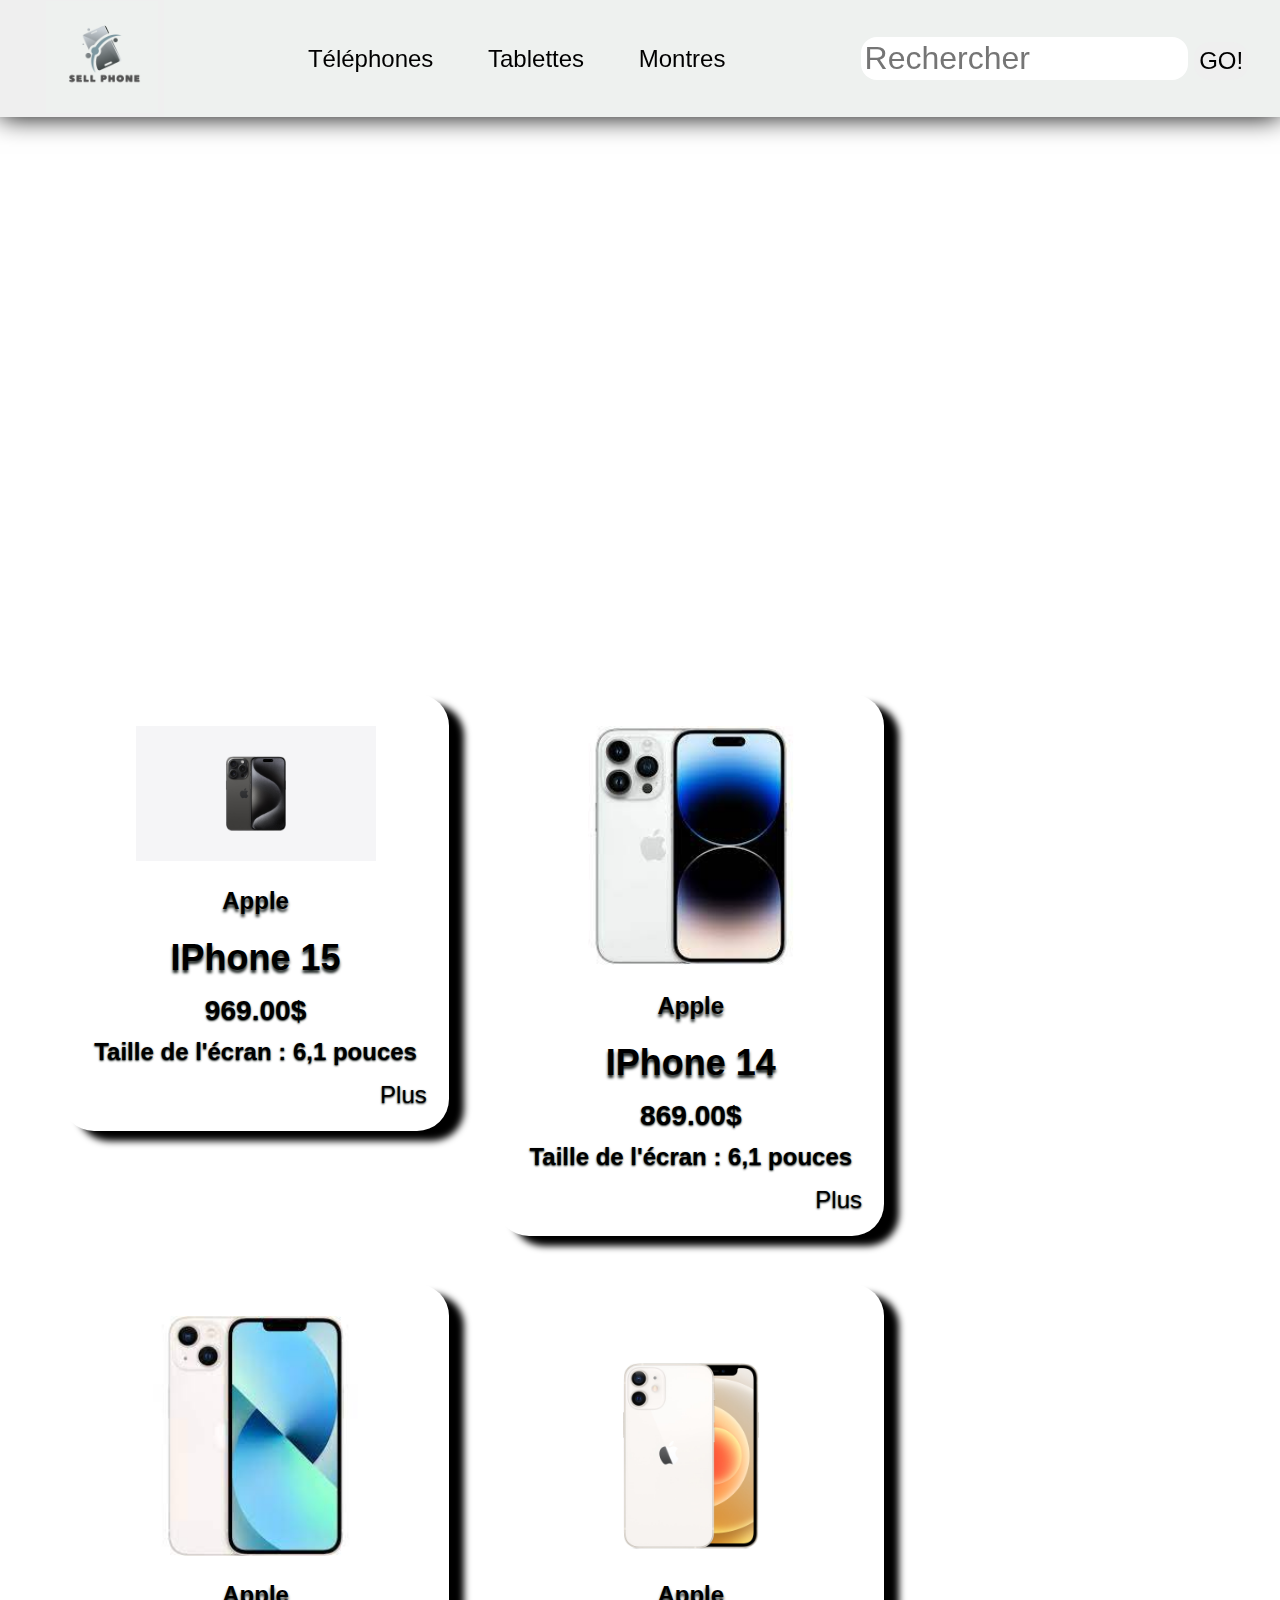
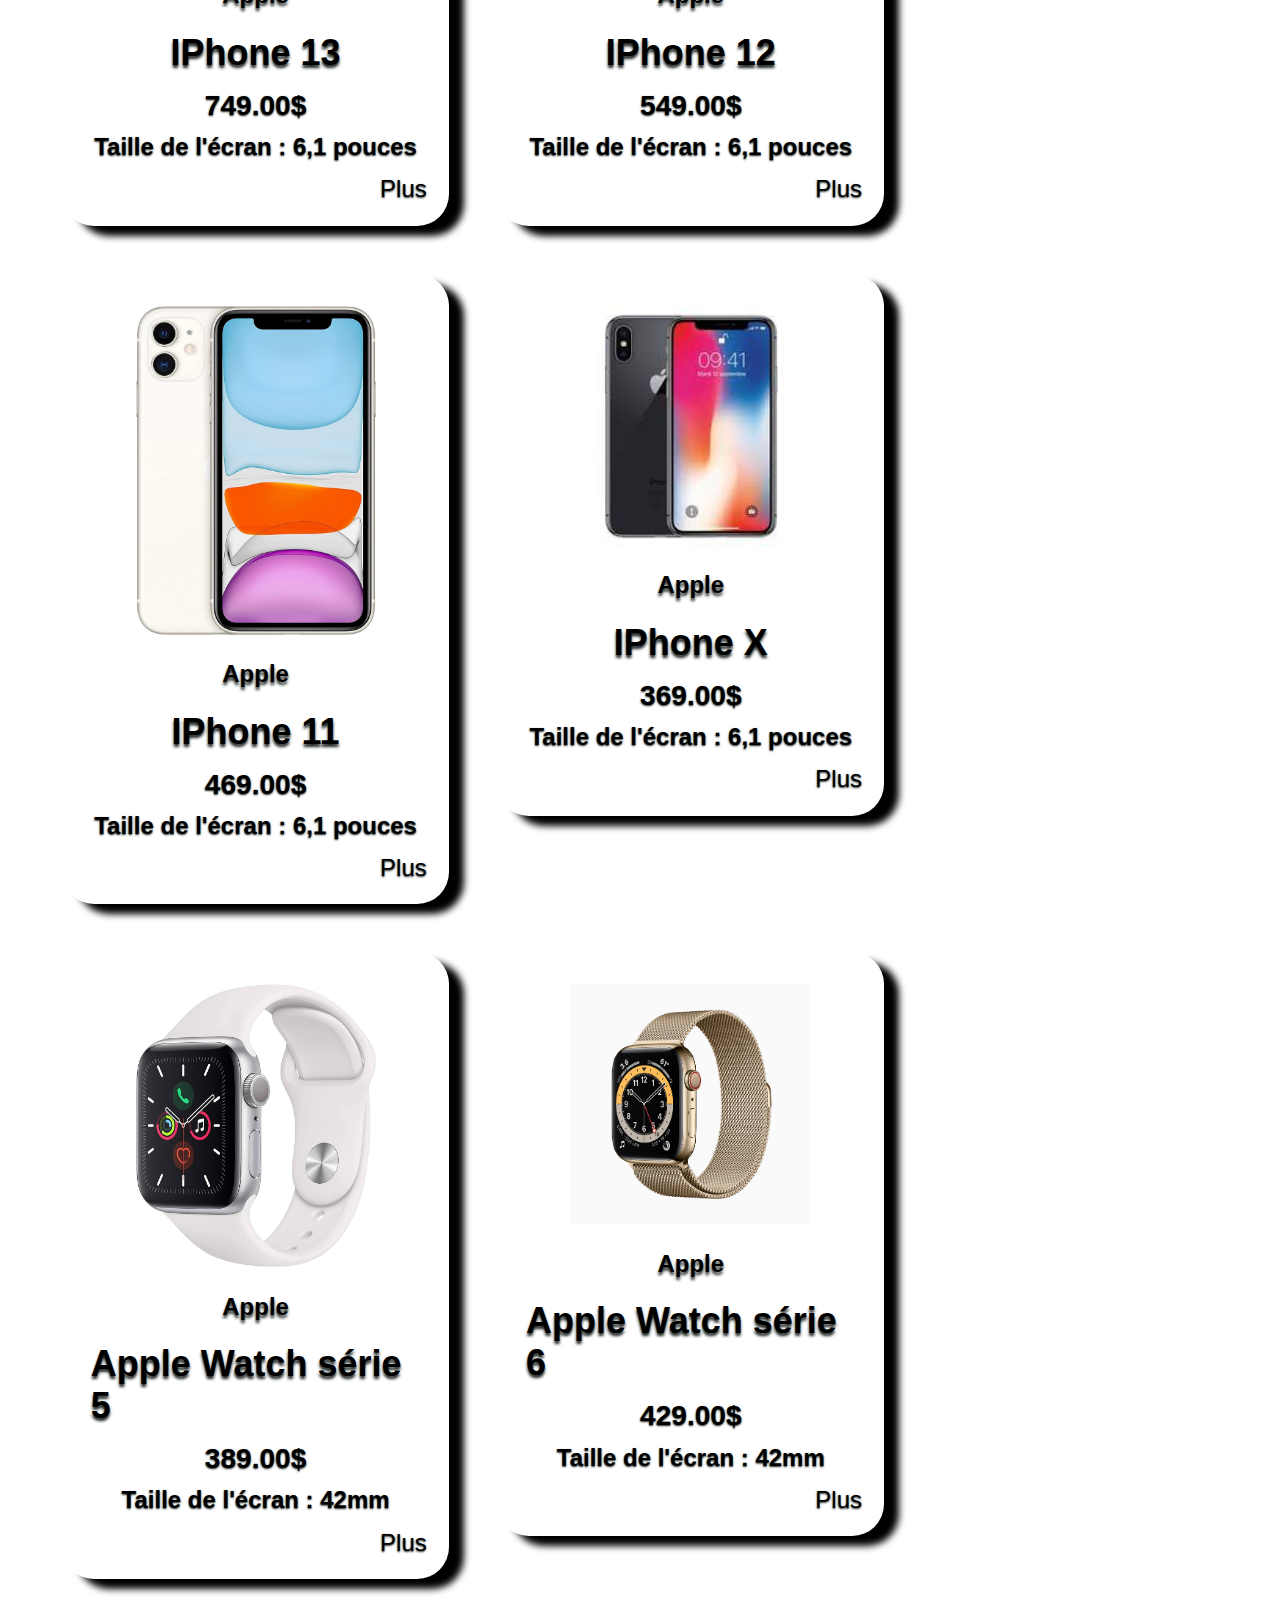
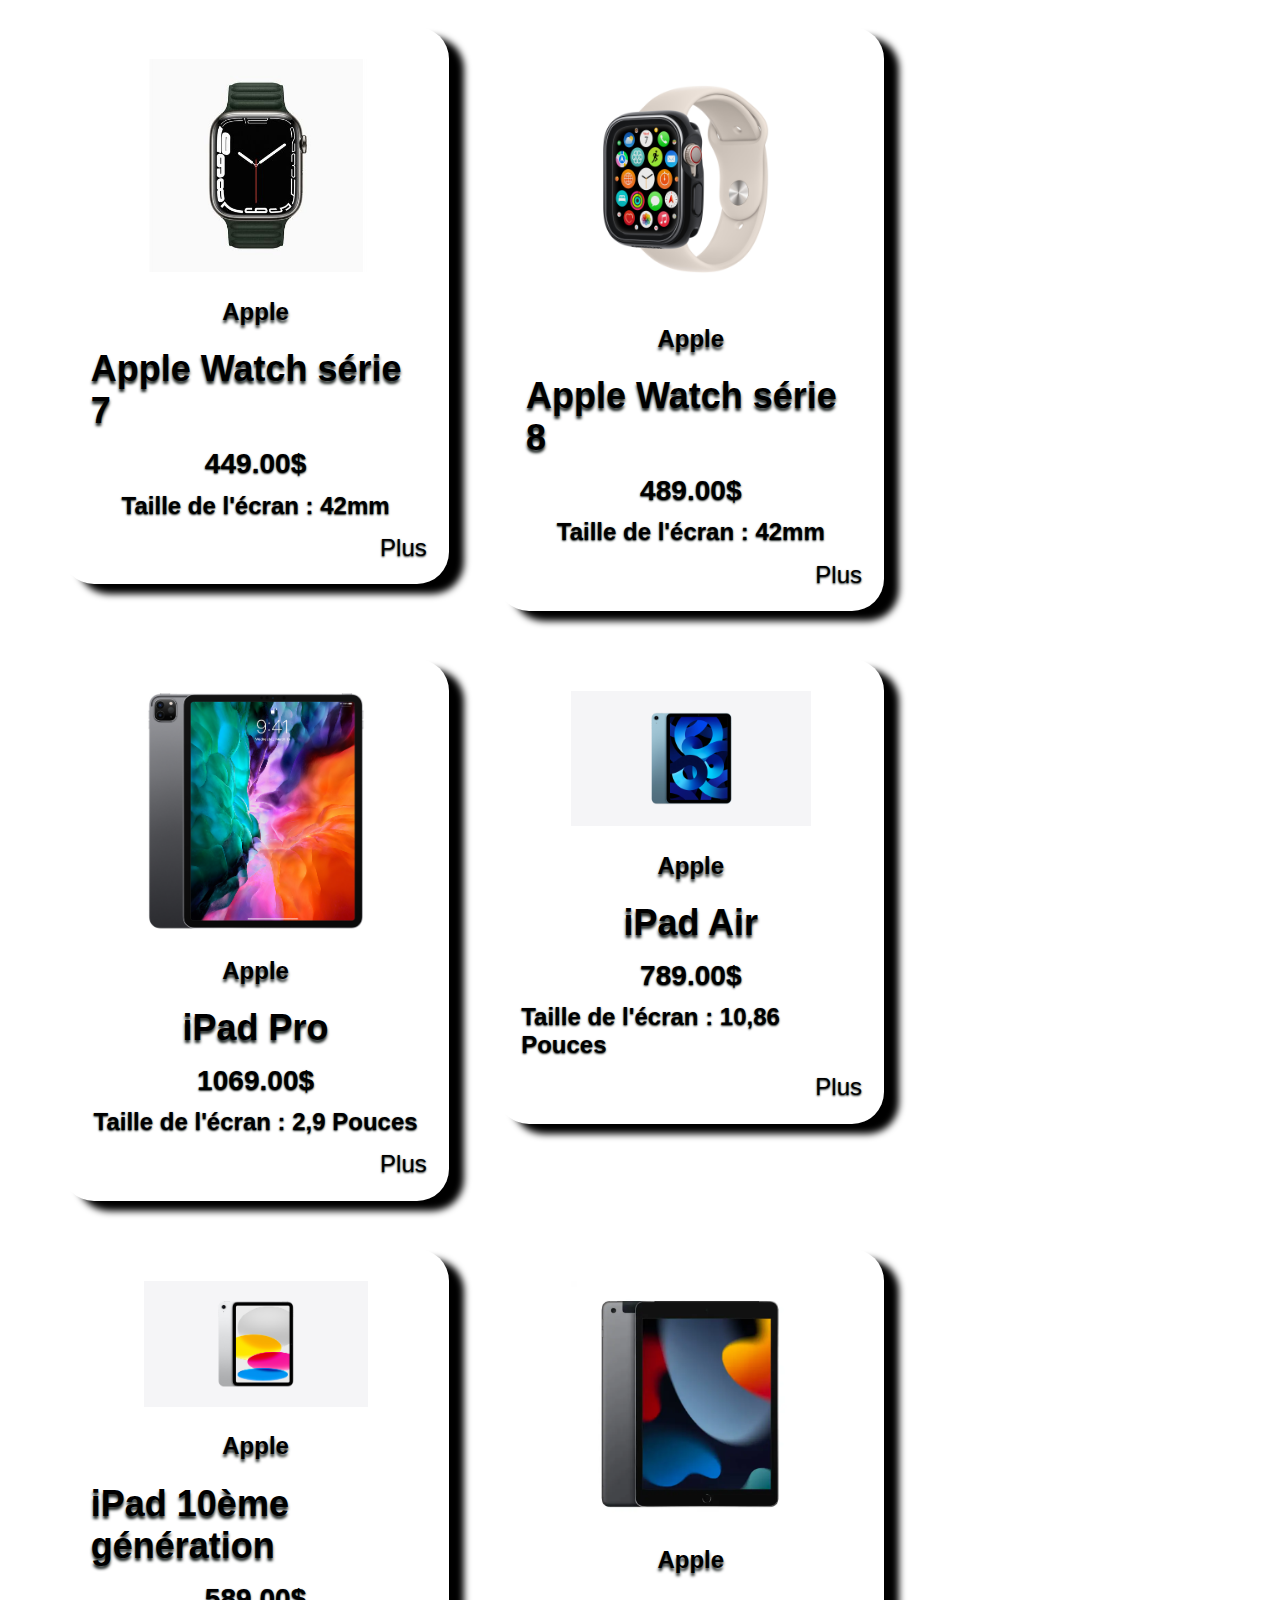
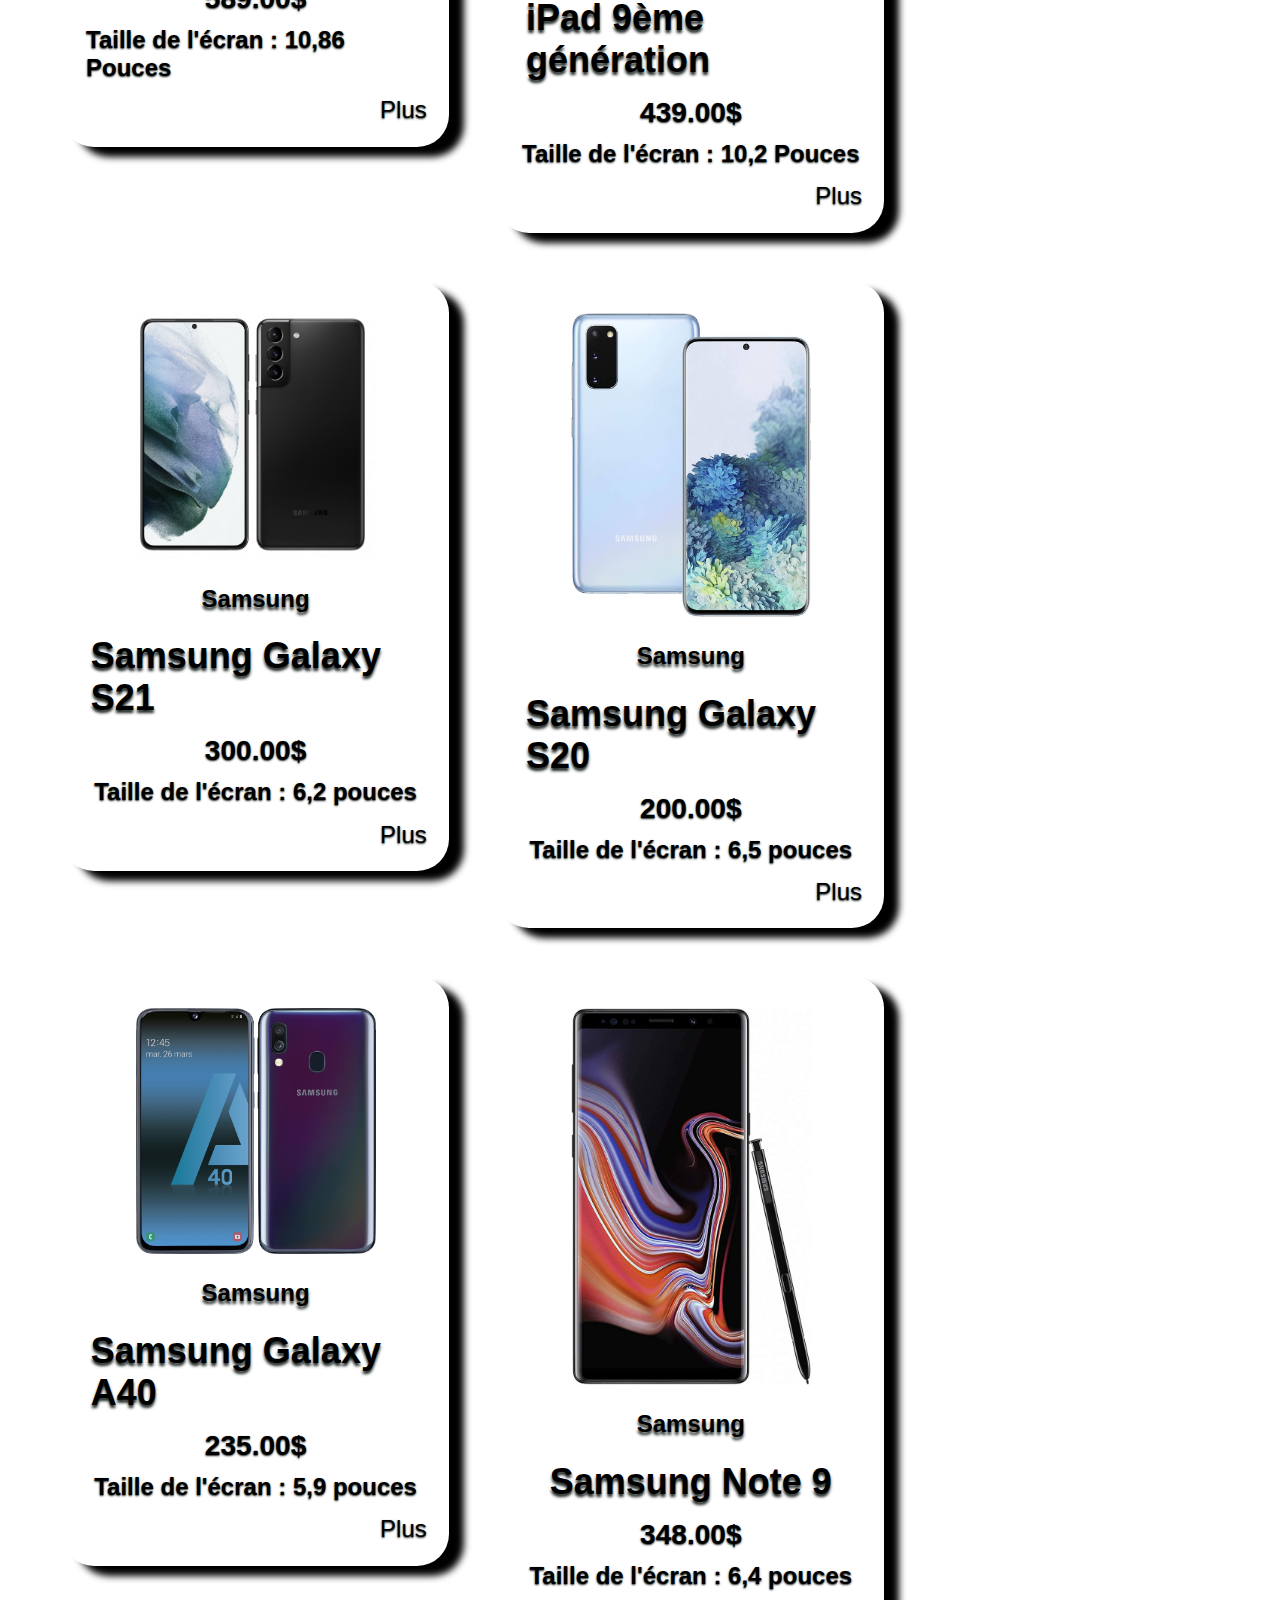
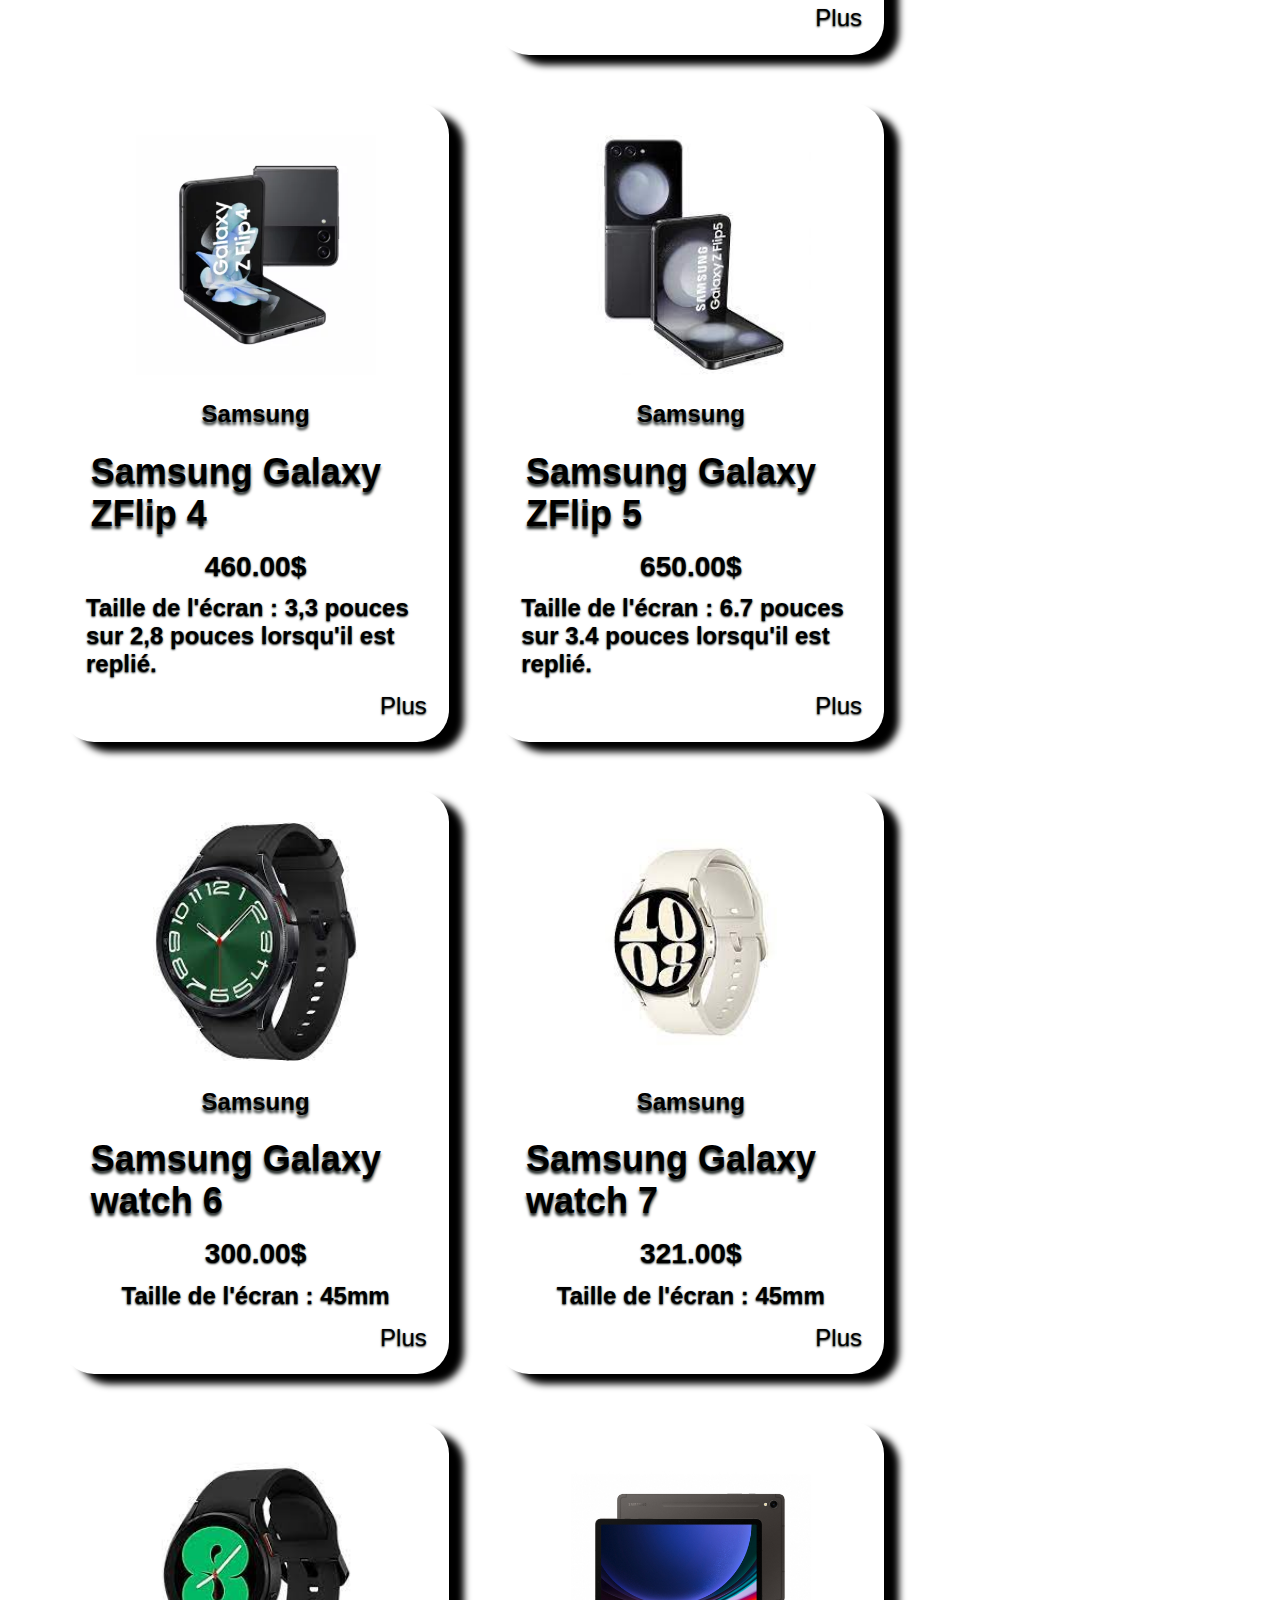
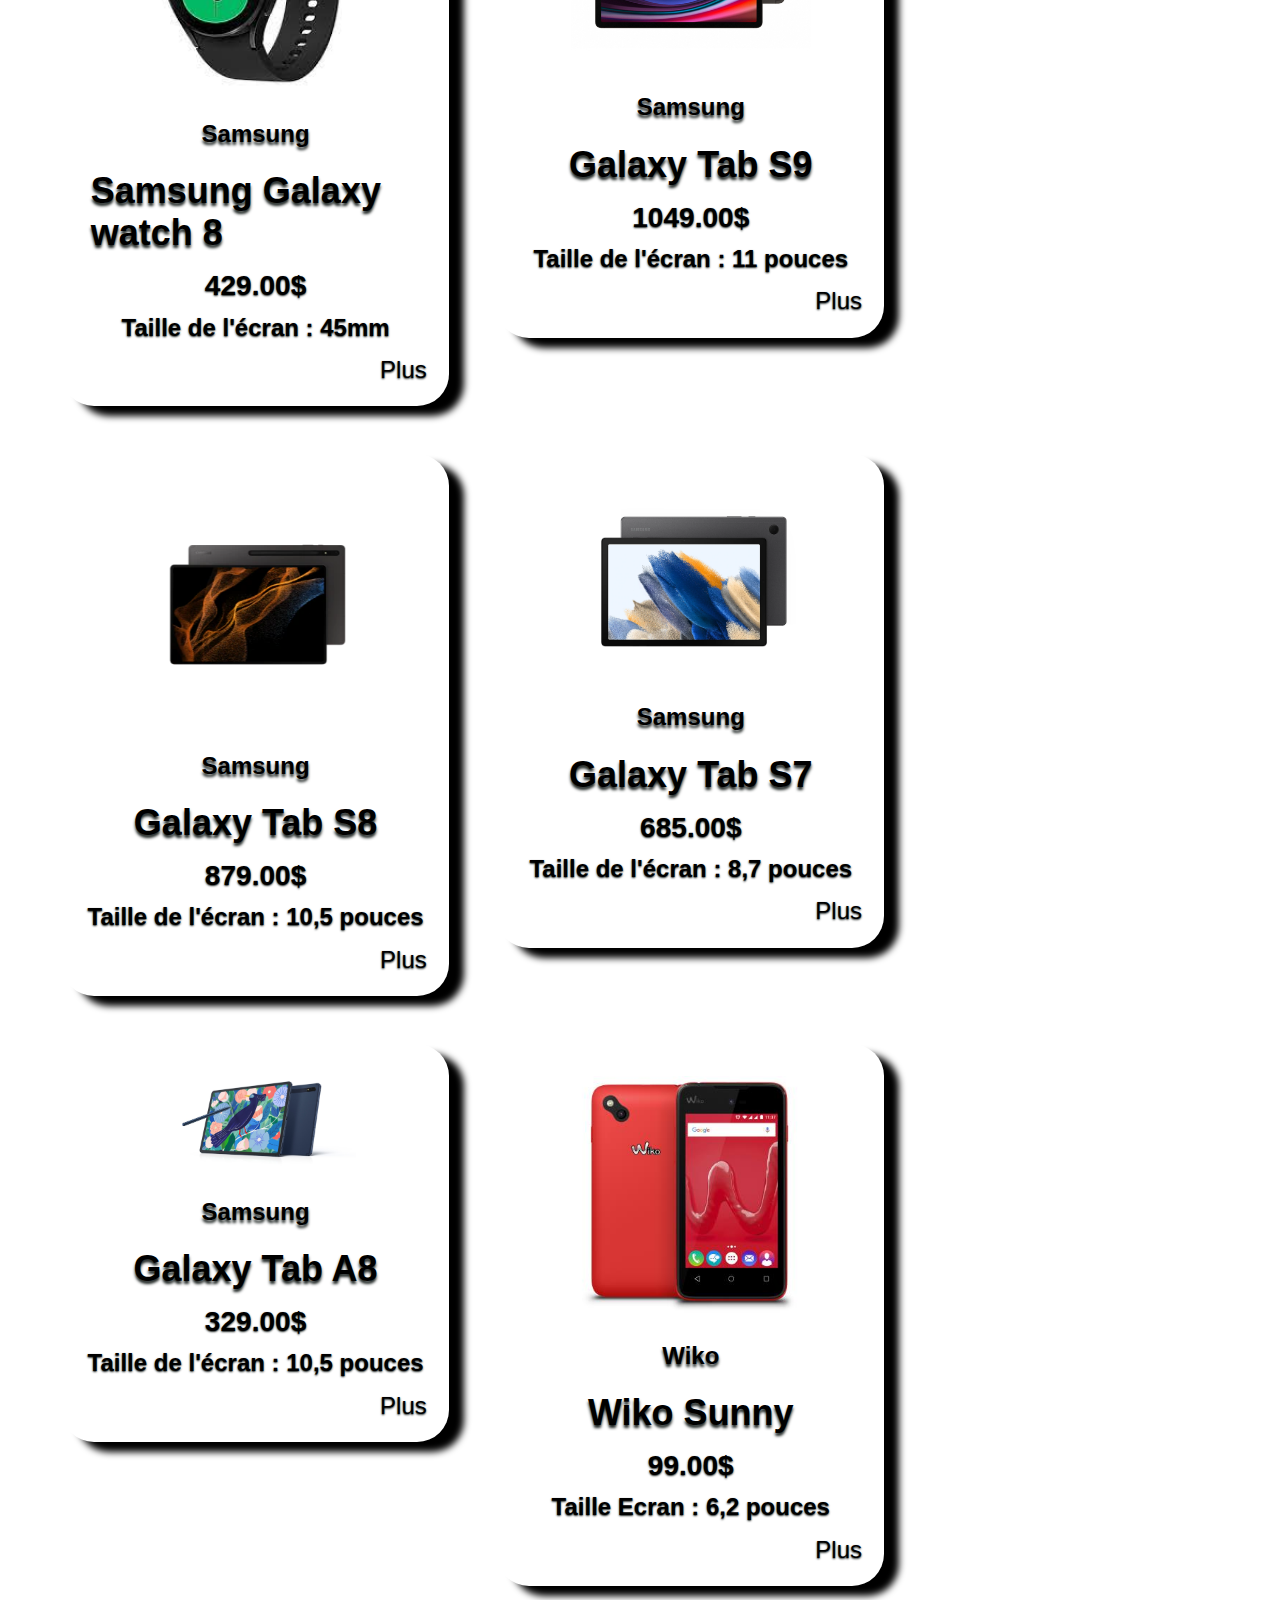
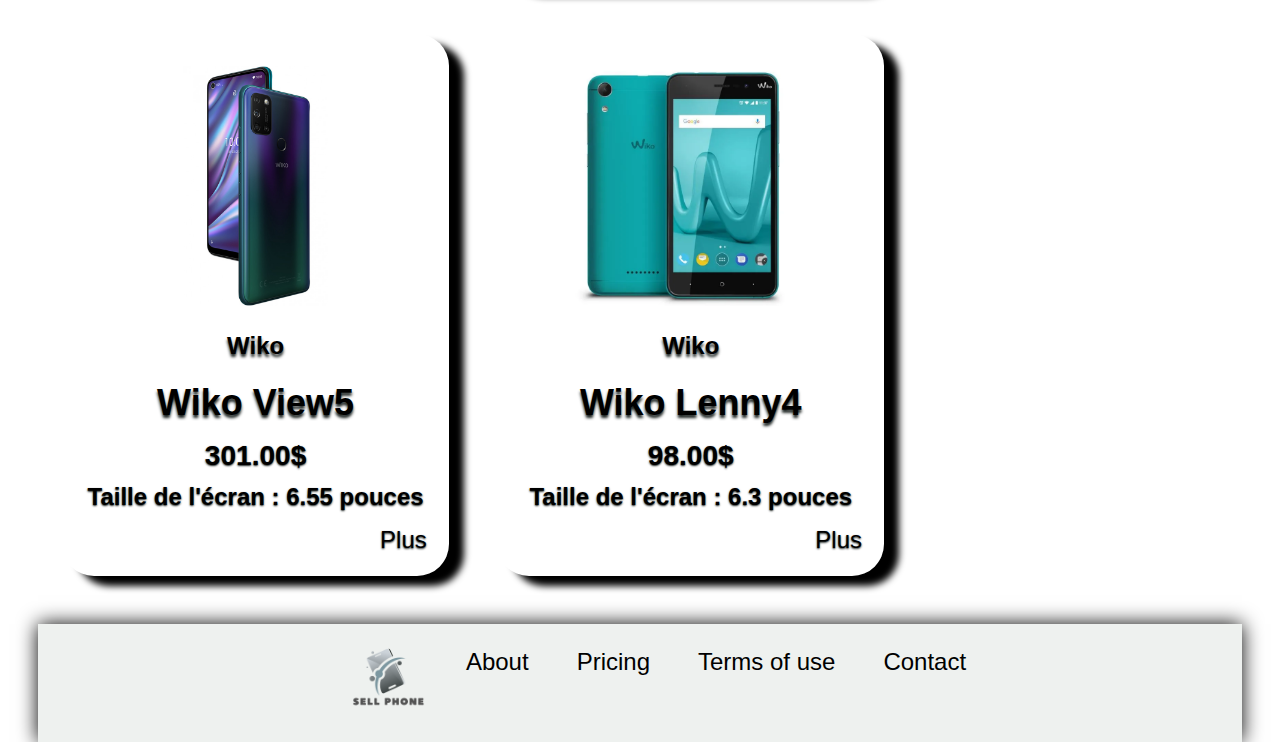
==== index.html @ 301ef8b0 "commit" ====
<!DOCTYPE html>
<html lang="fr">

<head>
  <meta charset="UTF-8" />
  <meta name="viewport" content="width=device-width, initial-scale=1.0" />
  <link rel="stylesheet" href="assets/style.css" />
  <link rel="stylesheet" href="https://cdn.jsdelivr.net/npm/bootstrap-icons@1.11.2/font/bootstrap-icons.min.css">
  <title>Sell phone</title>
</head>

<body>

  <header>

    <button id="logo">
      <a href="index.html"><img class="logo" src="./assets/img/logo.png"></a>
    </button>

    <nav class="navlinks">
      <ul>
        <li>
          <a id="btnTel" href="#">
            Téléphones
          </a>
        </li>
        <li>
          <a id="btnTab" href="#">
            Tablettes
          </a>
        </li>
        <li>
          <a id="btnWatch" href="#">
            Montres
          </a>
        </li>
      </ul>


    </nav>
    <div class="navbar">
      <label for="searchbar"></label>
      <input id="searchbar" type="text" placeholder="Rechercher">

      <button id="btnSearch">
        GO!
      </button>

      </nav>
  </header>



  <!-- <div id="card">

    <img src="assets/img/001.jpg" alt="">
    <h1 id="marque">Apple</h1>
    <h2 id="nomArticle">IPhone 11</h2>
    <h3 id="prix">999$</h3>
    <h4 id="description">Taille de l'ecran : 6.5 Pouces</h4>
    <a class="enSavoirPlus" href="#">Plus</a>

  </div> -->

  <br><br><br><br><br><br><br><br><br><br><br><br><br><br><br><br><br><br><br><br>

  <div id="article"></div>
  <div id="telephones"></div>
  <div id="tablettes"></div>
  <div id="objetsconnectes"></div>



  <footer>
    <nav>
      <ul>
        <a href="index.html">
          <img class="logo" src="./assets/img/logo.png">
        </a>
        <li><a href="#">About</a></li>
        <li><a href="#">Pricing</a></li>
        <li><a href="#">Terms of use</a></li>
        <li><a href="#">Contact</a></li>
      </ul>
    </nav>



  </footer>




  <script src="assets/script.js"></script>

</body>

</html>
---- assets/style.css ----
body {
  height: 125vh;
  background-size: cover;
  font-family: sans-serif;
  margin-top: 80px;
  padding: 30px;
  font-size: 1.5rem;
}
body header * {
  display: inline;
}
body header {
  background-color: #EEF1EF;
  position: fixed;
  top: 0;
  left: 0;
  right: 0;
  display: flex;
  box-shadow: 0 0 25px 0 black;
  height: -moz-fit-content;
  height: fit-content;
  width: 100%;
  align-items: center;
  justify-content: space-between;
}
body header #logo {
  width: -moz-fit-content;
  width: fit-content;
  border: none;
}
body header #logo .logo {
  margin-left: 2.5rem;
  height: 7rem;
}
body header .navlinks {
  flex-direction: row-reverse;
}
body header .navlinks li {
  margin: 1.5;
  width: -moz-fit-content;
  width: fit-content;
  height: -moz-fit-content;
  height: fit-content;
}
body header .navlinks li a {
  margin: 1rem;
  padding: 0.5rem;
  color: black;
  text-decoration: none;
  border-radius: 1rem;
  width: -moz-fit-content;
  width: fit-content;
  height: -moz-fit-content;
  height: fit-content;
}
body header .navlinks li a:hover {
  background-color: #5E6572;
  cursor: pointer;
  color: white;
}
body header .navbar {
  width: -moz-fit-content;
  width: fit-content;
  height: -moz-fit-content;
  height: fit-content;
  margin: 2rem;
}
body header .navbar #searchbar {
  font-size: 2rem;
  width: 20rem;
  height: -moz-fit-content;
  height: fit-content;
  border: none;
  border-radius: 1rem;
  padding: 0.2rem;
}
body header .navbar #btnSearch {
  font-size: 1.5rem;
  border: none;
  padding: 0.3rem;
  border-radius: 1rem;
  height: -moz-fit-content;
  height: fit-content;
}
body header .navbar #btnSearch:hover {
  background-color: #5E6572;
  cursor: pointer;
  color: white;
}
body #card {
  padding: 1rem;
  border-radius: 2rem;
  width: 22.2rem;
  display: flex;
  border: none;
  flex-direction: column;
  height: -moz-fit-content;
  height: fit-content;
  align-items: center;
  background-color: #ffffff;
  box-shadow: 15px 10px 7px black;
  margin: 1.5rem;
}
body #card img {
  padding: 1rem;
  width: 15rem;
  border: #EEF1EF;
}
body #card #marque {
  font-size: 1.5rem;
  border-radius: 1rem;
  padding: 0.4rem;
  margin: 0.2rem;
  text-shadow: 0 3px 3px #1c2321;
}
body #card #nomArticle {
  margin: 0.8rem;
  text-shadow: 0 3px 3px #1c2321;
}
body #card #prix {
  text-shadow: 0 1px 2px #1c2321;
  margin: 0.2rem;
}
body #card #description {
  text-shadow: 0 1px 2px #1c2321;
  margin: 0.5rem;
}
body #card .enSavoirPlus {
  text-decoration: none;
  color: black;
  align-self: flex-end;
  border-radius: 1rem;
  padding: 0.4rem;
  text-shadow: 0 1px 2px #1c2321;
}
body #card .enSavoirPlus:hover {
  text-decoration: underline;
}
body #article {
  margin: 0 auto;
  display: flex;
  flex-wrap: wrap;
  width: -moz-fit-content;
  width: fit-content;
}
body #article img {
  padding: 1rem;
  width: 15rem;
  border: #EEF1EF;
}
body #telephones img {
  padding: 1rem;
  width: 15rem;
  border: #EEF1EF;
}
body #objetsconnectes img {
  padding: 1rem;
  width: 15rem;
  border: #EEF1EF;
}
body #tablettes img {
  padding: 1rem;
  width: 15rem;
  border: #EEF1EF;
}
body footer * {
  display: inline;
}
body footer {
  background-color: #EEF1EF;
  height: -moz-fit-content;
  height: fit-content;
  box-shadow: 0 0 1.2rem 0 black;
}
body footer nav ul {
  display: flex;
  justify-content: center;
}
body footer nav ul img {
  height: 7rem;
}
body footer nav ul li {
  margin: 1.5rem;
  height: -moz-fit-content;
  height: fit-content;
}
body footer nav ul li a {
  width: 2rem;
  color: black;
  text-decoration: none;
}/*# sourceMappingURL=style.css.map */
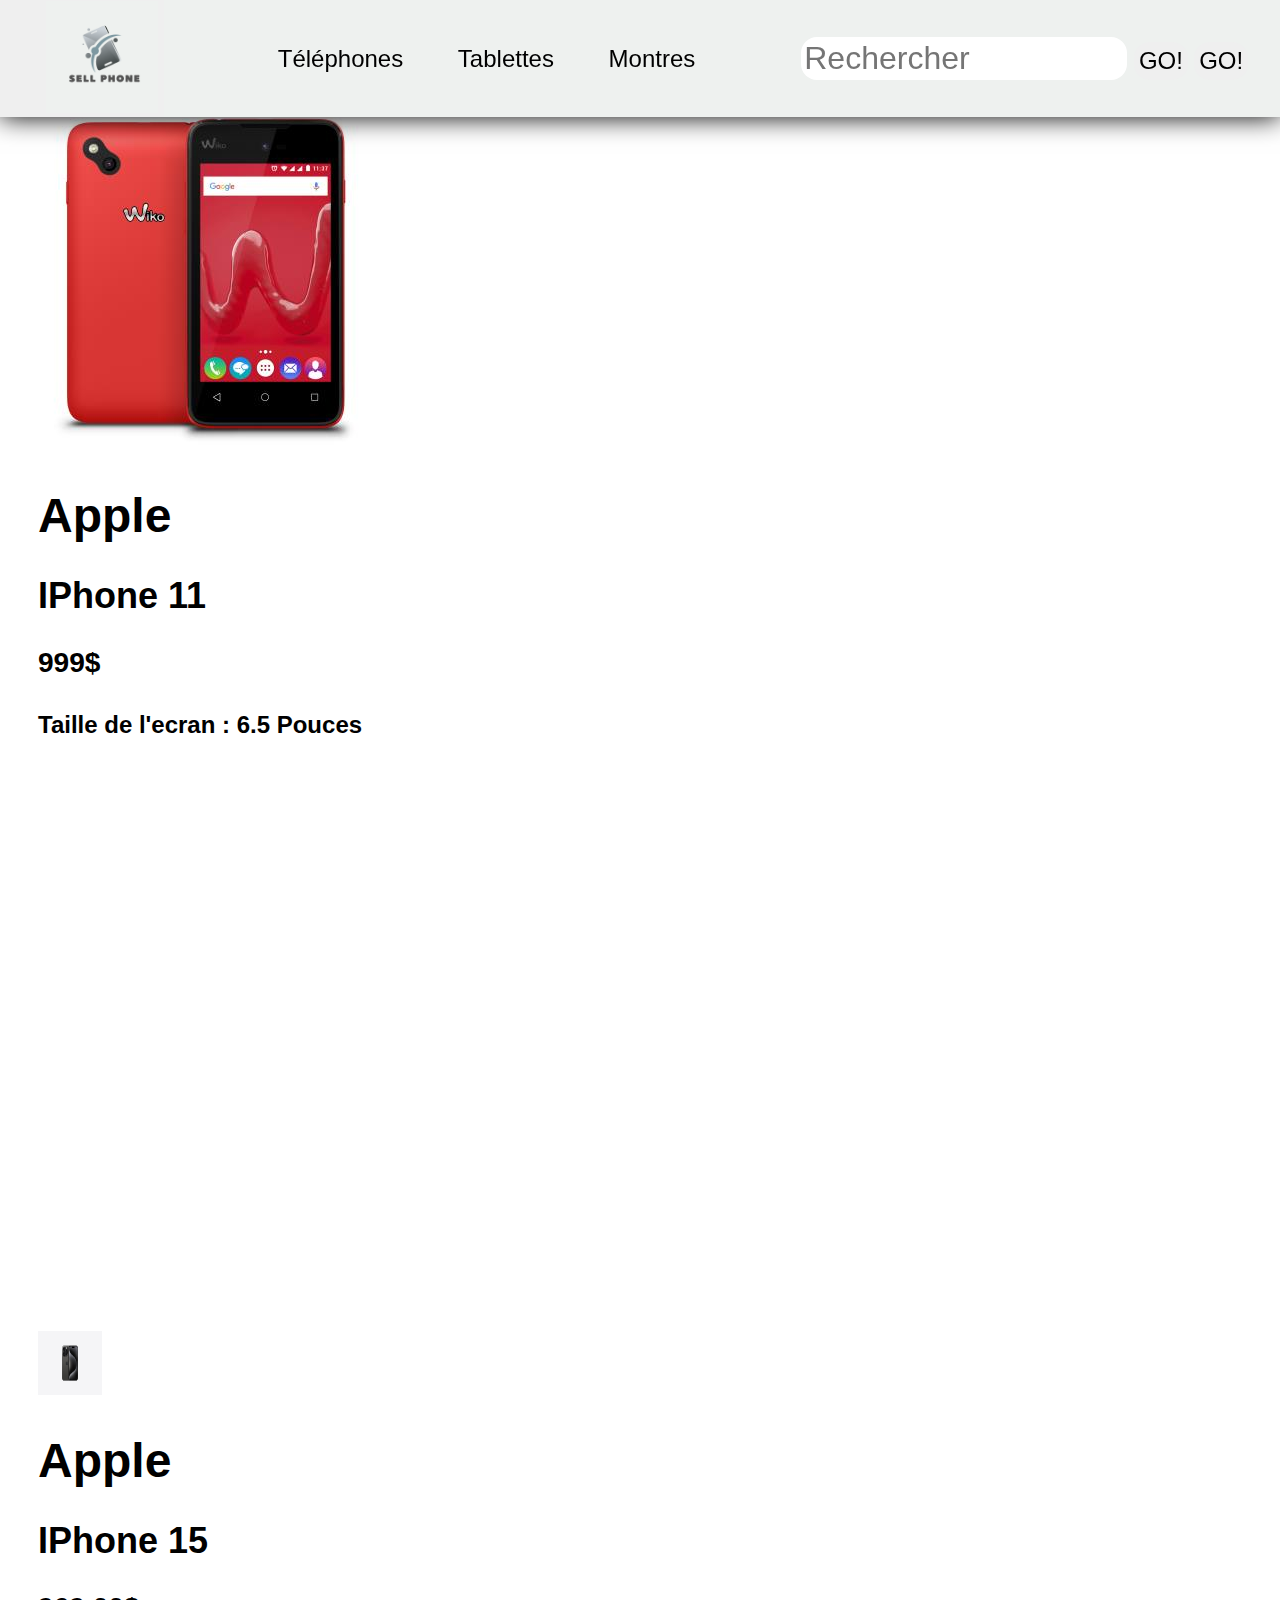
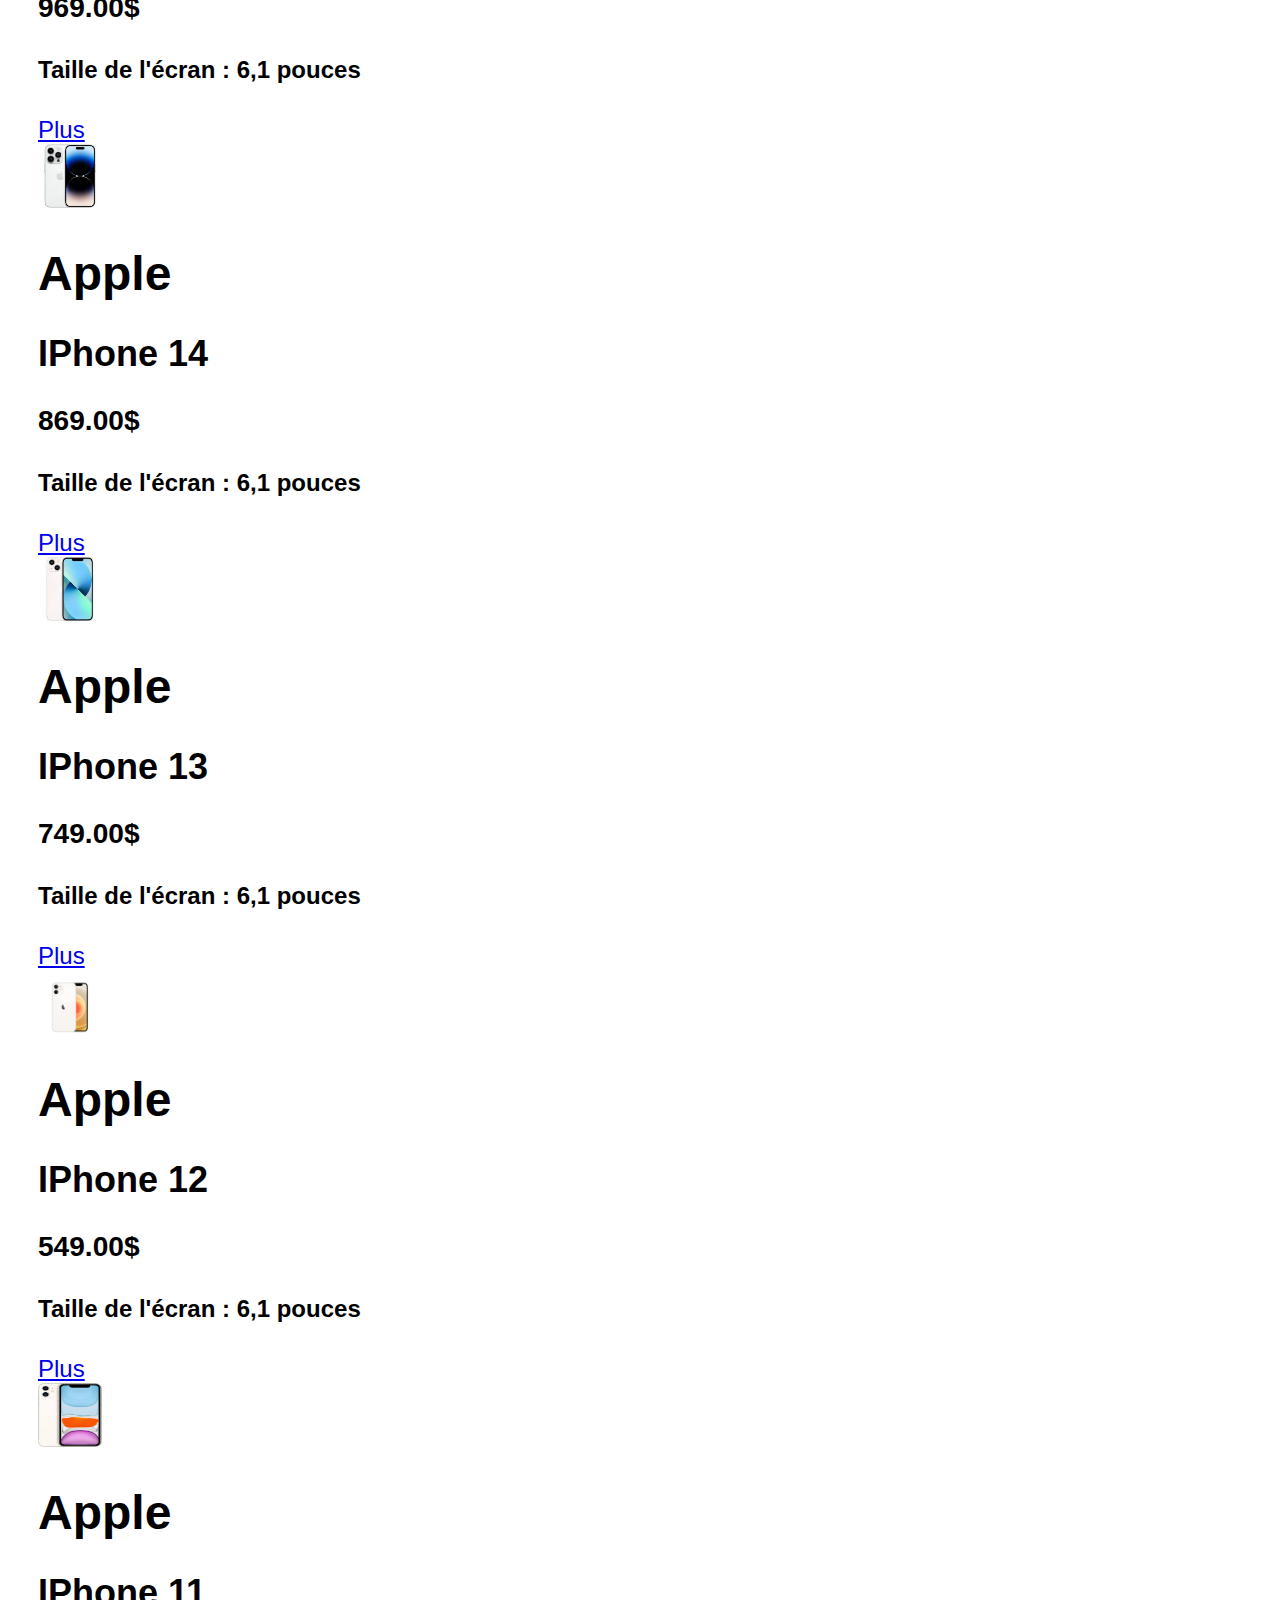
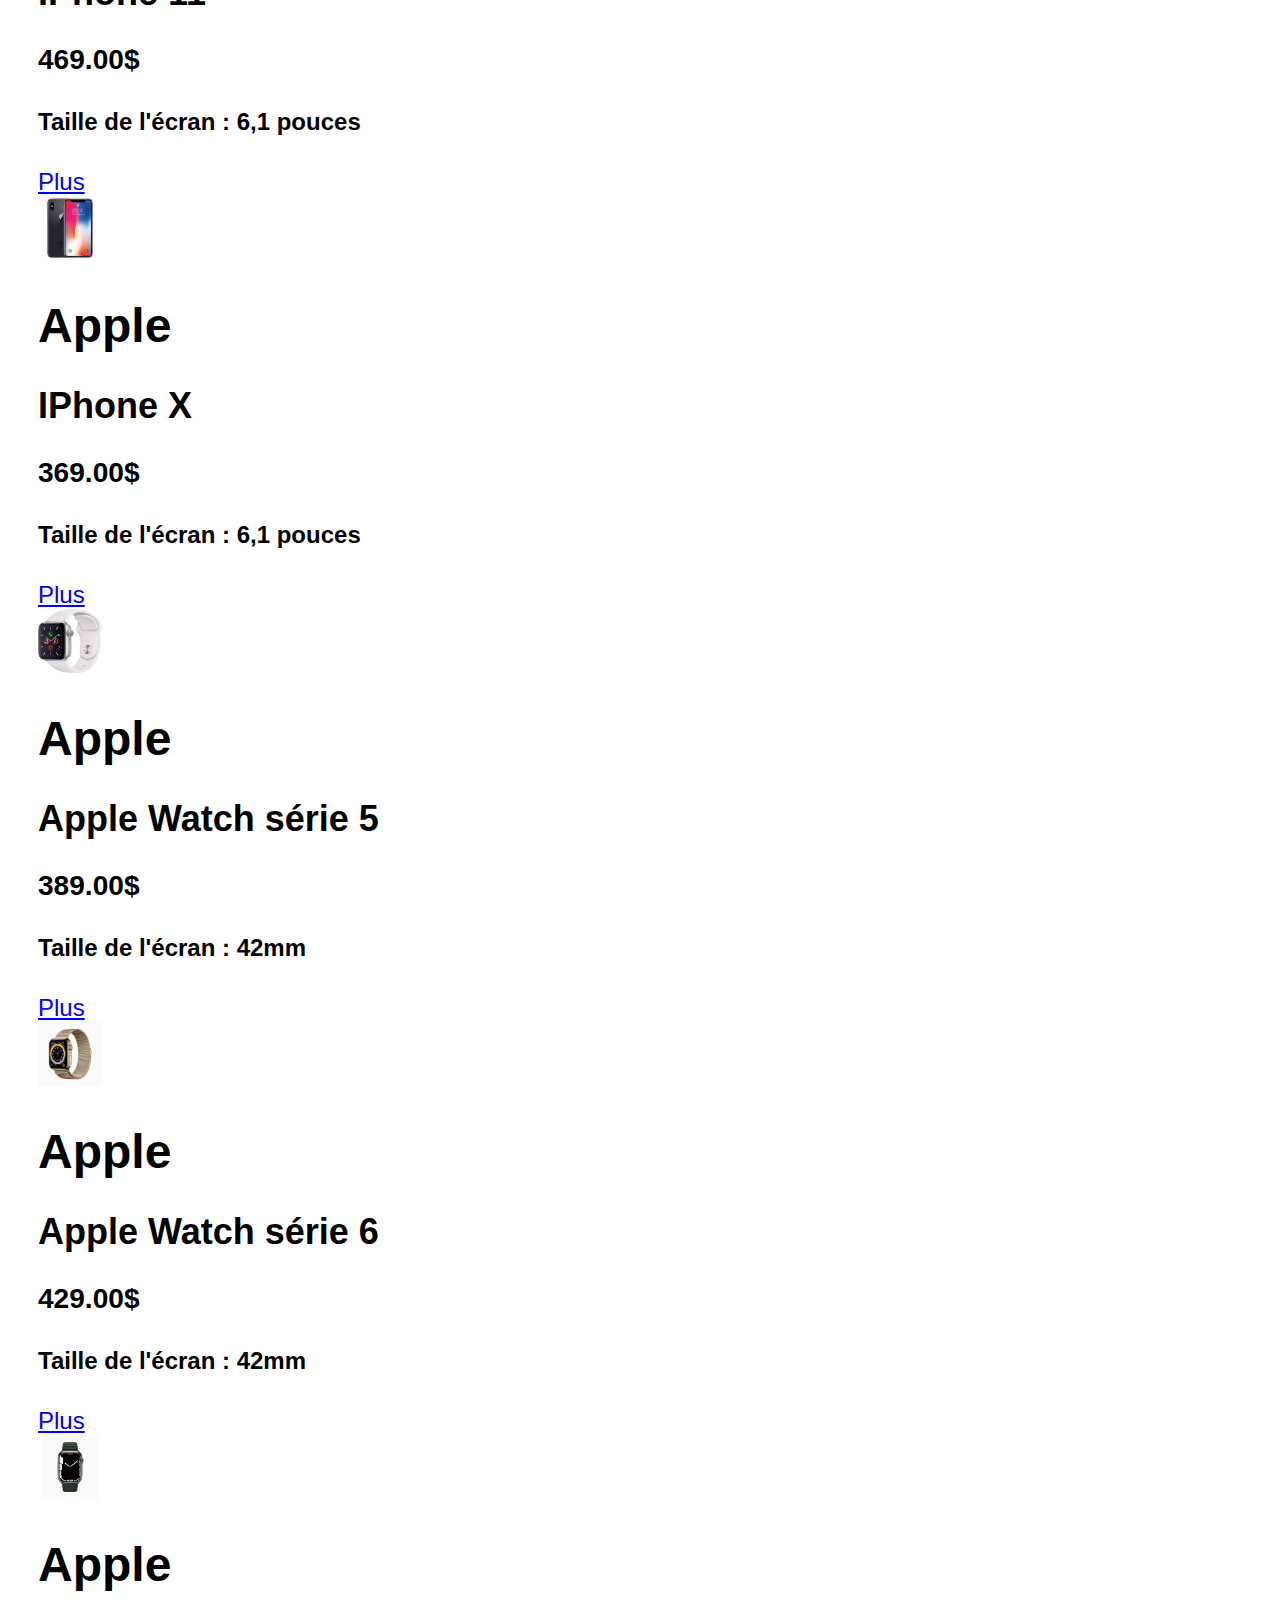
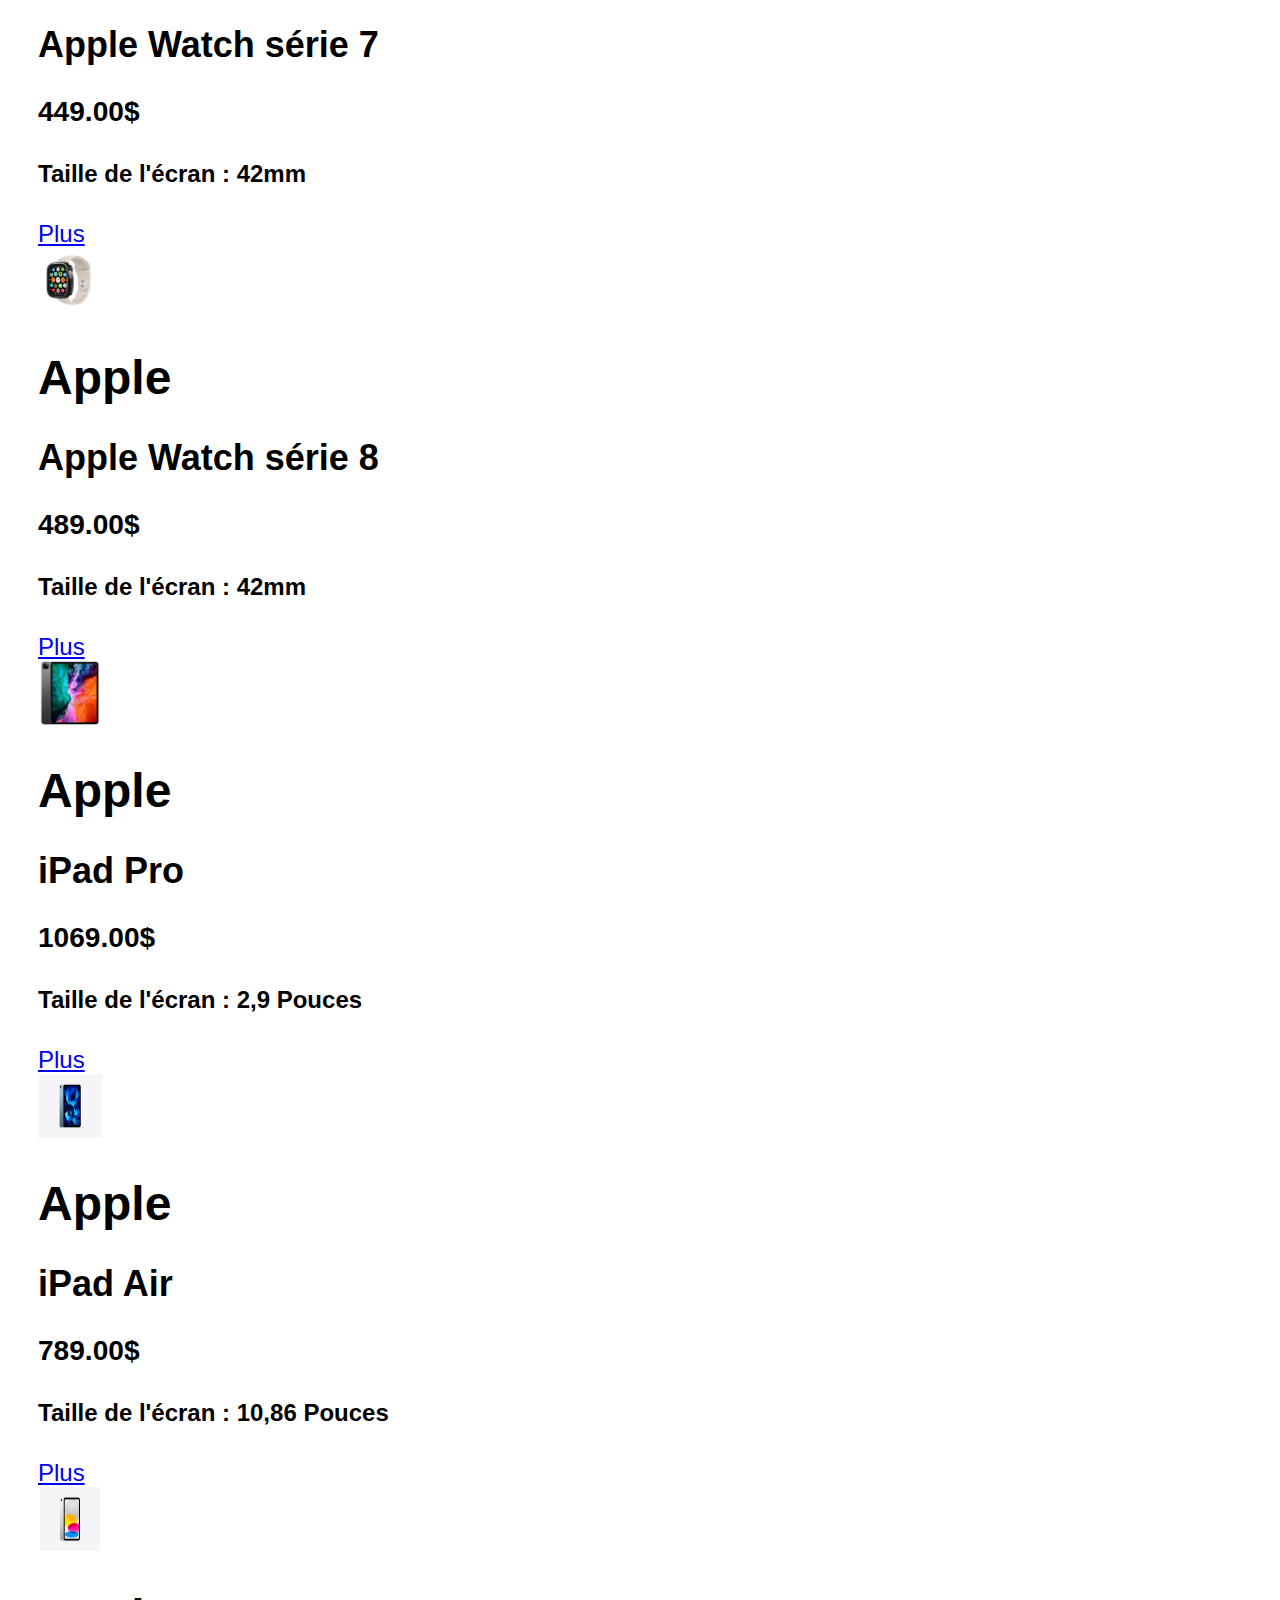
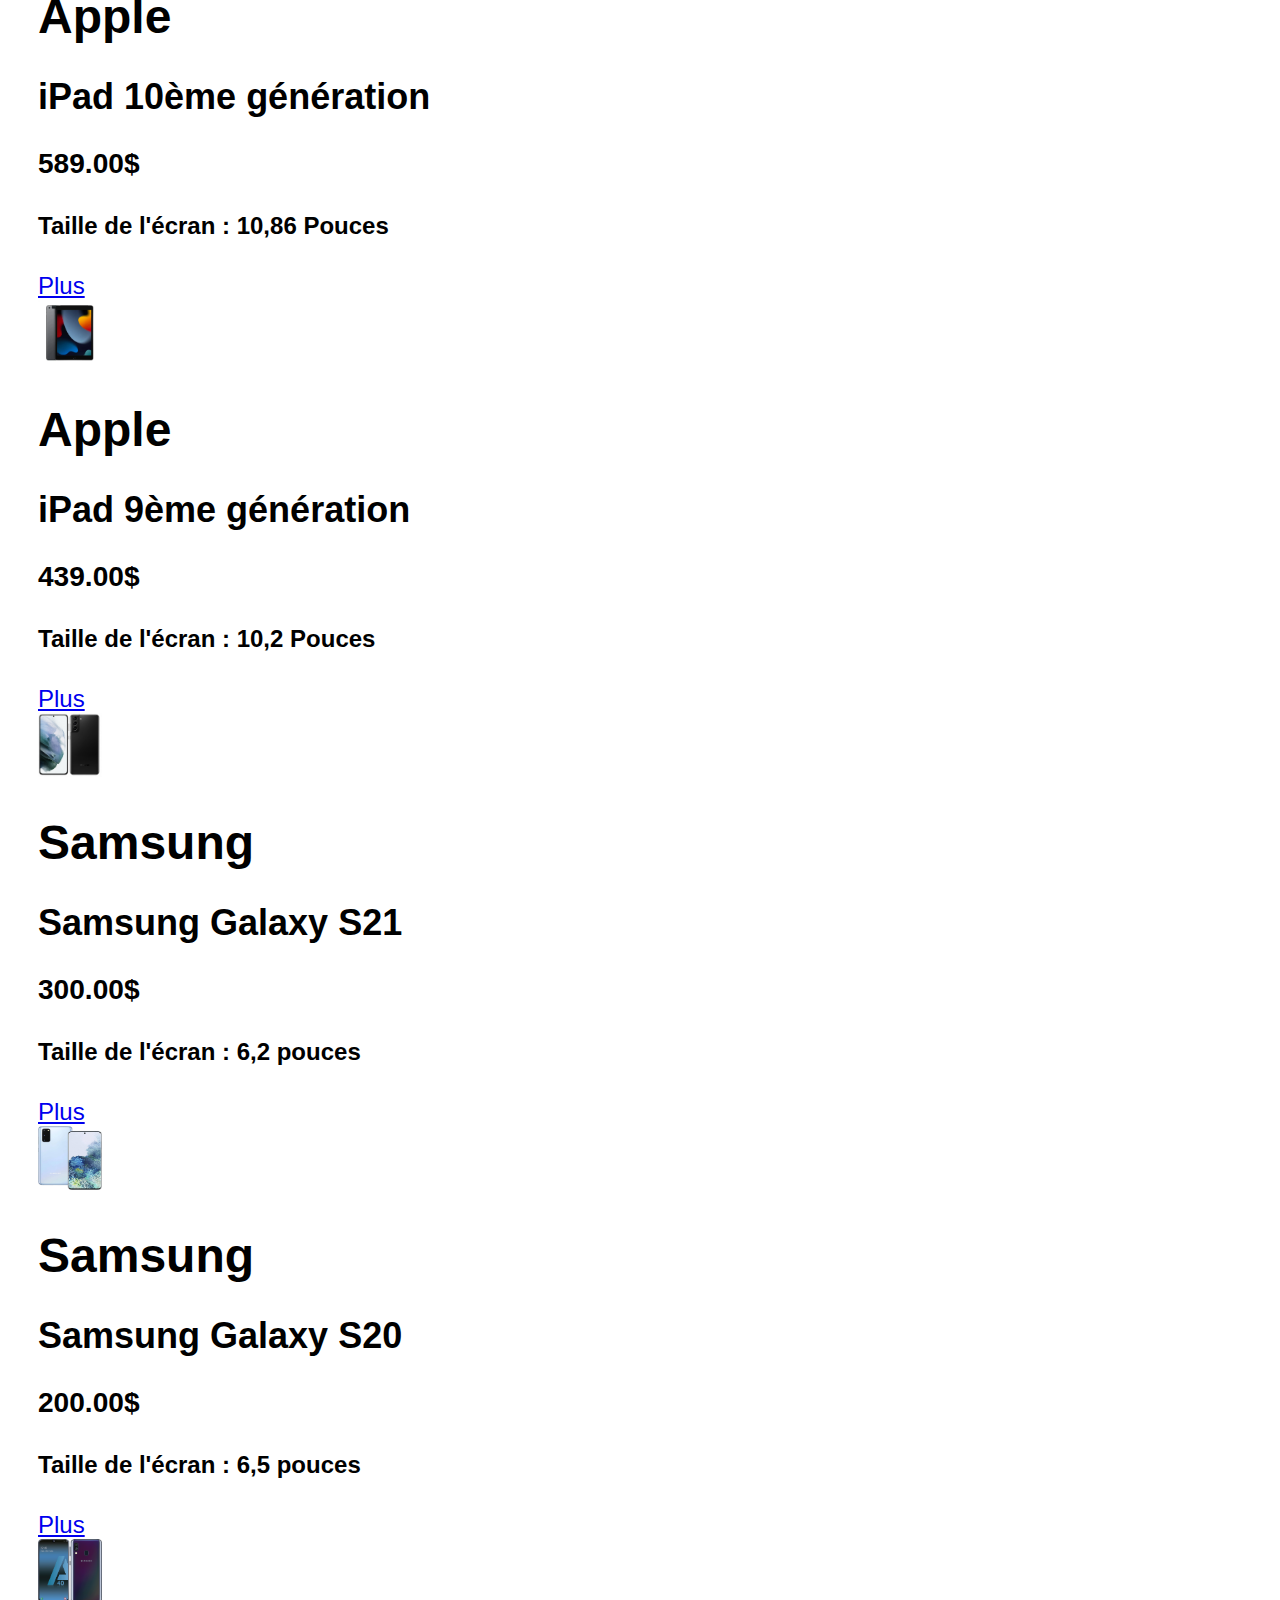
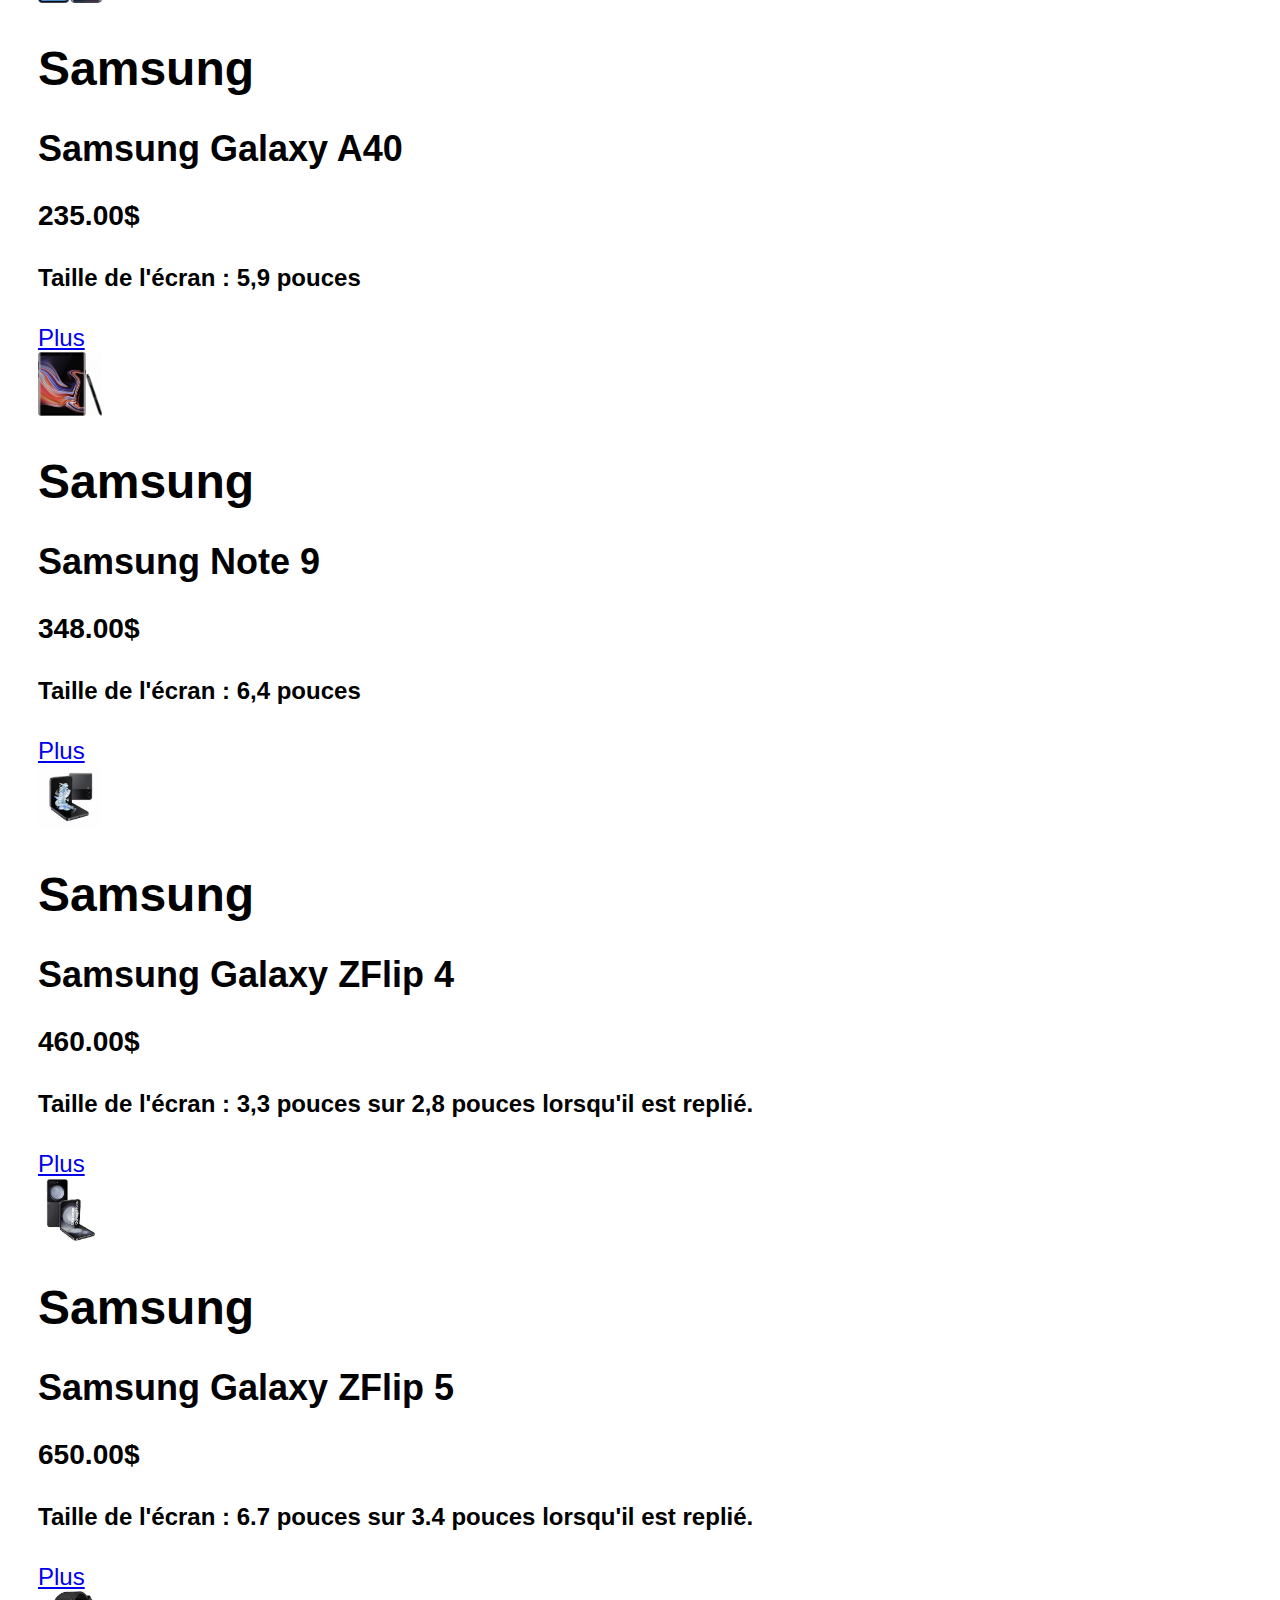
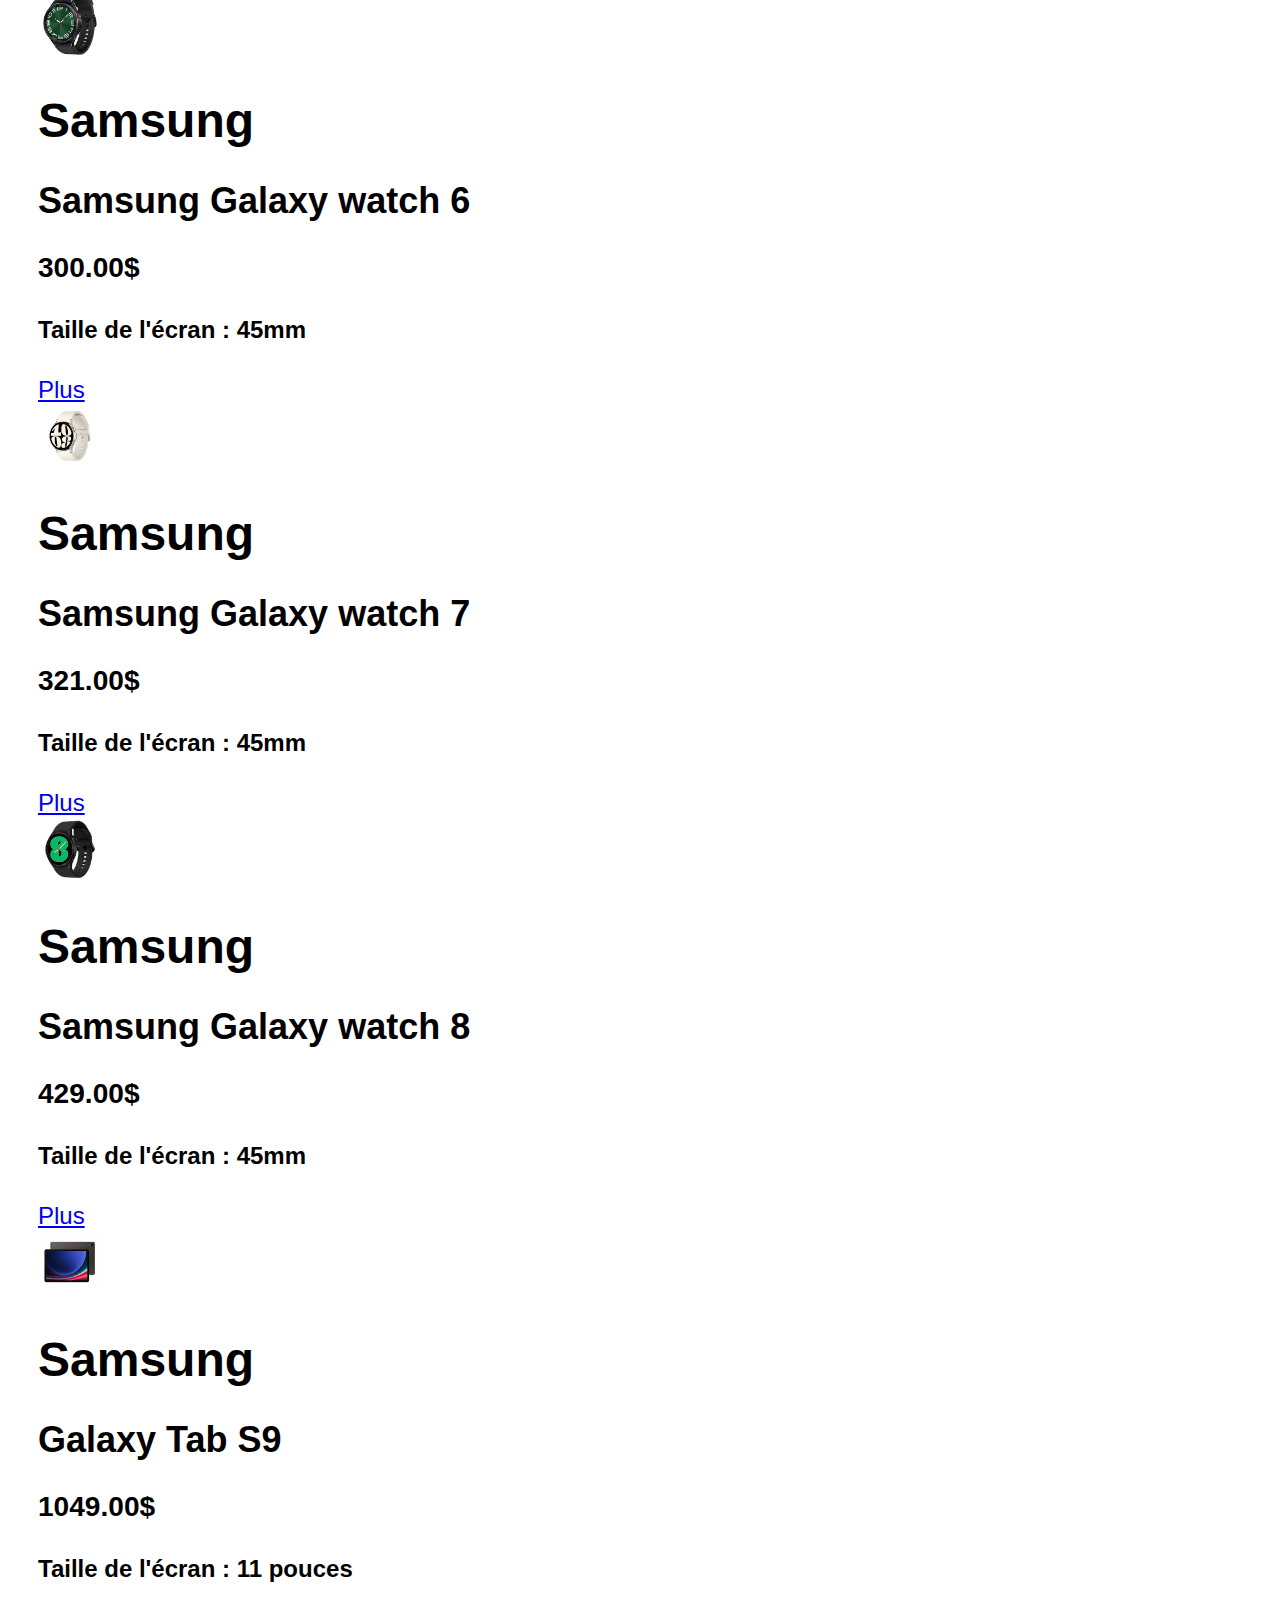
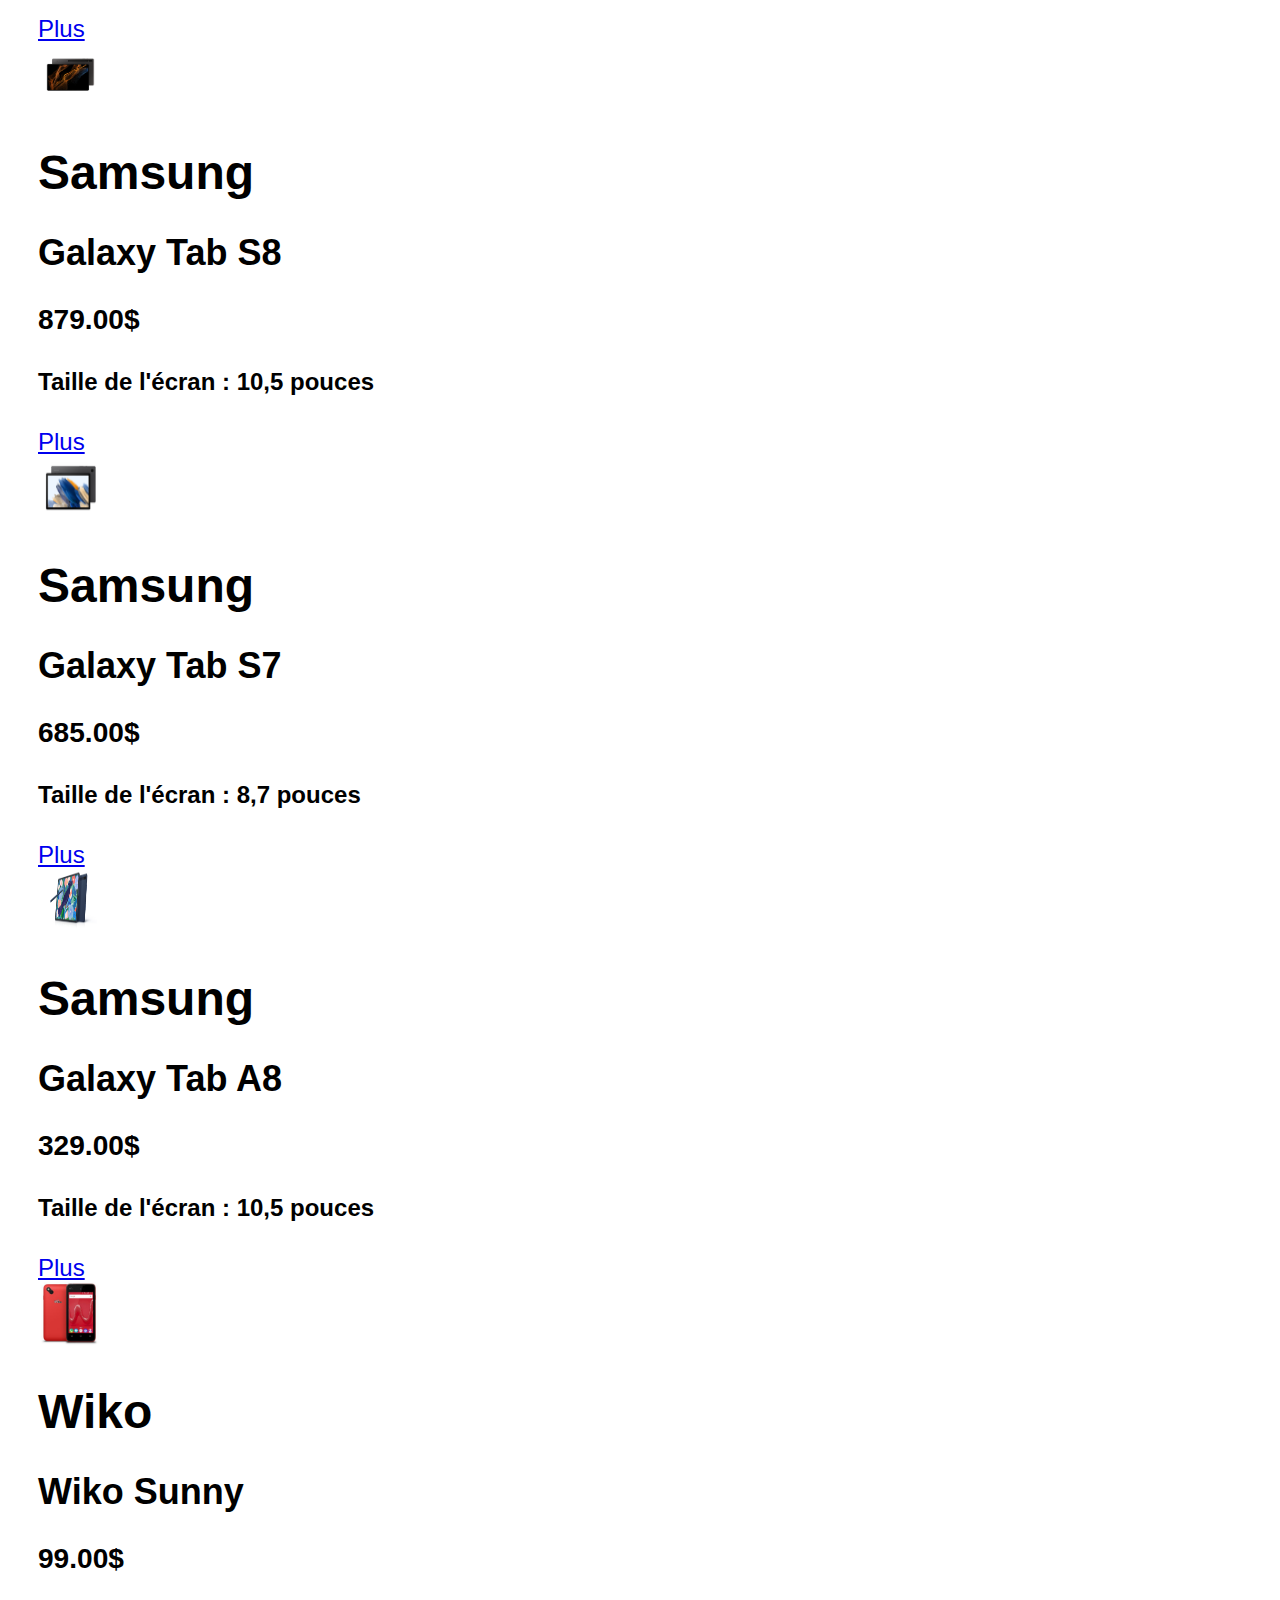
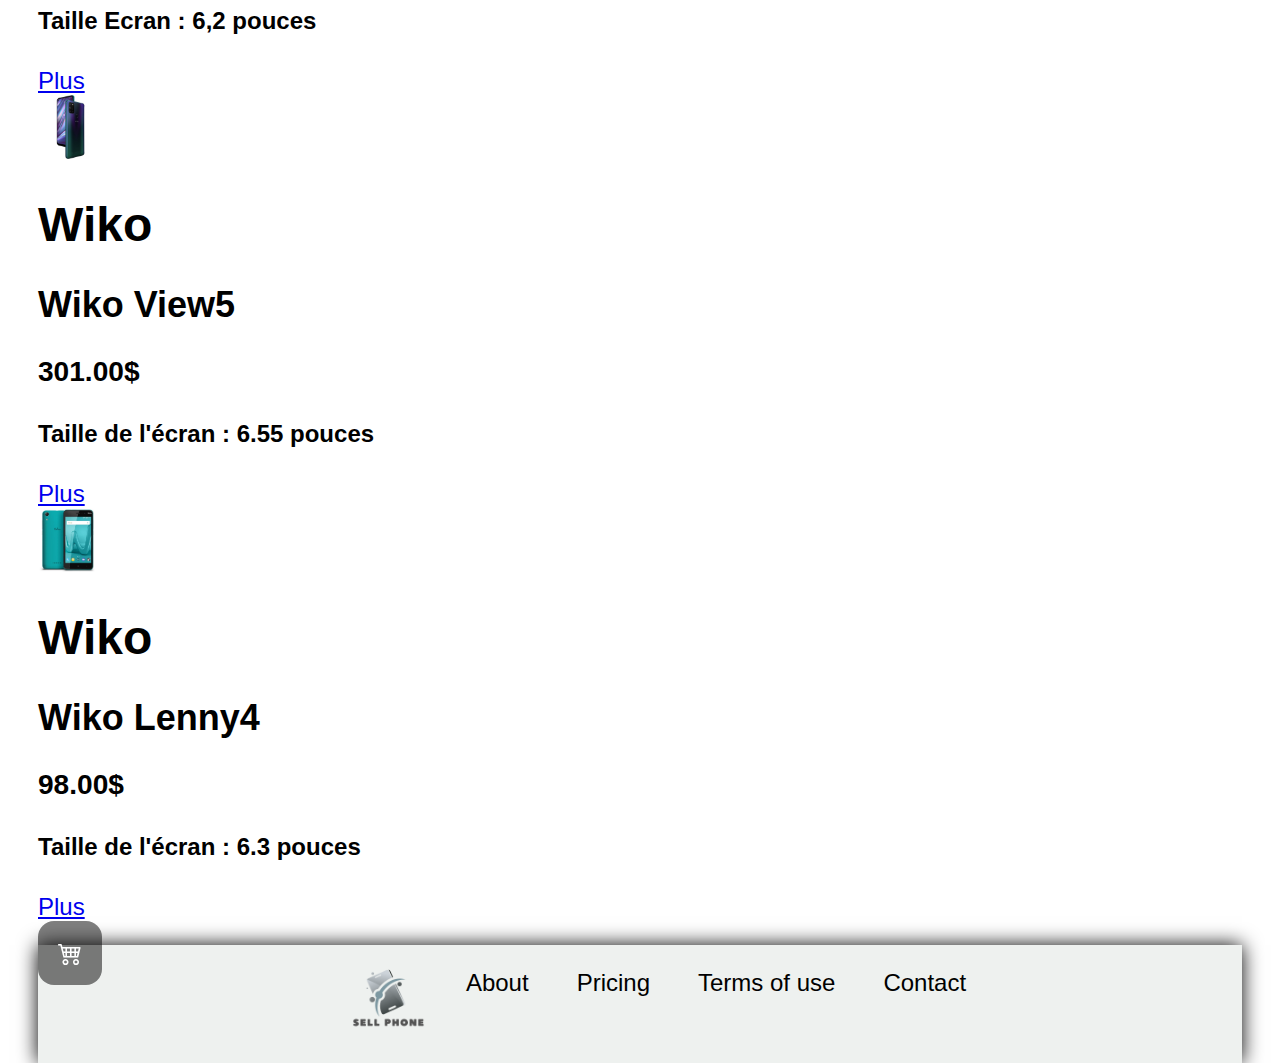
==== commit 3036ee40: "panier debut" ====
--- a/index.html
+++ b/index.html
@@ -45,22 +45,25 @@
       <button id="btnSearch">
         GO!
       </button>
-
-      </nav>
+        <button id="btnSearch">
+          GO!
+        </button>
+        
+    </nav>
   </header>
 
 
 
-  <!-- <div id="card">
+  <div id="card">
 
-    <img src="assets/img/001.jpg" alt="">
+    <img on src="assets/img/001.jpg" alt="">
     <h1 id="marque">Apple</h1>
     <h2 id="nomArticle">IPhone 11</h2>
     <h3 id="prix">999$</h3>
     <h4 id="description">Taille de l'ecran : 6.5 Pouces</h4>
-    <a class="enSavoirPlus" href="#">Plus</a>
 
-  </div> -->
+
+  </div>
 
   <br><br><br><br><br><br><br><br><br><br><br><br><br><br><br><br><br><br><br><br>
 
@@ -69,8 +72,8 @@
   <div id="tablettes"></div>
   <div id="objetsconnectes"></div>
 
-
-
+  <div id="panier"><i class="bi bi-cart4"></i></div>
+  
   <footer>
     <nav>
       <ul>
@@ -84,7 +87,7 @@
       </ul>
     </nav>
 
-
+    
 
   </footer>
 
--- a/assets/style.css
+++ b/assets/style.css
@@ -1,5 +1,6 @@
 body {
   height: 125vh;
+  background-image: url("https://codetheweb.blog/assets/img/posts/style-a-navigation-bar-css/background.jpg");
   background-size: cover;
   font-family: sans-serif;
   margin-top: 80px;
@@ -87,81 +88,21 @@
   cursor: pointer;
   color: white;
 }
-body #card {
-  padding: 1rem;
-  border-radius: 2rem;
-  width: 22.2rem;
-  display: flex;
-  border: none;
-  flex-direction: column;
-  height: -moz-fit-content;
-  height: fit-content;
-  align-items: center;
-  background-color: #ffffff;
-  box-shadow: 15px 10px 7px black;
-  margin: 1.5rem;
-}
-body #card img {
-  padding: 1rem;
-  width: 15rem;
-  border: #EEF1EF;
-}
-body #card #marque {
-  font-size: 1.5rem;
-  border-radius: 1rem;
-  padding: 0.4rem;
-  margin: 0.2rem;
-  text-shadow: 0 3px 3px #1c2321;
-}
-body #card #nomArticle {
-  margin: 0.8rem;
-  text-shadow: 0 3px 3px #1c2321;
-}
-body #card #prix {
-  text-shadow: 0 1px 2px #1c2321;
-  margin: 0.2rem;
-}
-body #card #description {
-  text-shadow: 0 1px 2px #1c2321;
-  margin: 0.5rem;
-}
-body #card .enSavoirPlus {
-  text-decoration: none;
-  color: black;
-  align-self: flex-end;
-  border-radius: 1rem;
-  padding: 0.4rem;
-  text-shadow: 0 1px 2px #1c2321;
-}
-body #card .enSavoirPlus:hover {
-  text-decoration: underline;
-}
-body #article {
-  margin: 0 auto;
-  display: flex;
-  flex-wrap: wrap;
-  width: -moz-fit-content;
-  width: fit-content;
-}
 body #article img {
-  padding: 1rem;
-  width: 15rem;
-  border: #EEF1EF;
+  width: 4rem;
+  height: 4rem;
 }
 body #telephones img {
-  padding: 1rem;
-  width: 15rem;
-  border: #EEF1EF;
+  width: 4rem;
+  height: 4rem;
 }
 body #objetsconnectes img {
-  padding: 1rem;
-  width: 15rem;
-  border: #EEF1EF;
+  width: 4rem;
+  height: 4rem;
 }
 body #tablettes img {
-  padding: 1rem;
-  width: 15rem;
-  border: #EEF1EF;
+  width: 4rem;
+  height: 4rem;
 }
 body footer * {
   display: inline;
@@ -188,4 +129,24 @@
   width: 2rem;
   color: black;
   text-decoration: none;
+}
+
+#panier {
+  display: flex;
+  float: right;
+  background-color: rgba(0, 0, 0, 0.5);
+  color: #fff;
+  width: 4rem;
+  height: 4rem;
+  border-radius: 25%;
+  justify-content: center;
+  position: fixed;
+}
+#panier i {
+  display: flex;
+  margin: auto;
+  width: 3.8rem;
+  height: 3.8rem;
+  align-items: center;
+  justify-content: center;
 }/*# sourceMappingURL=style.css.map */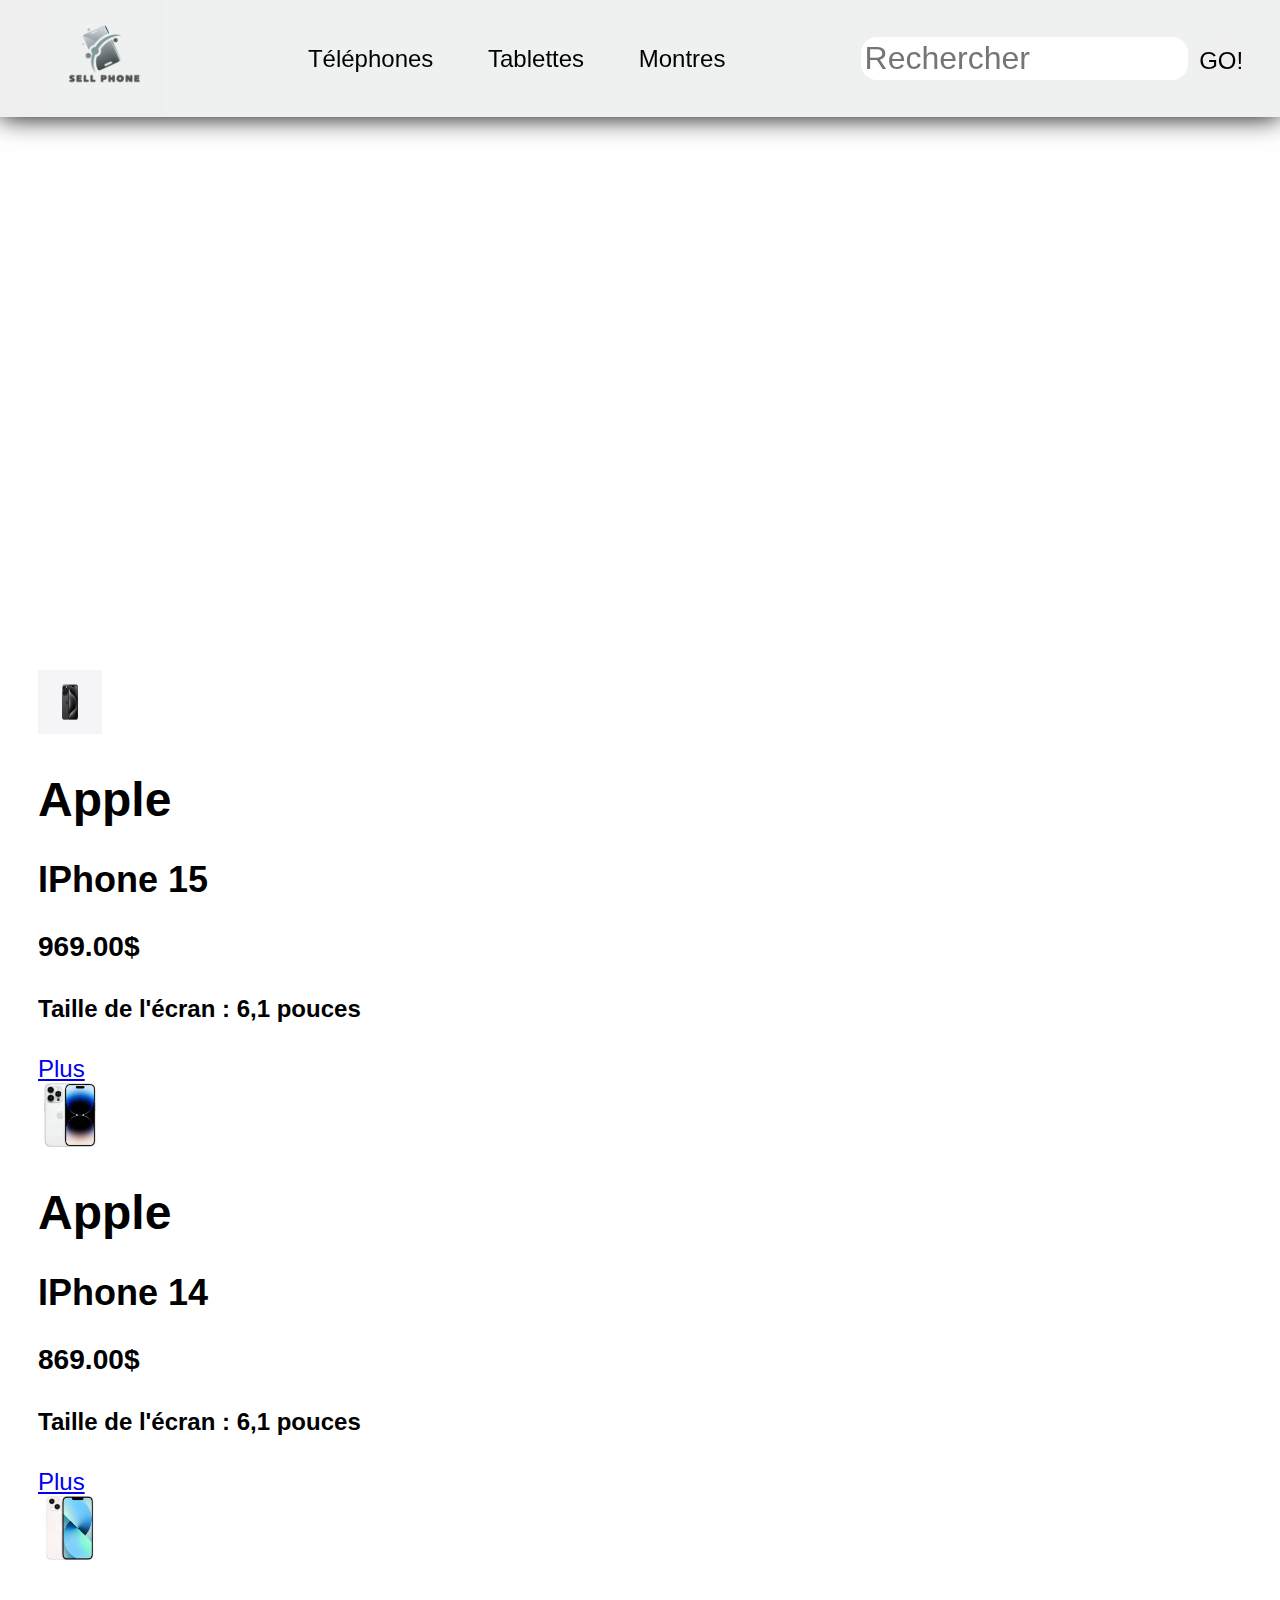
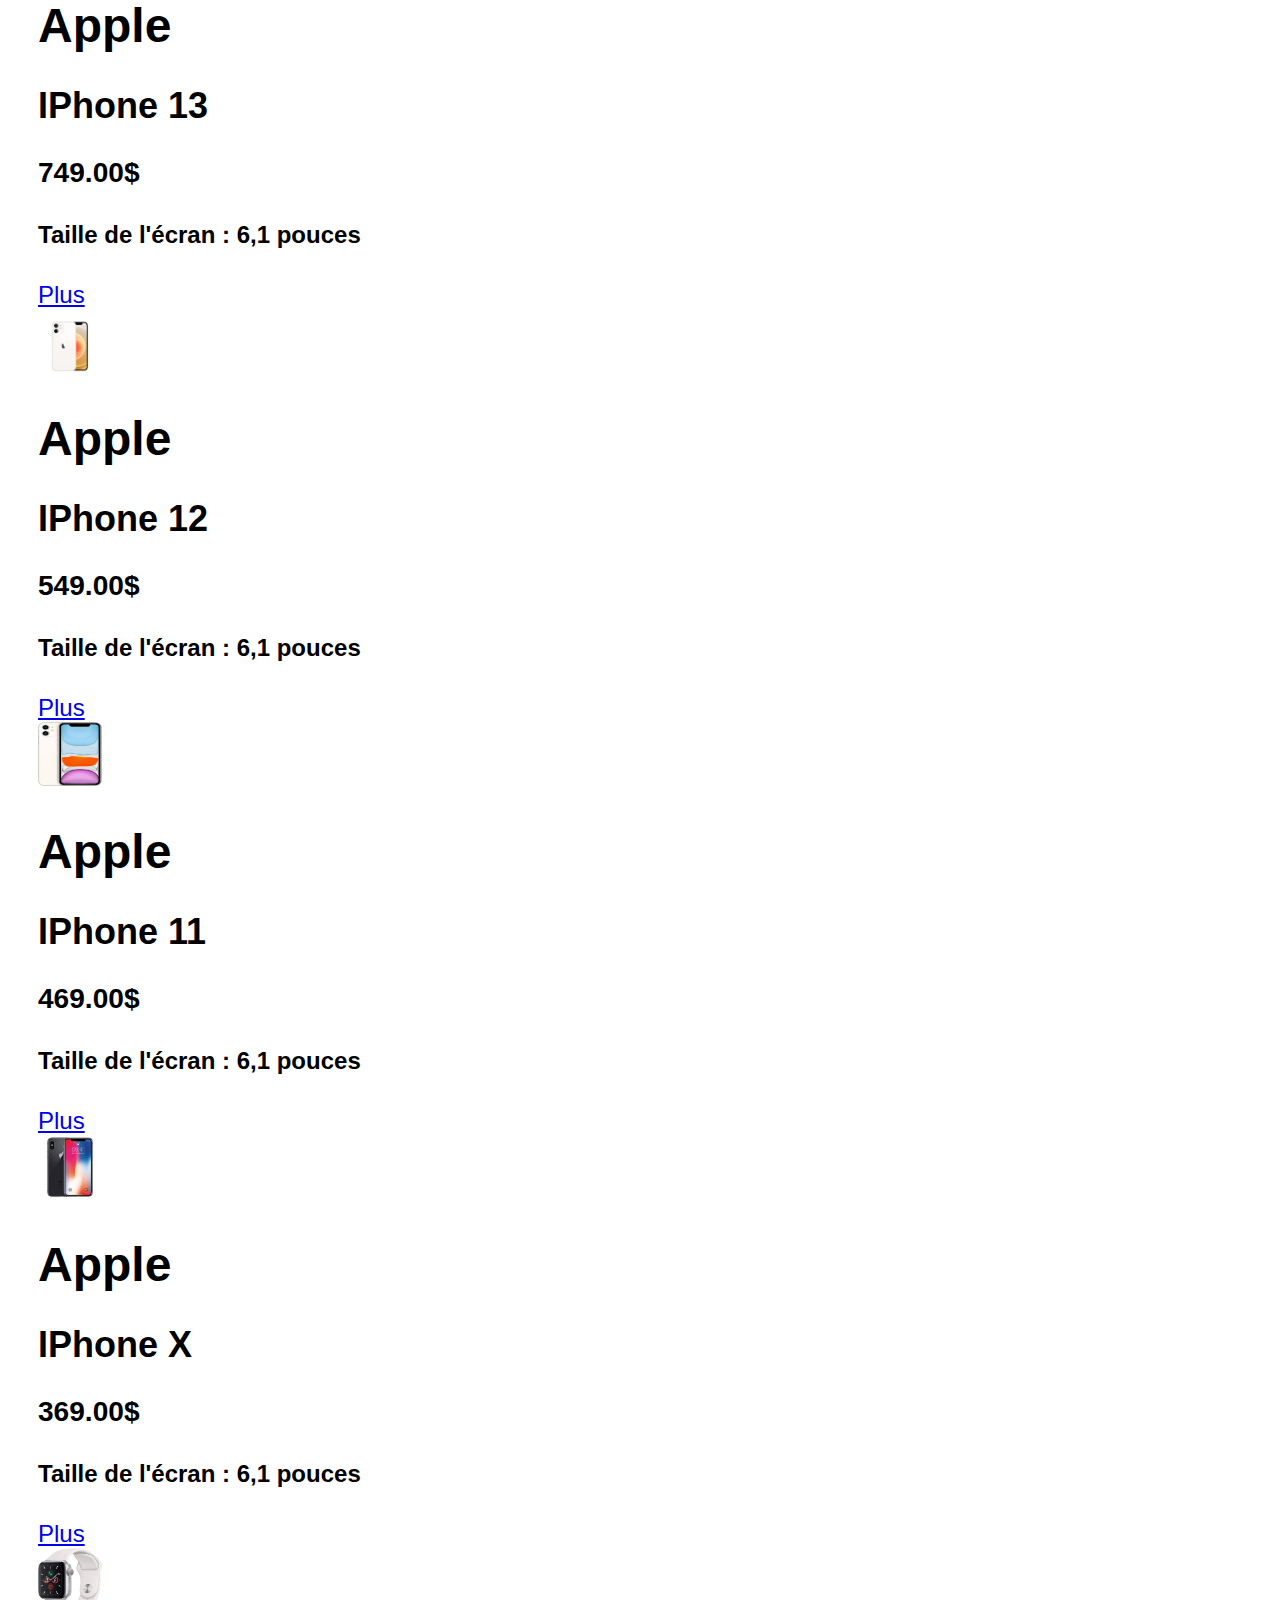
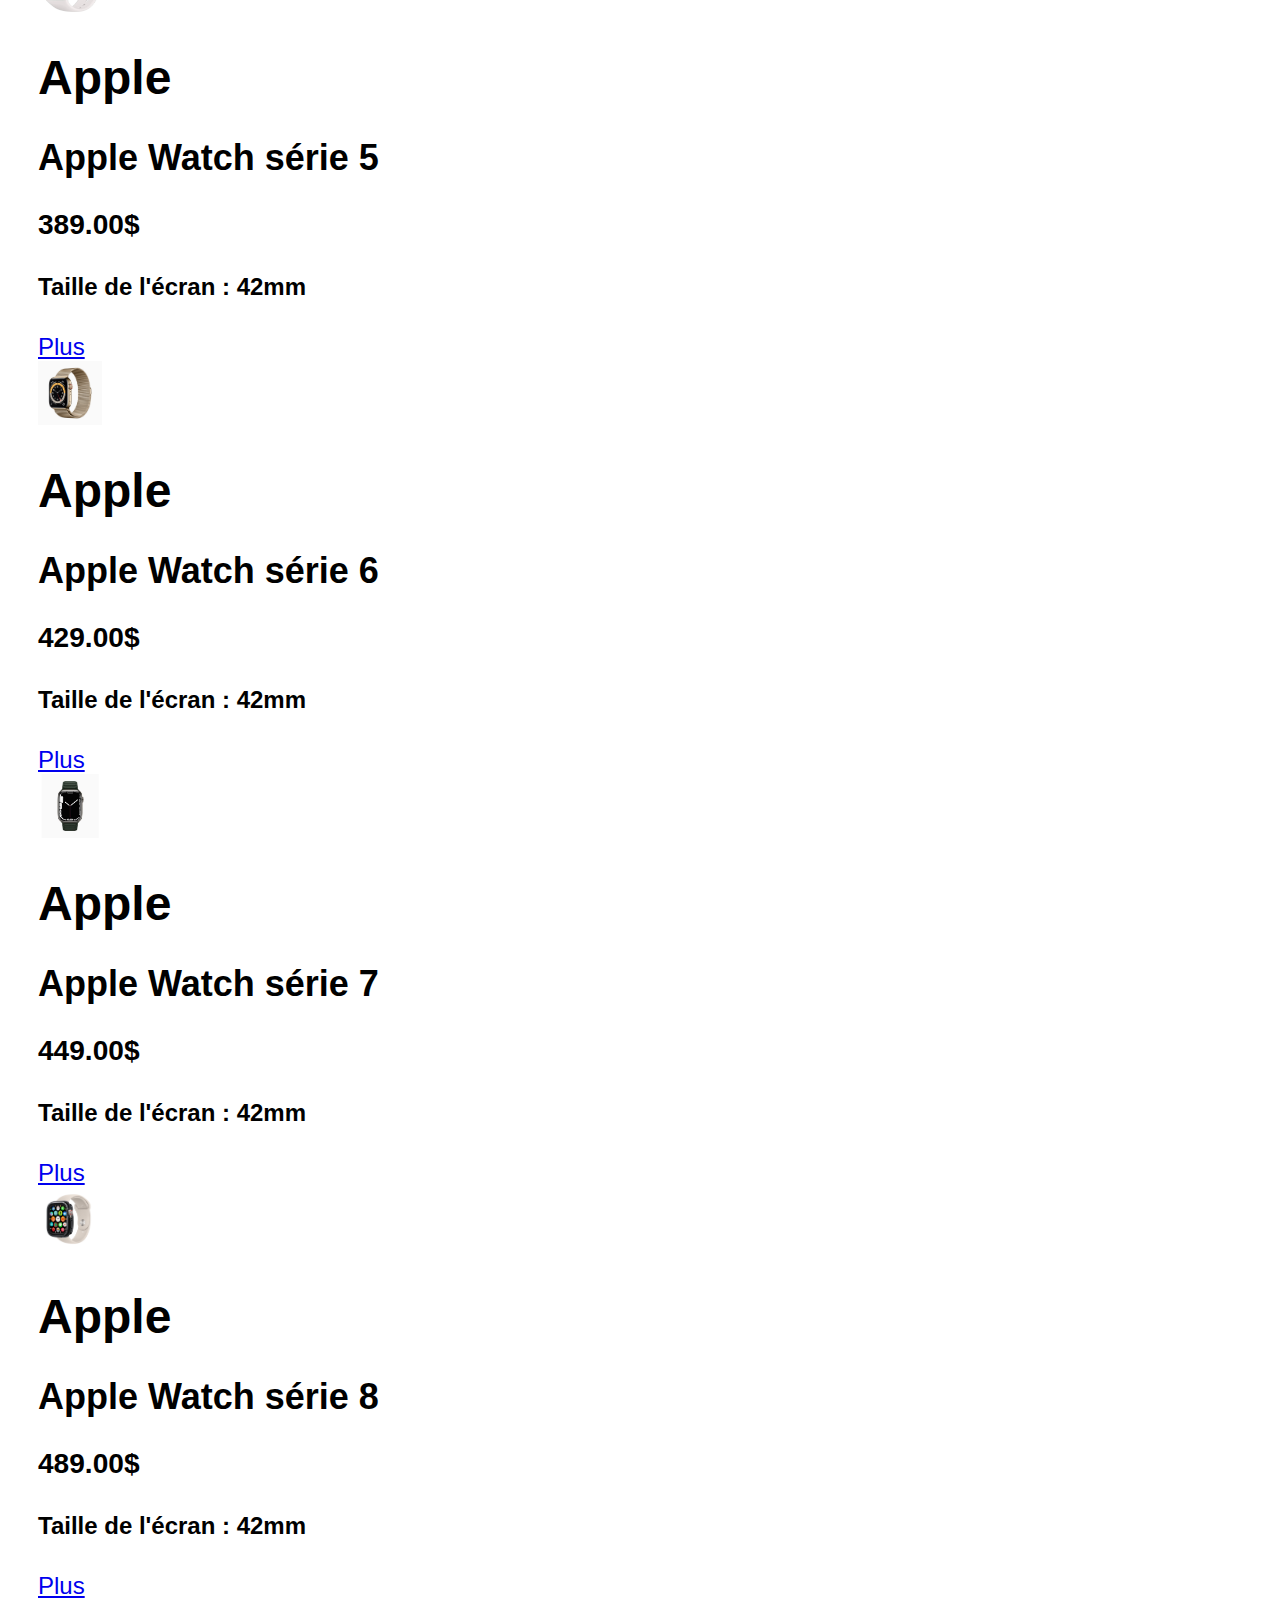
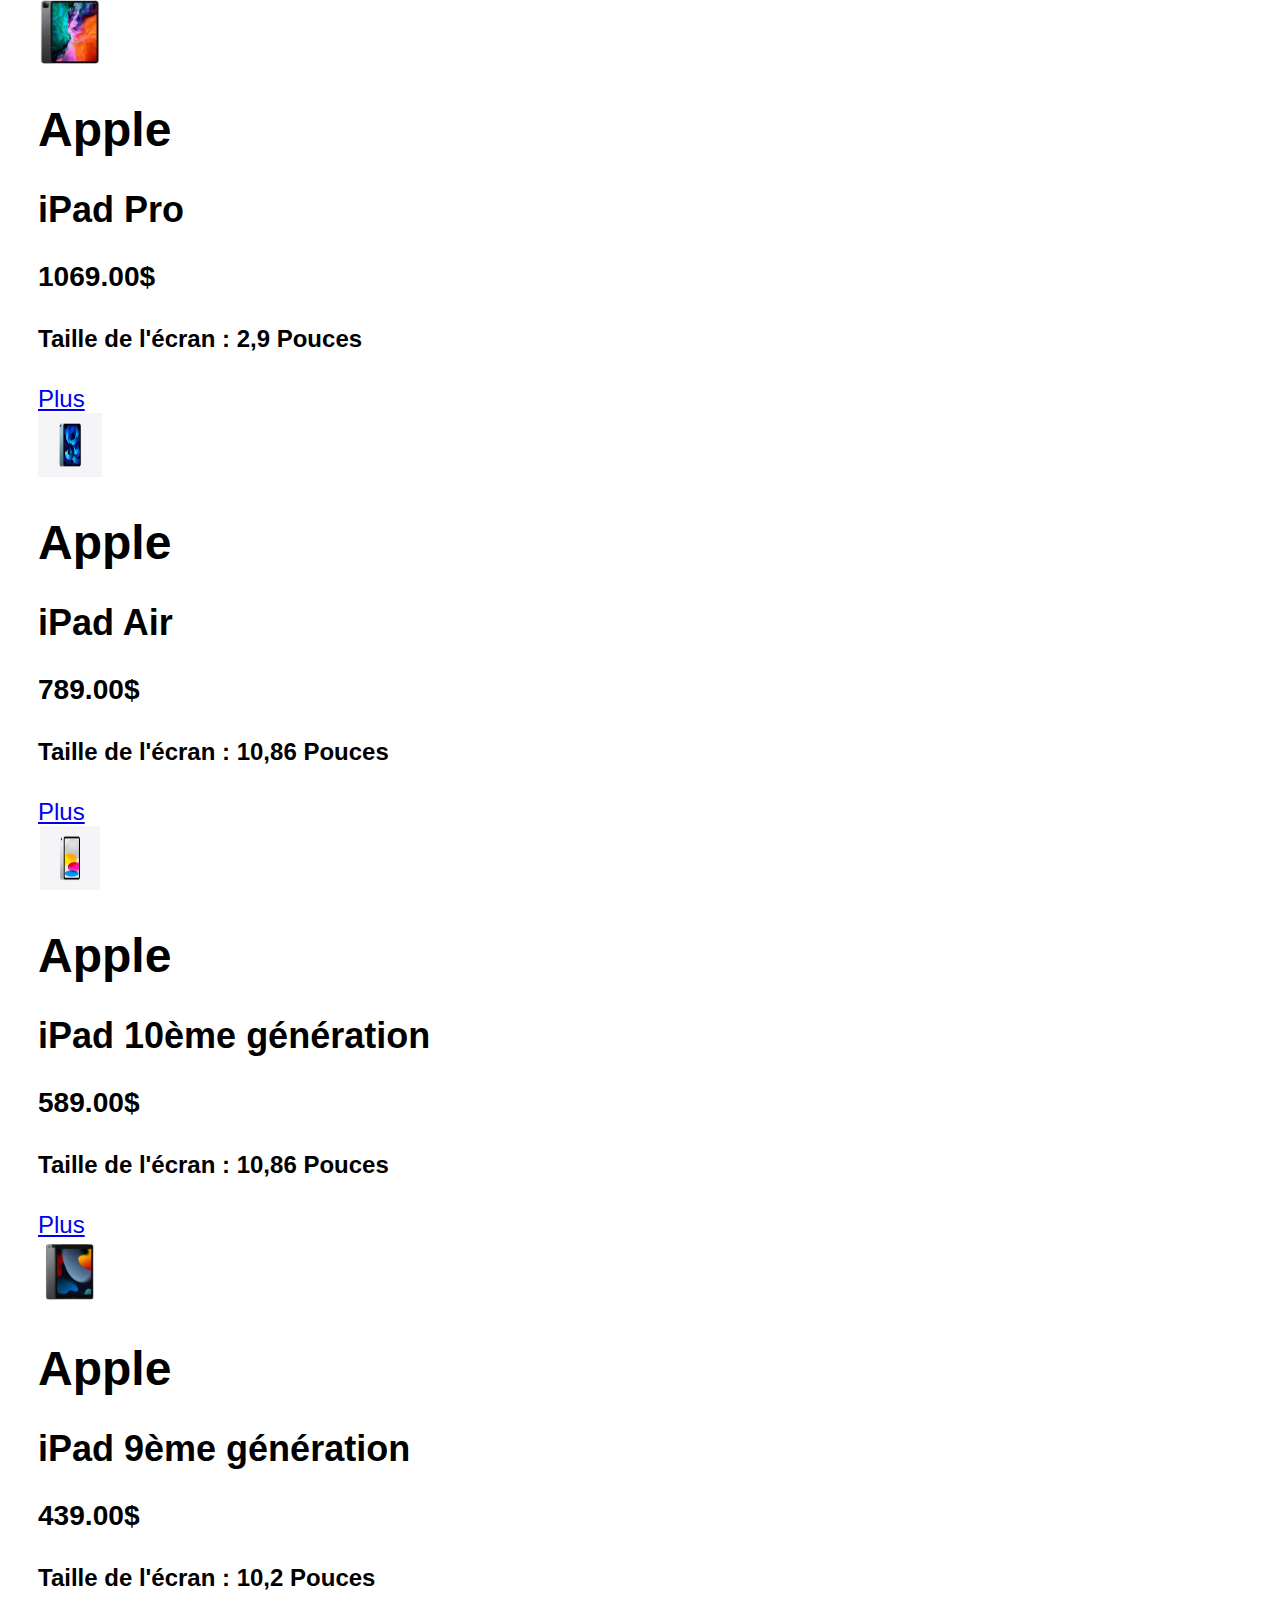
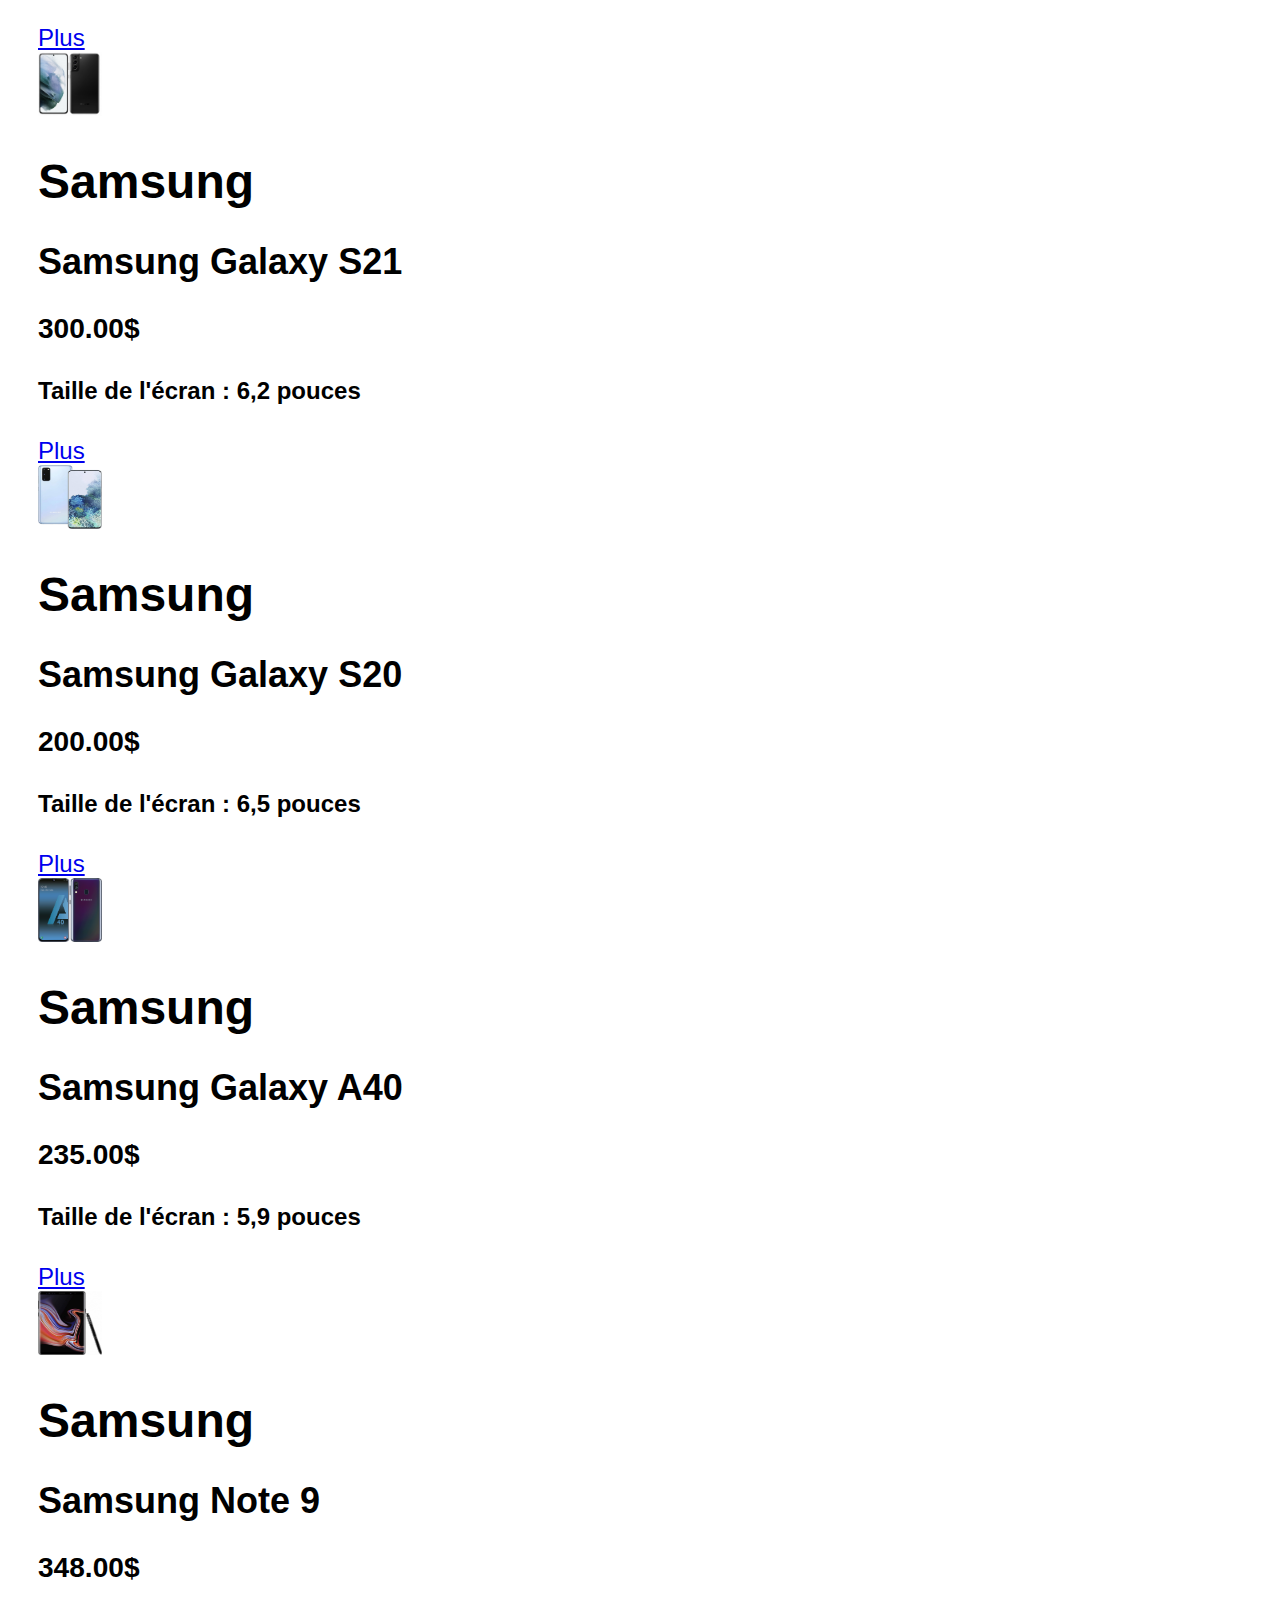
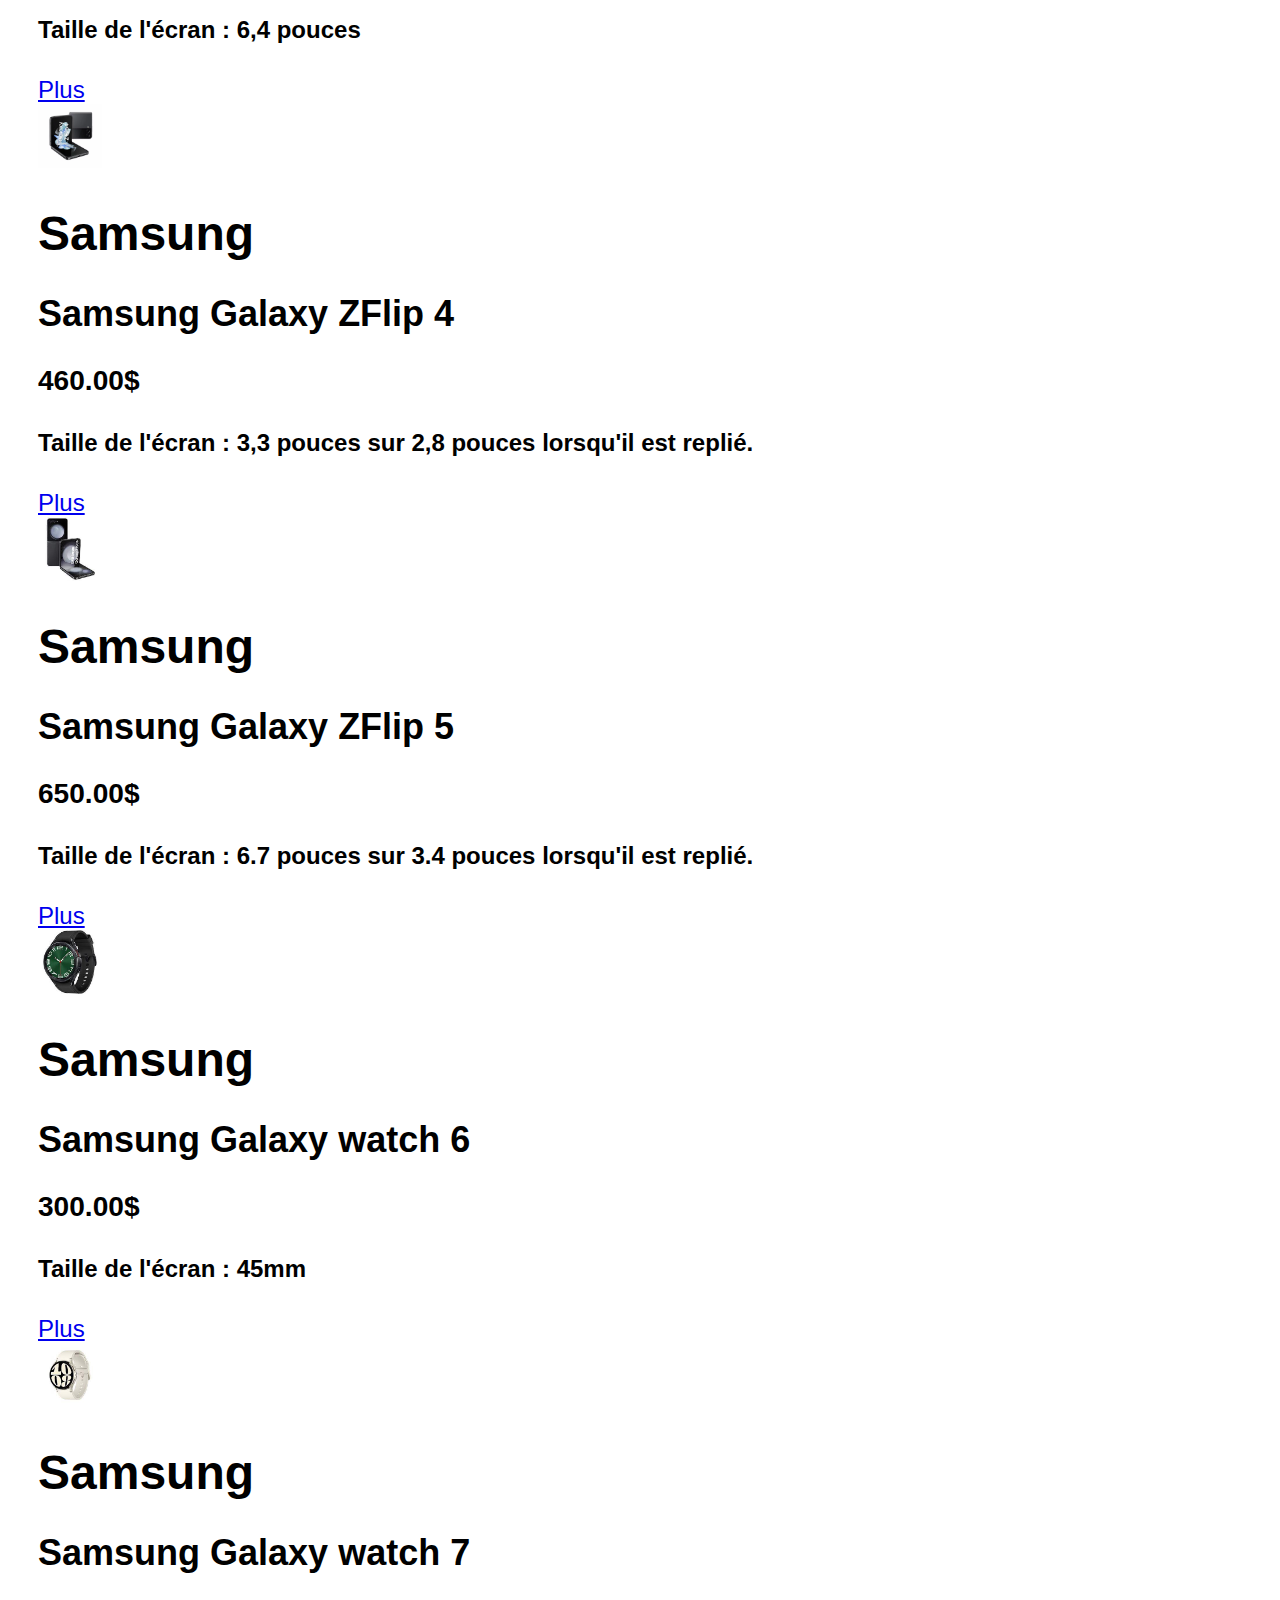
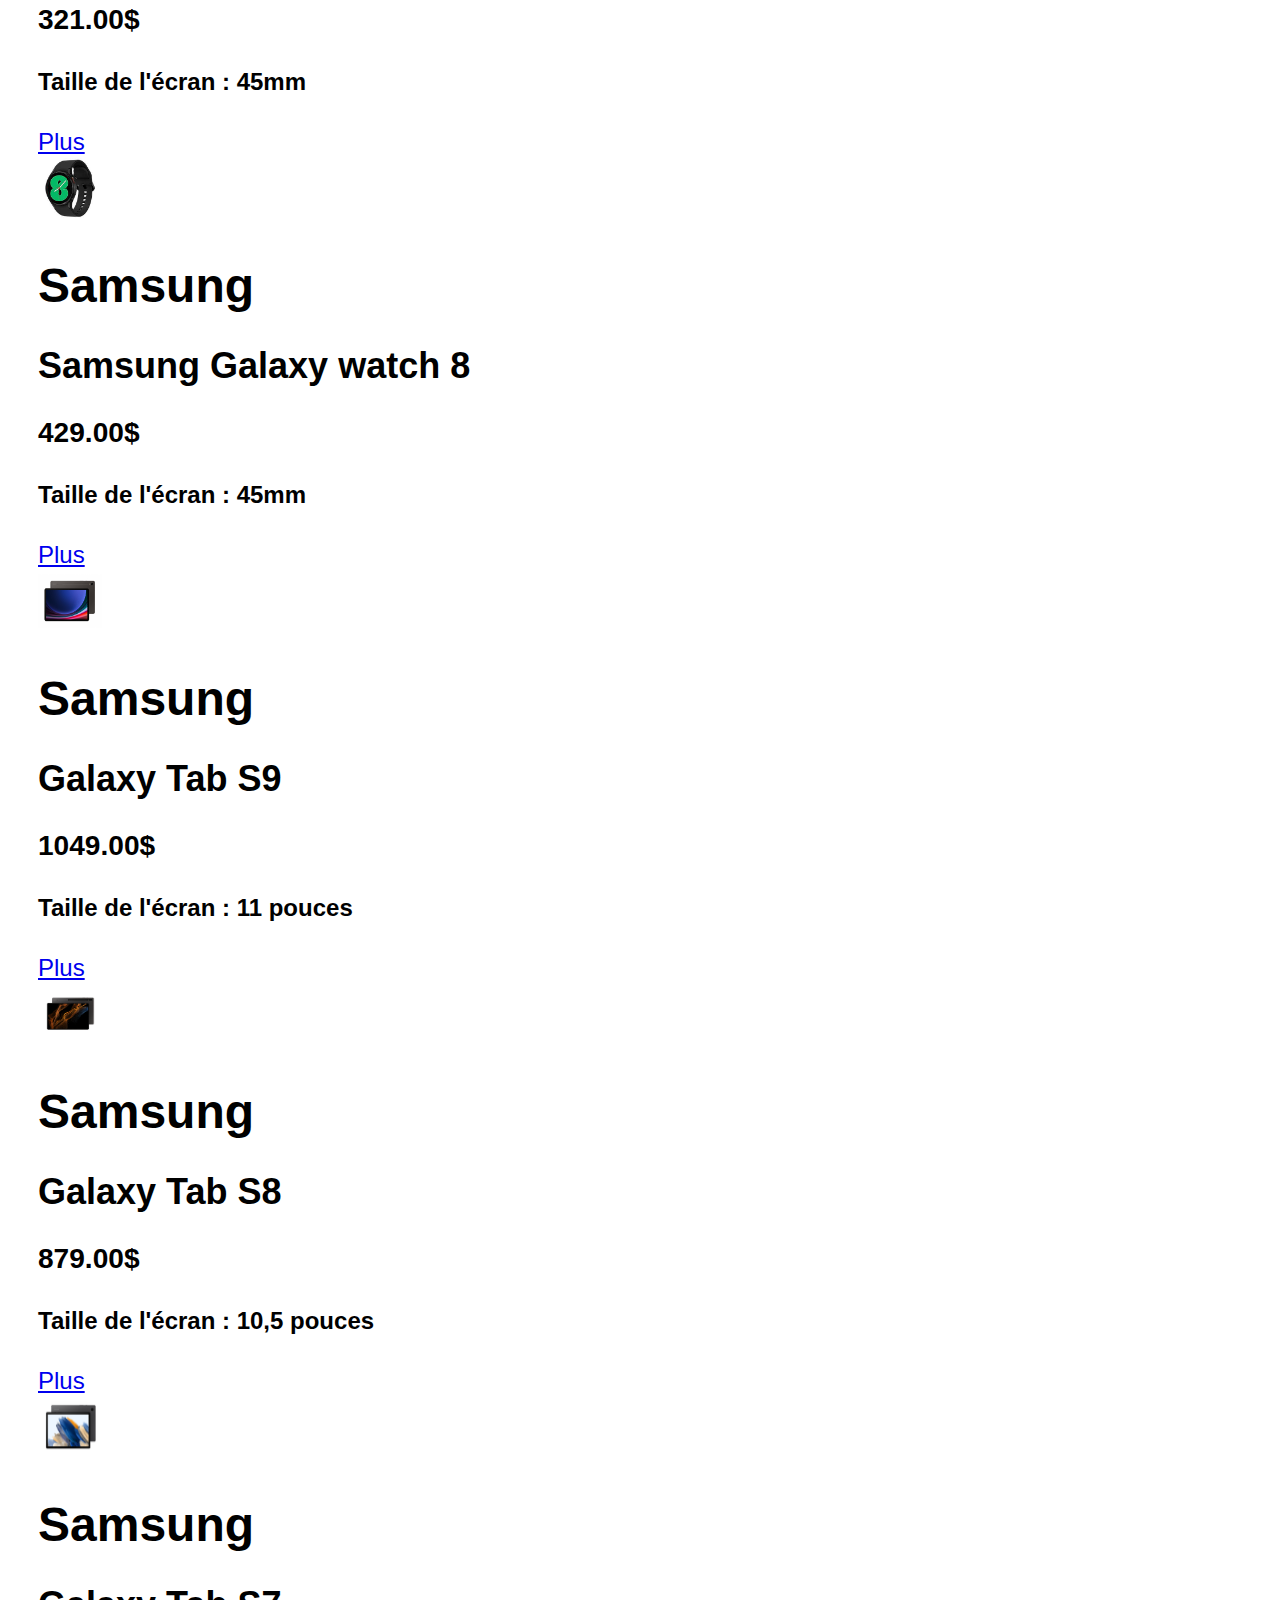
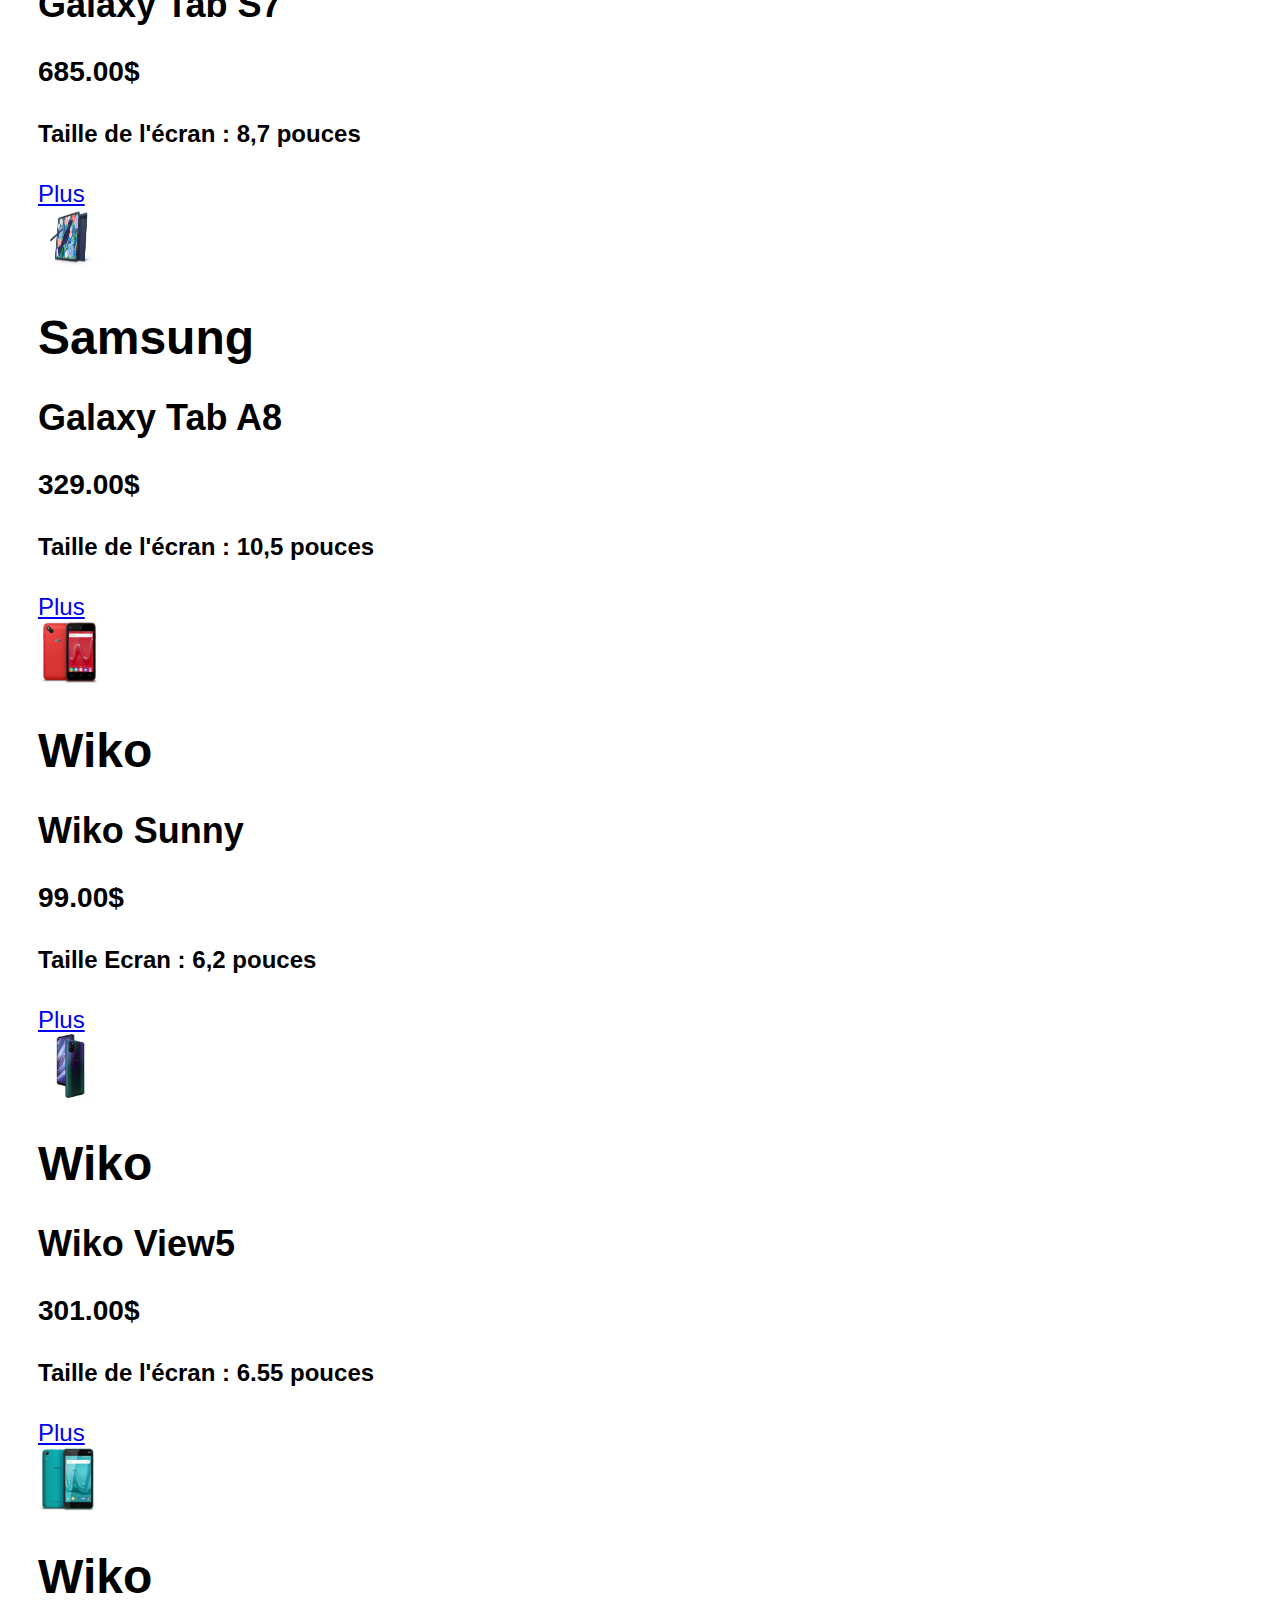
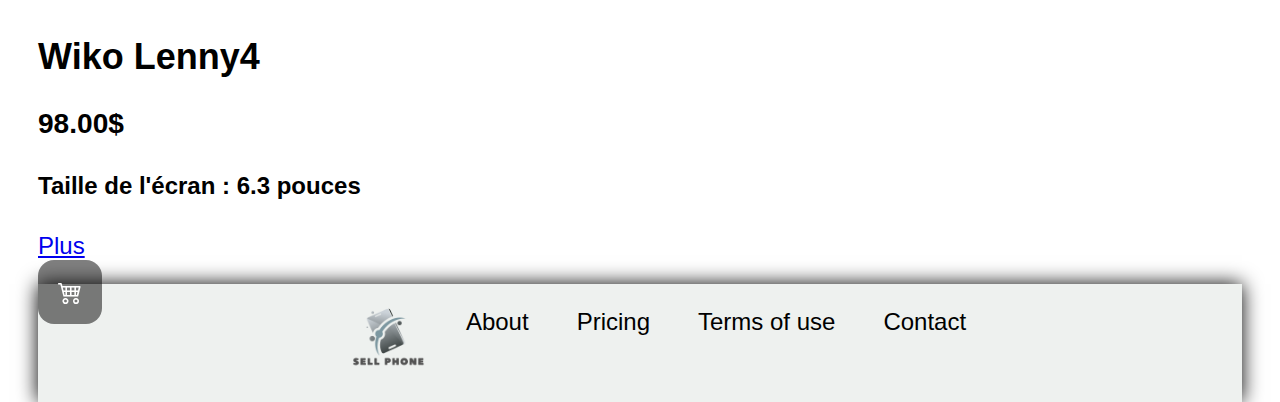
==== commit 9e73a127: "commit" ====
--- a/index.html
+++ b/index.html
@@ -45,25 +45,22 @@
       <button id="btnSearch">
         GO!
       </button>
-        <button id="btnSearch">
-          GO!
-        </button>
-        
-    </nav>
+
+      </nav>
   </header>
 
 
 
-  <div id="card">
+  <!-- <div id="card">
 
-    <img on src="assets/img/001.jpg" alt="">
+    <img src="assets/img/001.jpg" alt="">
     <h1 id="marque">Apple</h1>
     <h2 id="nomArticle">IPhone 11</h2>
     <h3 id="prix">999$</h3>
     <h4 id="description">Taille de l'ecran : 6.5 Pouces</h4>
+    <a class="enSavoirPlus" href="#">Plus</a>
 
-
-  </div>
+  </div> -->
 
   <br><br><br><br><br><br><br><br><br><br><br><br><br><br><br><br><br><br><br><br>
 
@@ -73,7 +70,7 @@
   <div id="objetsconnectes"></div>
 
   <div id="panier"><i class="bi bi-cart4"></i></div>
-  
+
   <footer>
     <nav>
       <ul>
@@ -87,7 +84,7 @@
       </ul>
     </nav>
 
-    
+
 
   </footer>
 
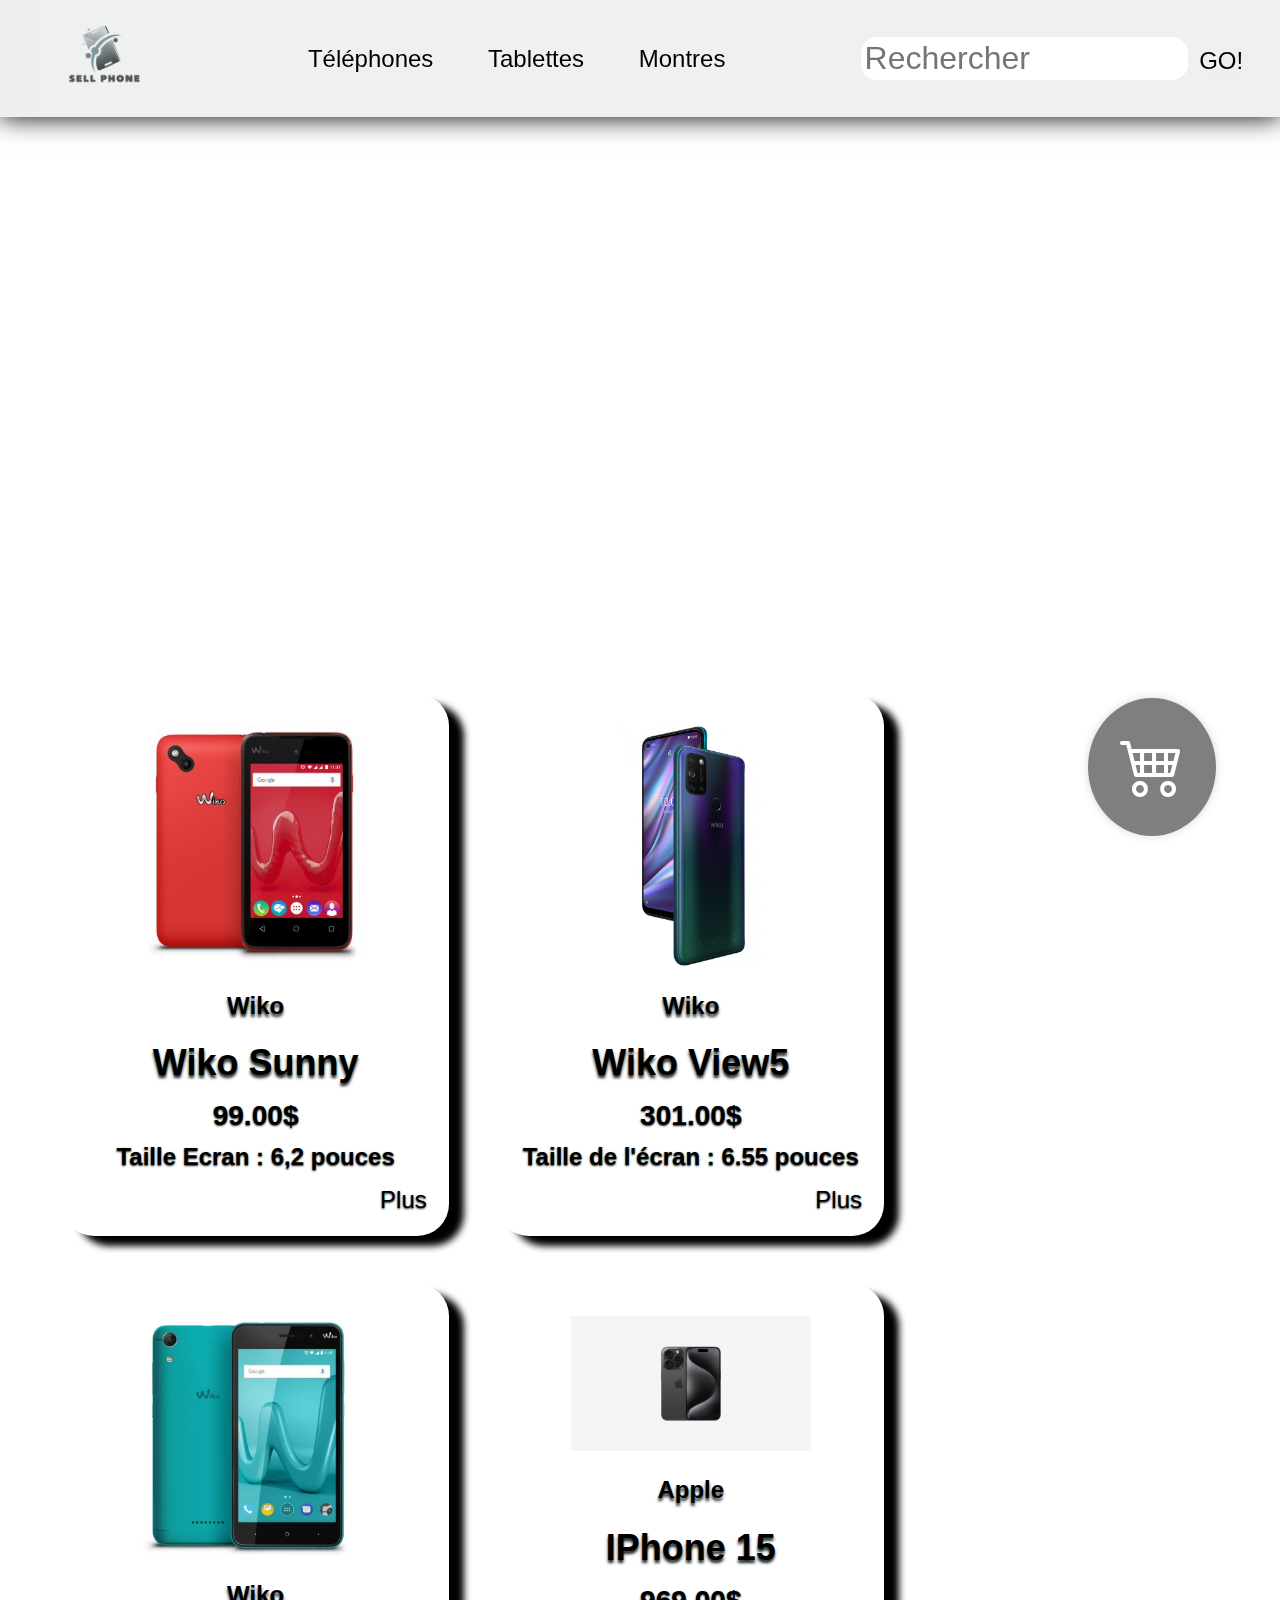
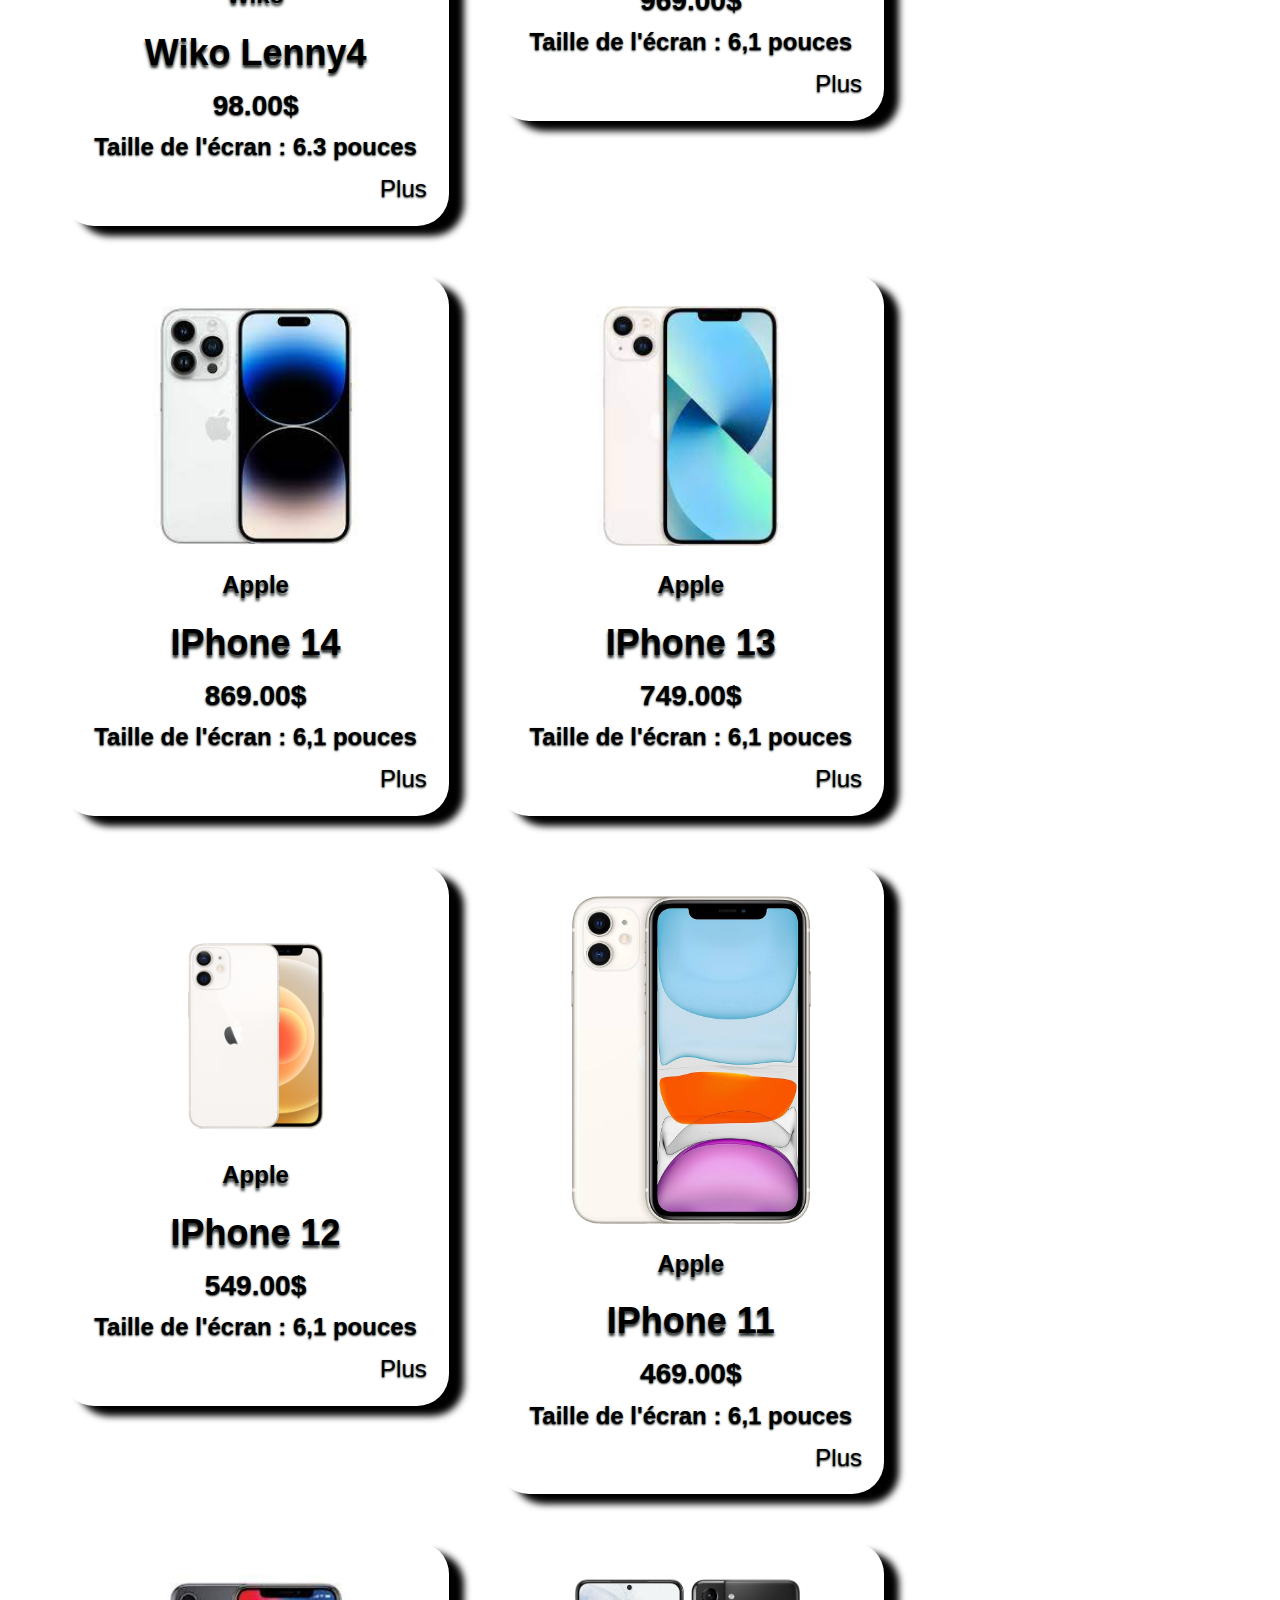
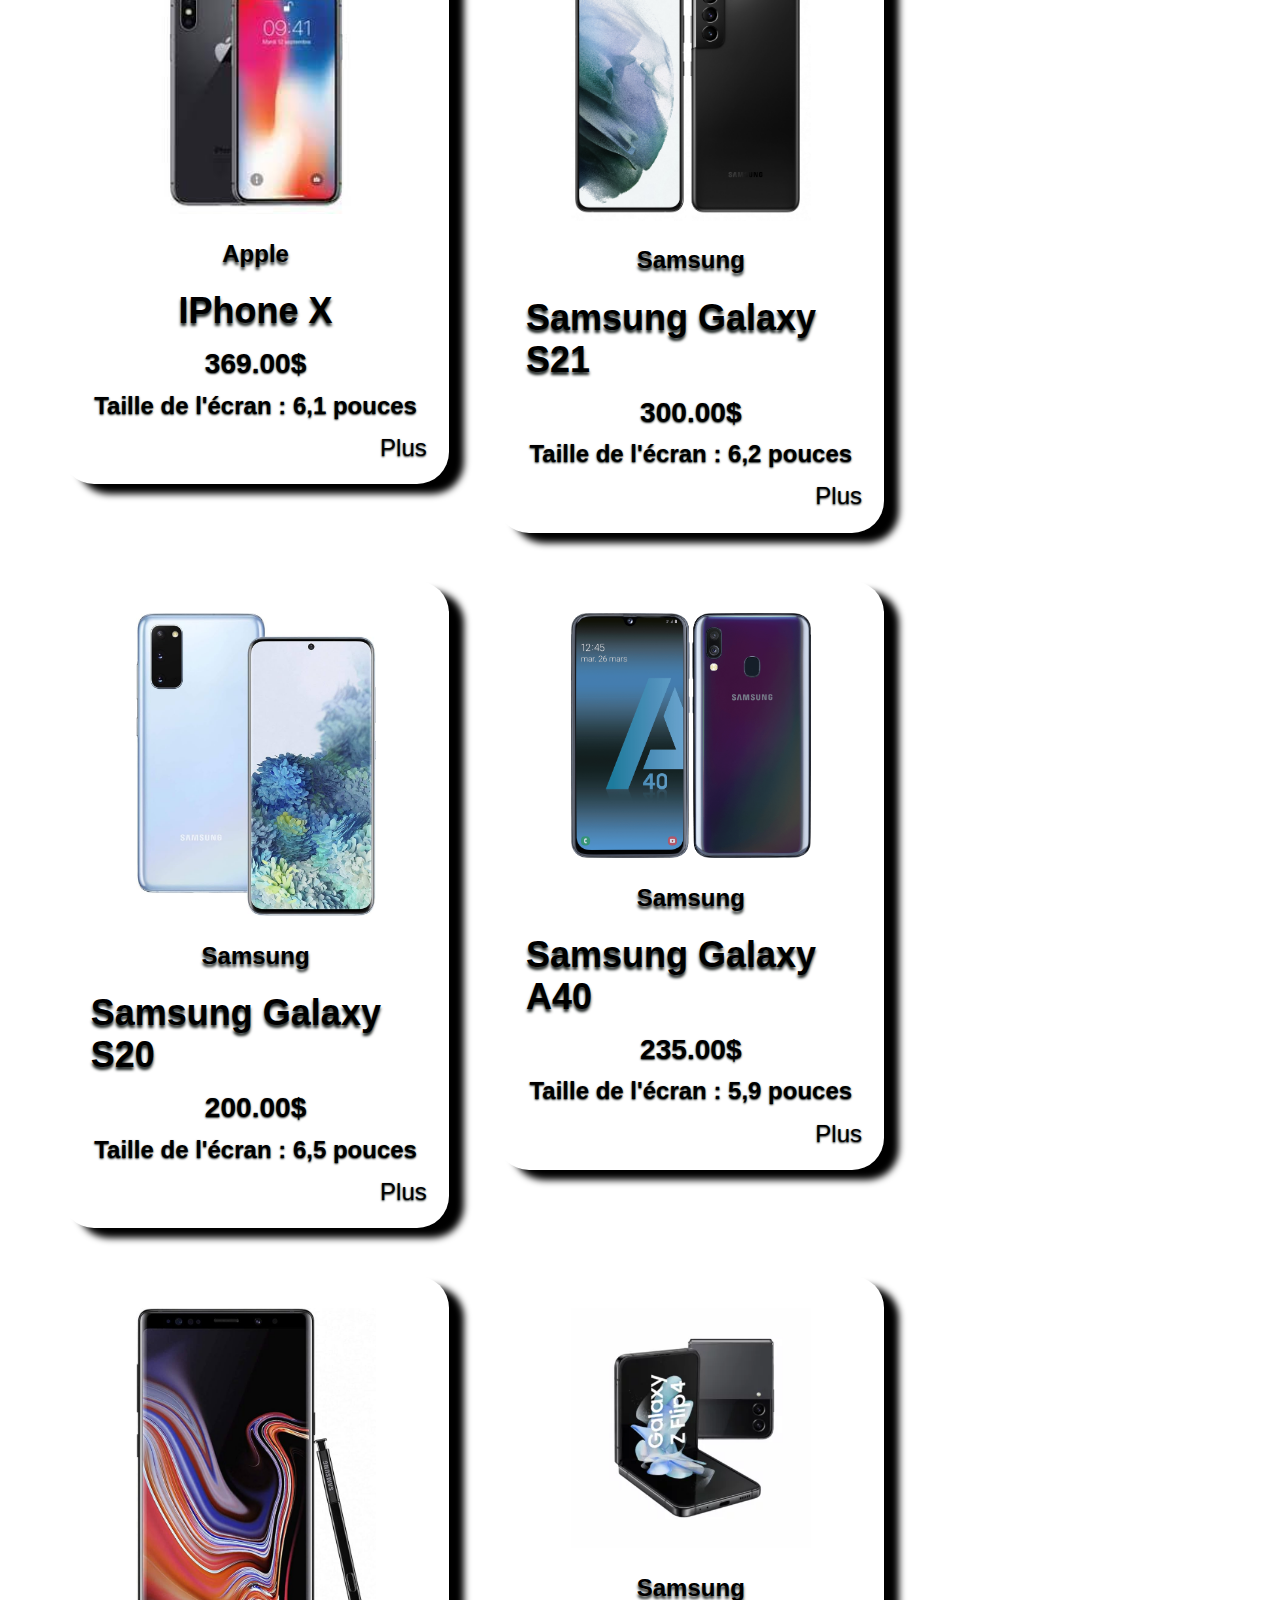
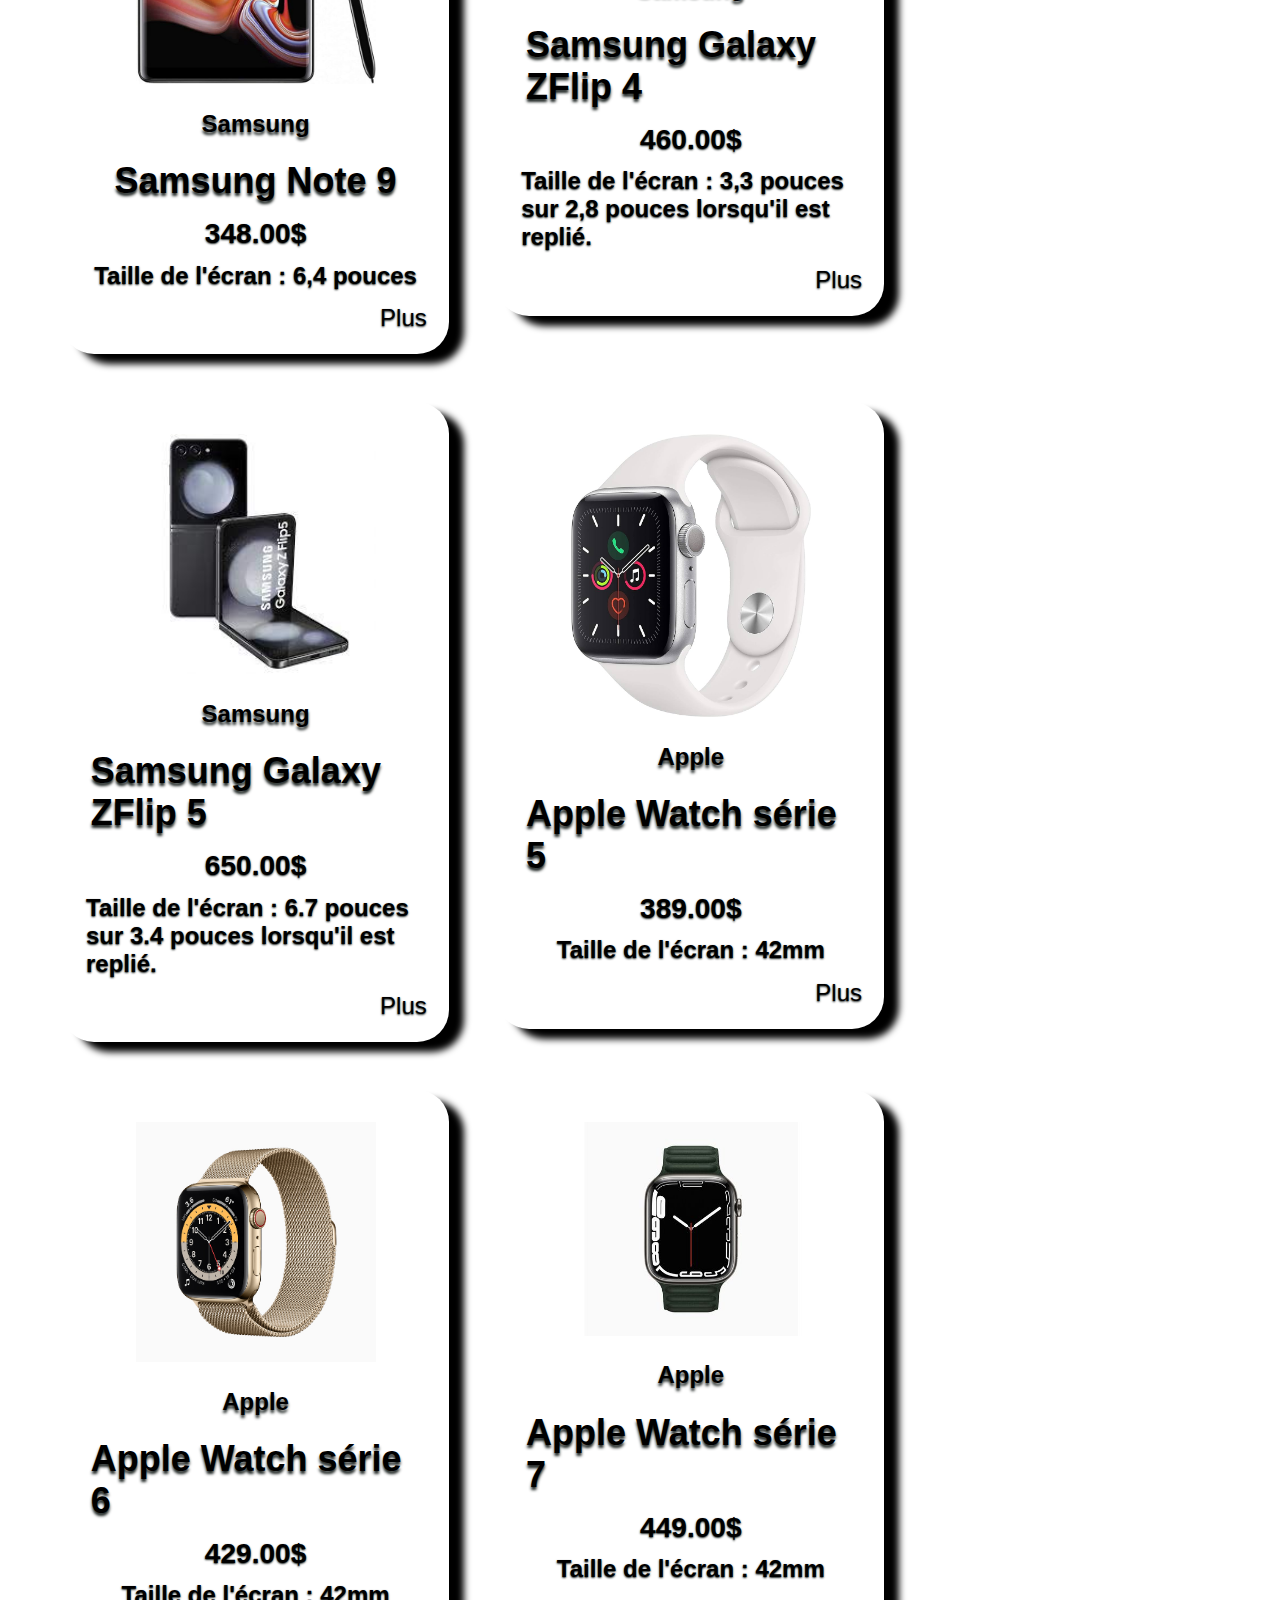
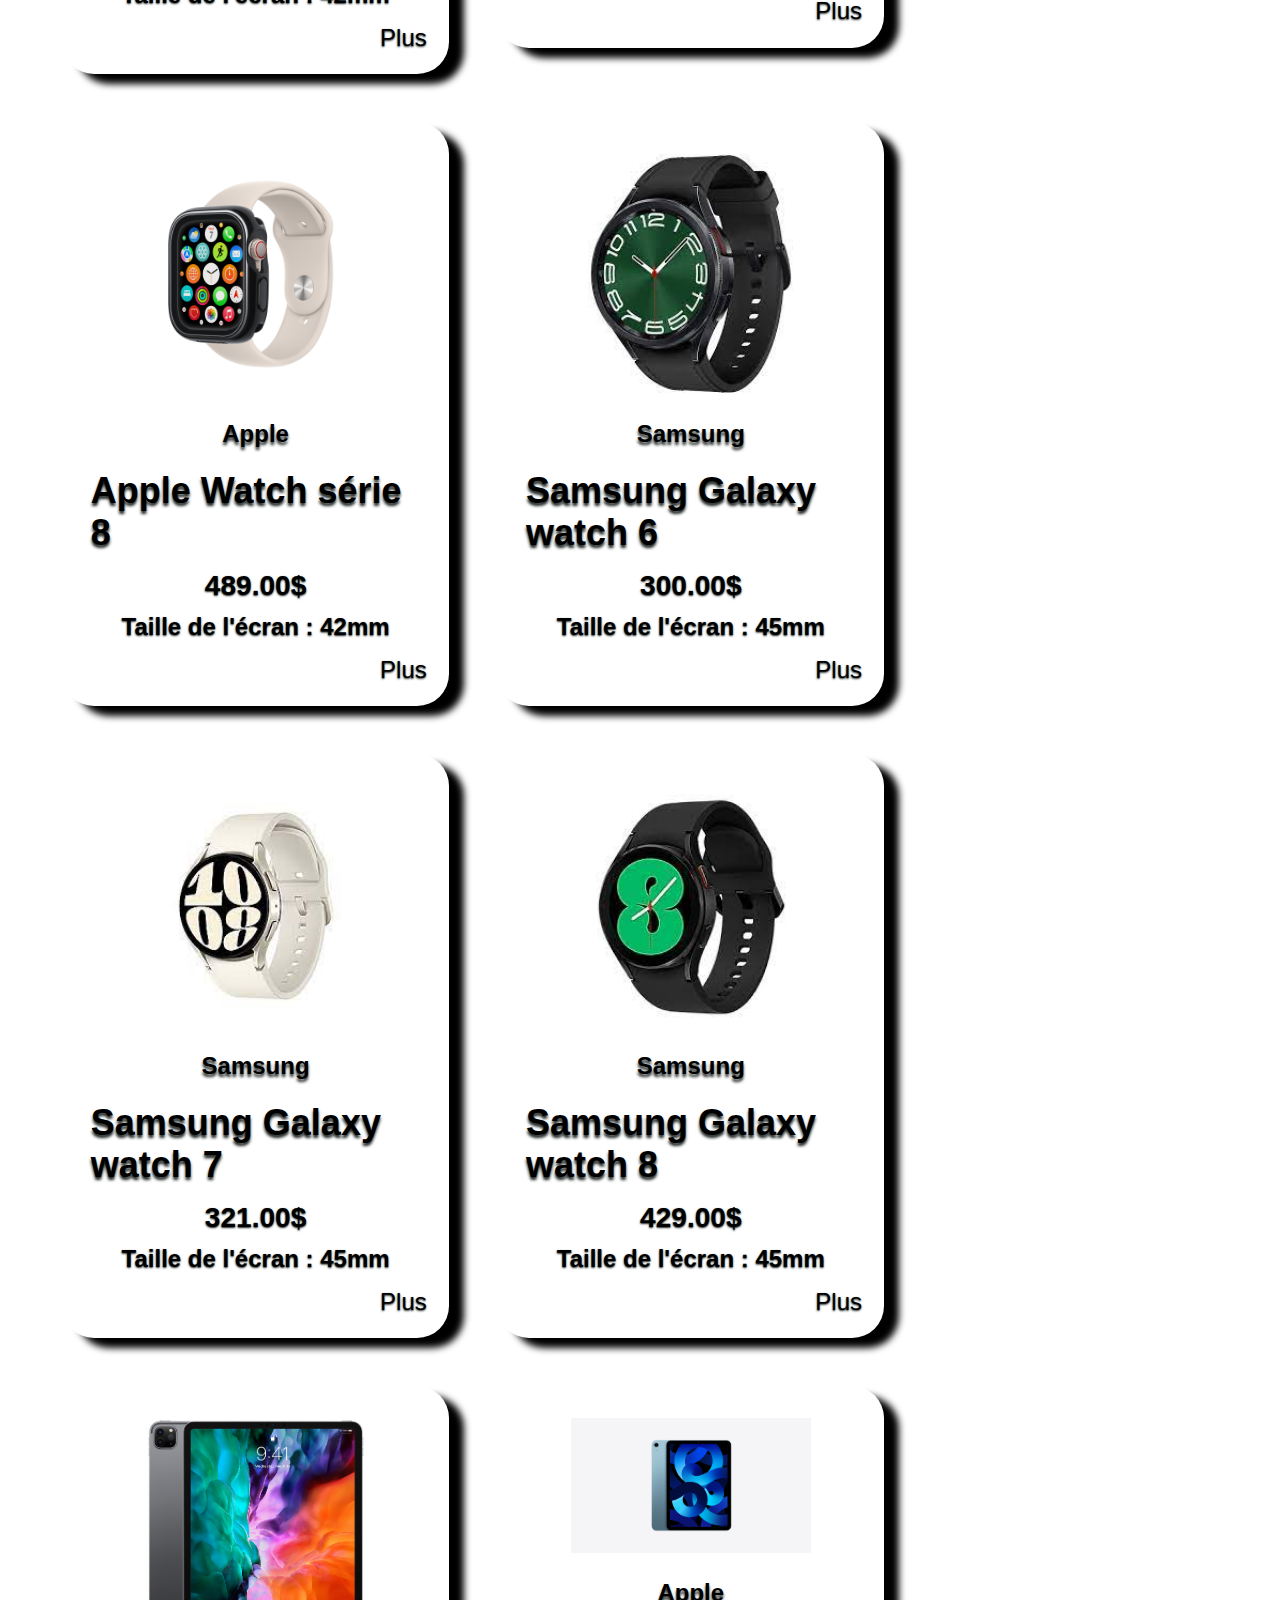
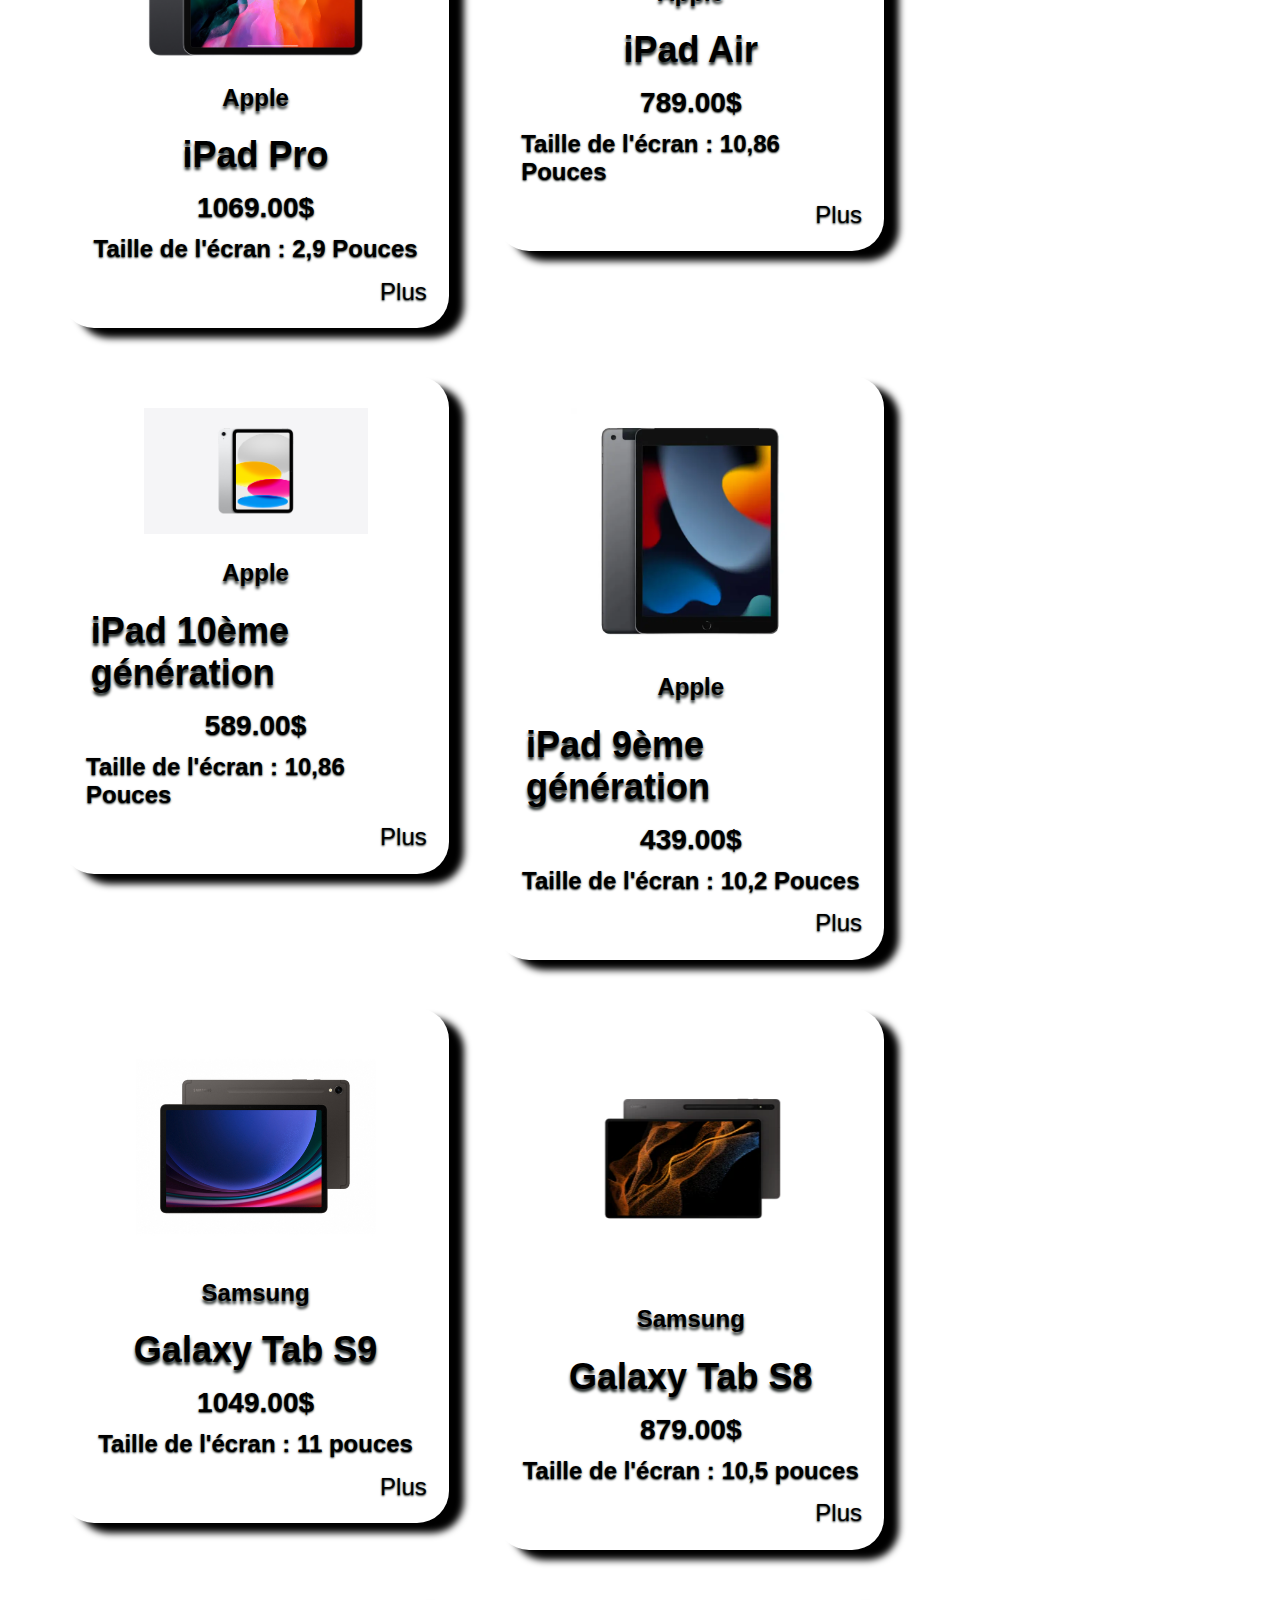
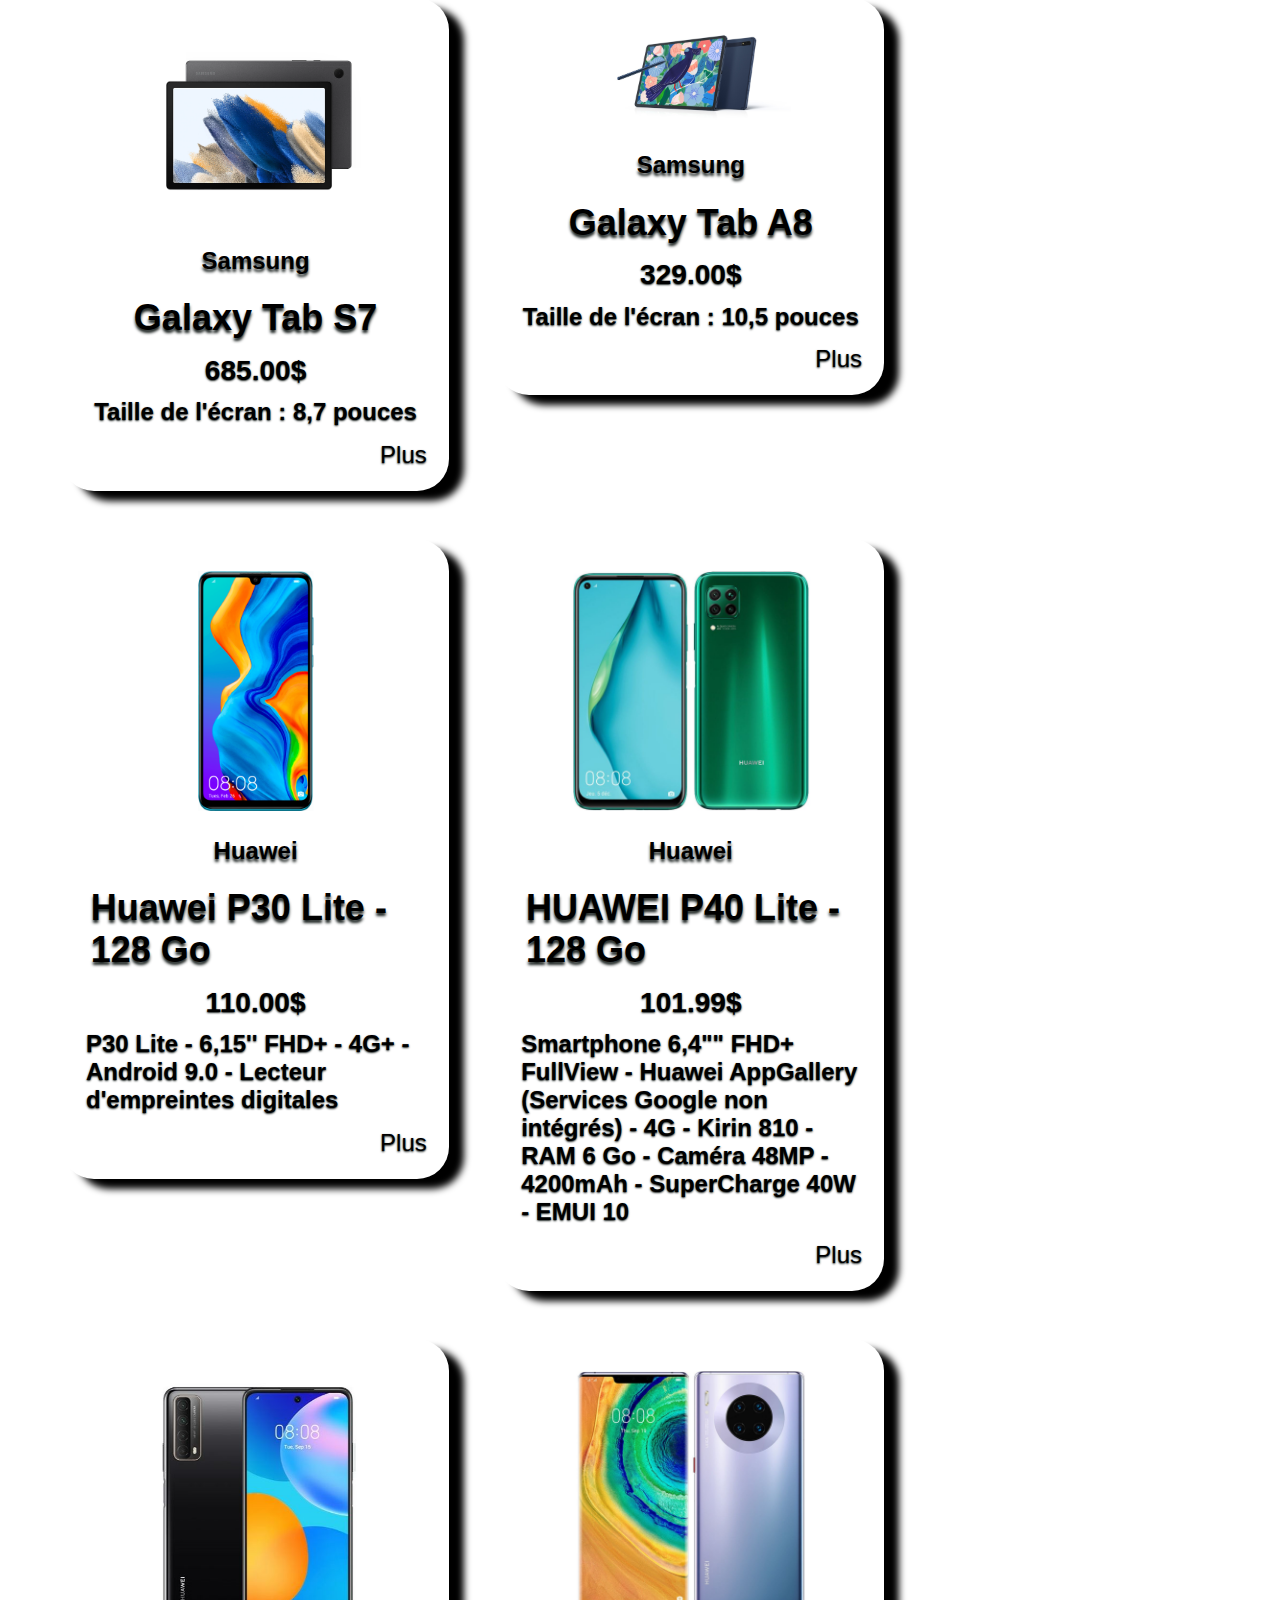
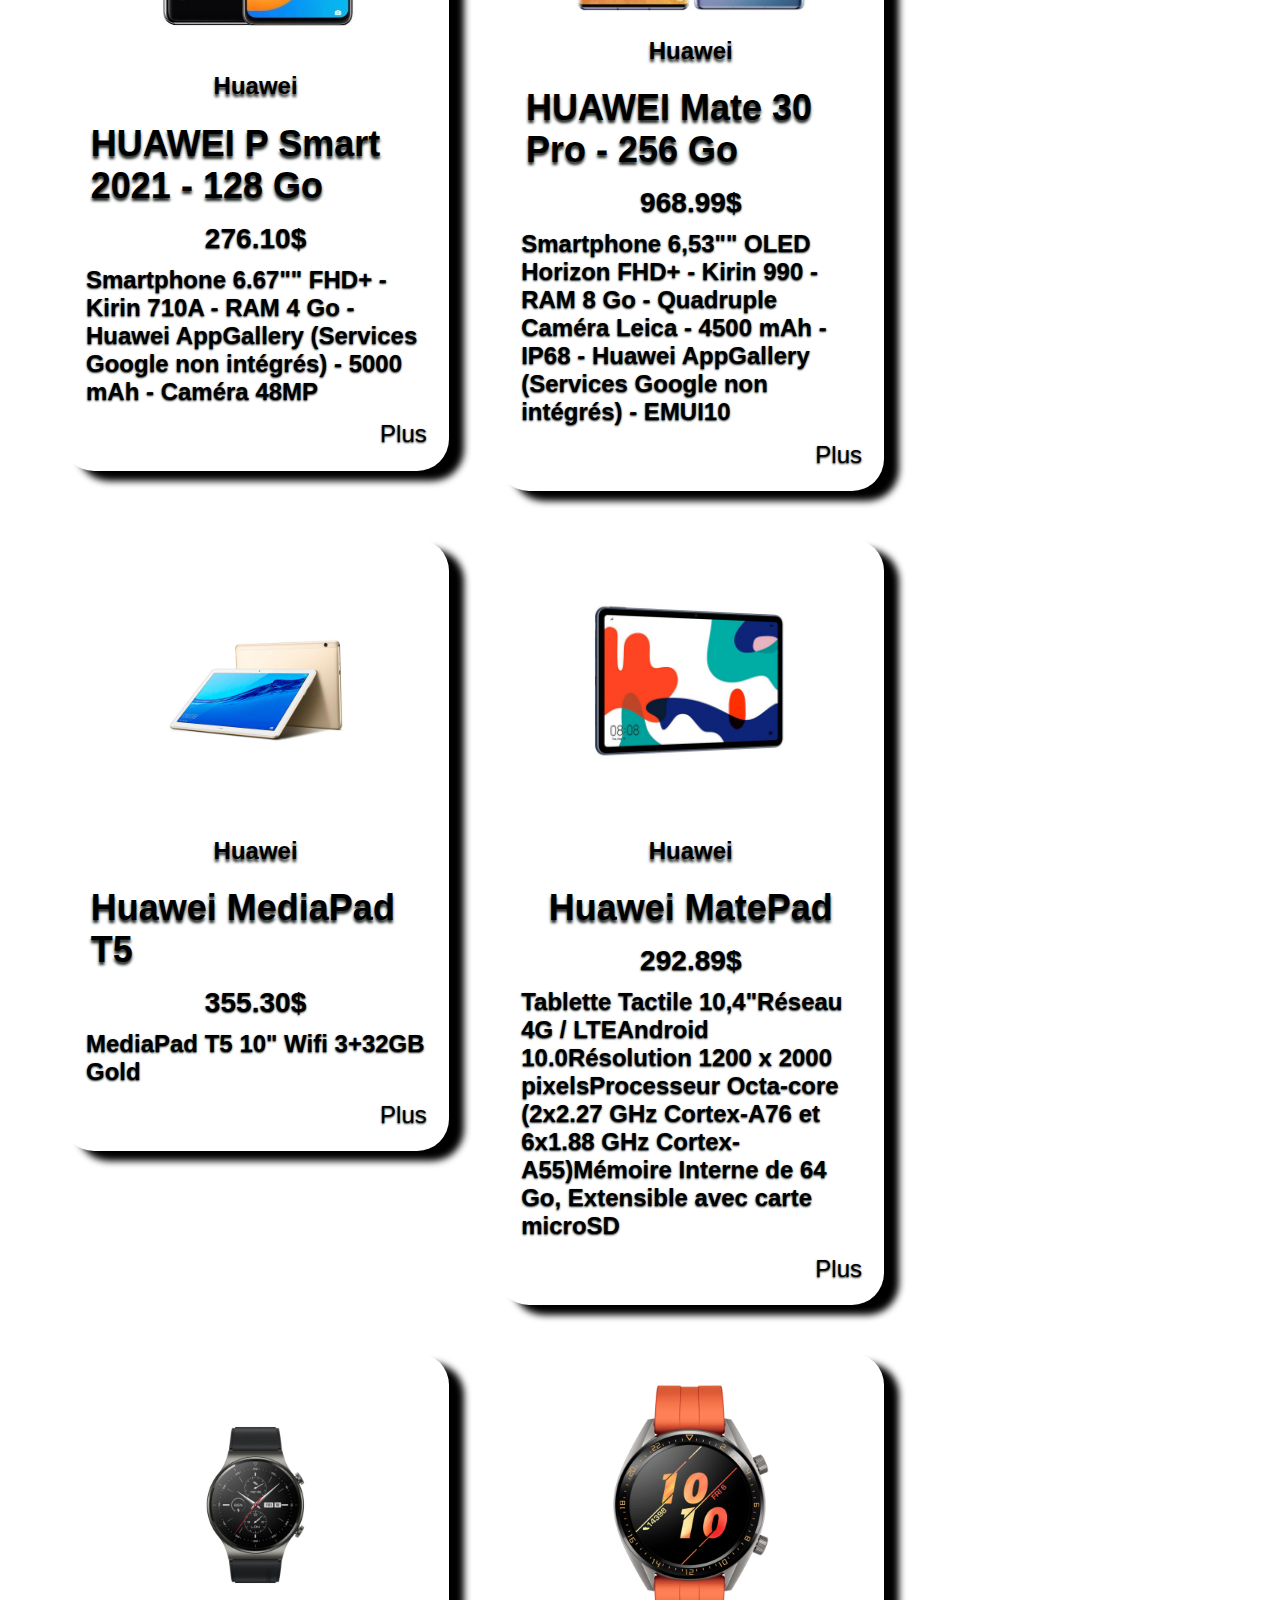
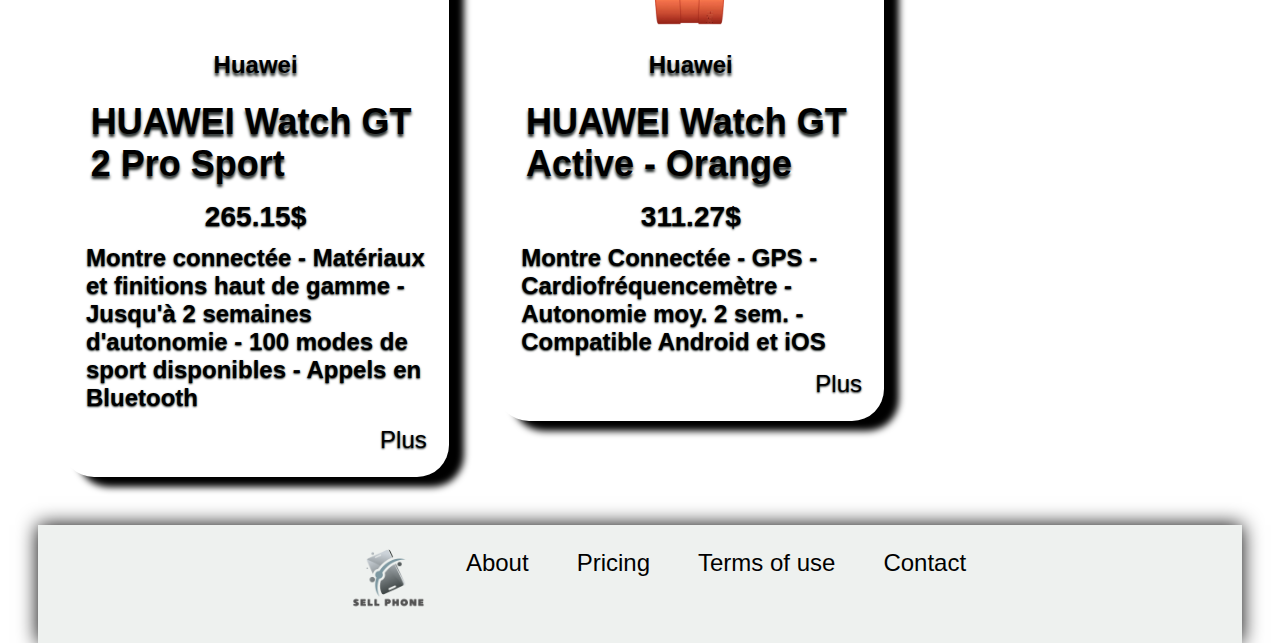
==== commit 899926b4: "btnPanier OK" ====
--- a/index.html
+++ b/index.html
@@ -69,6 +69,9 @@
   <div id="tablettes"></div>
   <div id="objetsconnectes"></div>
 
+
+
+<div id="contenuPanier"></div>
   <div id="panier"><i class="bi bi-cart4"></i></div>
 
   <footer>
--- a/assets/style.css
+++ b/assets/style.css
@@ -1,6 +1,5 @@
 body {
   height: 125vh;
-  background-image: url("https://codetheweb.blog/assets/img/posts/style-a-navigation-bar-css/background.jpg");
   background-size: cover;
   font-family: sans-serif;
   margin-top: 80px;
@@ -88,21 +87,81 @@
   cursor: pointer;
   color: white;
 }
+body #card {
+  padding: 1rem;
+  border-radius: 2rem;
+  width: 22.2rem;
+  display: flex;
+  border: none;
+  flex-direction: column;
+  height: -moz-fit-content;
+  height: fit-content;
+  align-items: center;
+  background-color: #ffffff;
+  box-shadow: 15px 10px 7px black;
+  margin: 1.5rem;
+}
+body #card img {
+  padding: 1rem;
+  width: 15rem;
+  border: #EEF1EF;
+}
+body #card #marque {
+  font-size: 1.5rem;
+  border-radius: 1rem;
+  padding: 0.4rem;
+  margin: 0.2rem;
+  text-shadow: 0 3px 3px #1c2321;
+}
+body #card #nomArticle {
+  margin: 0.8rem;
+  text-shadow: 0 3px 3px #1c2321;
+}
+body #card #prix {
+  text-shadow: 0 1px 2px #1c2321;
+  margin: 0.2rem;
+}
+body #card #description {
+  text-shadow: 0 1px 2px #1c2321;
+  margin: 0.5rem;
+}
+body #card .enSavoirPlus {
+  text-decoration: none;
+  color: black;
+  align-self: flex-end;
+  border-radius: 1rem;
+  padding: 0.4rem;
+  text-shadow: 0 1px 2px #1c2321;
+}
+body #card .enSavoirPlus:hover {
+  text-decoration: underline;
+}
+body #article {
+  margin: 0 auto;
+  display: flex;
+  flex-wrap: wrap;
+  width: -moz-fit-content;
+  width: fit-content;
+}
 body #article img {
-  width: 4rem;
-  height: 4rem;
+  padding: 1rem;
+  width: 15rem;
+  border: #EEF1EF;
 }
 body #telephones img {
-  width: 4rem;
-  height: 4rem;
+  padding: 1rem;
+  width: 15rem;
+  border: #EEF1EF;
 }
 body #objetsconnectes img {
-  width: 4rem;
-  height: 4rem;
+  padding: 1rem;
+  width: 15rem;
+  border: #EEF1EF;
 }
 body #tablettes img {
-  width: 4rem;
-  height: 4rem;
+  padding: 1rem;
+  width: 15rem;
+  border: #EEF1EF;
 }
 body footer * {
   display: inline;
@@ -132,21 +191,32 @@
 }
 
 #panier {
-  display: flex;
-  float: right;
-  background-color: rgba(0, 0, 0, 0.5);
+  position: fixed;
+  bottom: 4rem;
+  right: 4rem;
+  background-color: #000;
   color: #fff;
-  width: 4rem;
-  height: 4rem;
-  border-radius: 25%;
-  justify-content: center;
+  opacity: 0.5;
+  color: #fff;
+  padding: 2rem;
+  border-radius: 50%;
+  cursor: pointer;
+  font-size: 4rem;
+  box-shadow: 0 0 10px rgba(0, 0, 0, 0.3);
+  transition: background-color 0.3s ease;
+}
+
+#panier:hover {
+  background-color: #2980b9;
+}
+
+#contenuPanier {
   position: fixed;
-}
-#panier i {
-  display: flex;
-  margin: auto;
-  width: 3.8rem;
-  height: 3.8rem;
-  align-items: center;
-  justify-content: center;
+  bottom: 12.5rem;
+  right: 4rem;
+  background-color: red;
+  width: 8rem;
+  height: 10rem;
+  border: rebeccapurple solid 1px;
+  visibility: hidden;
 }/*# sourceMappingURL=style.css.map */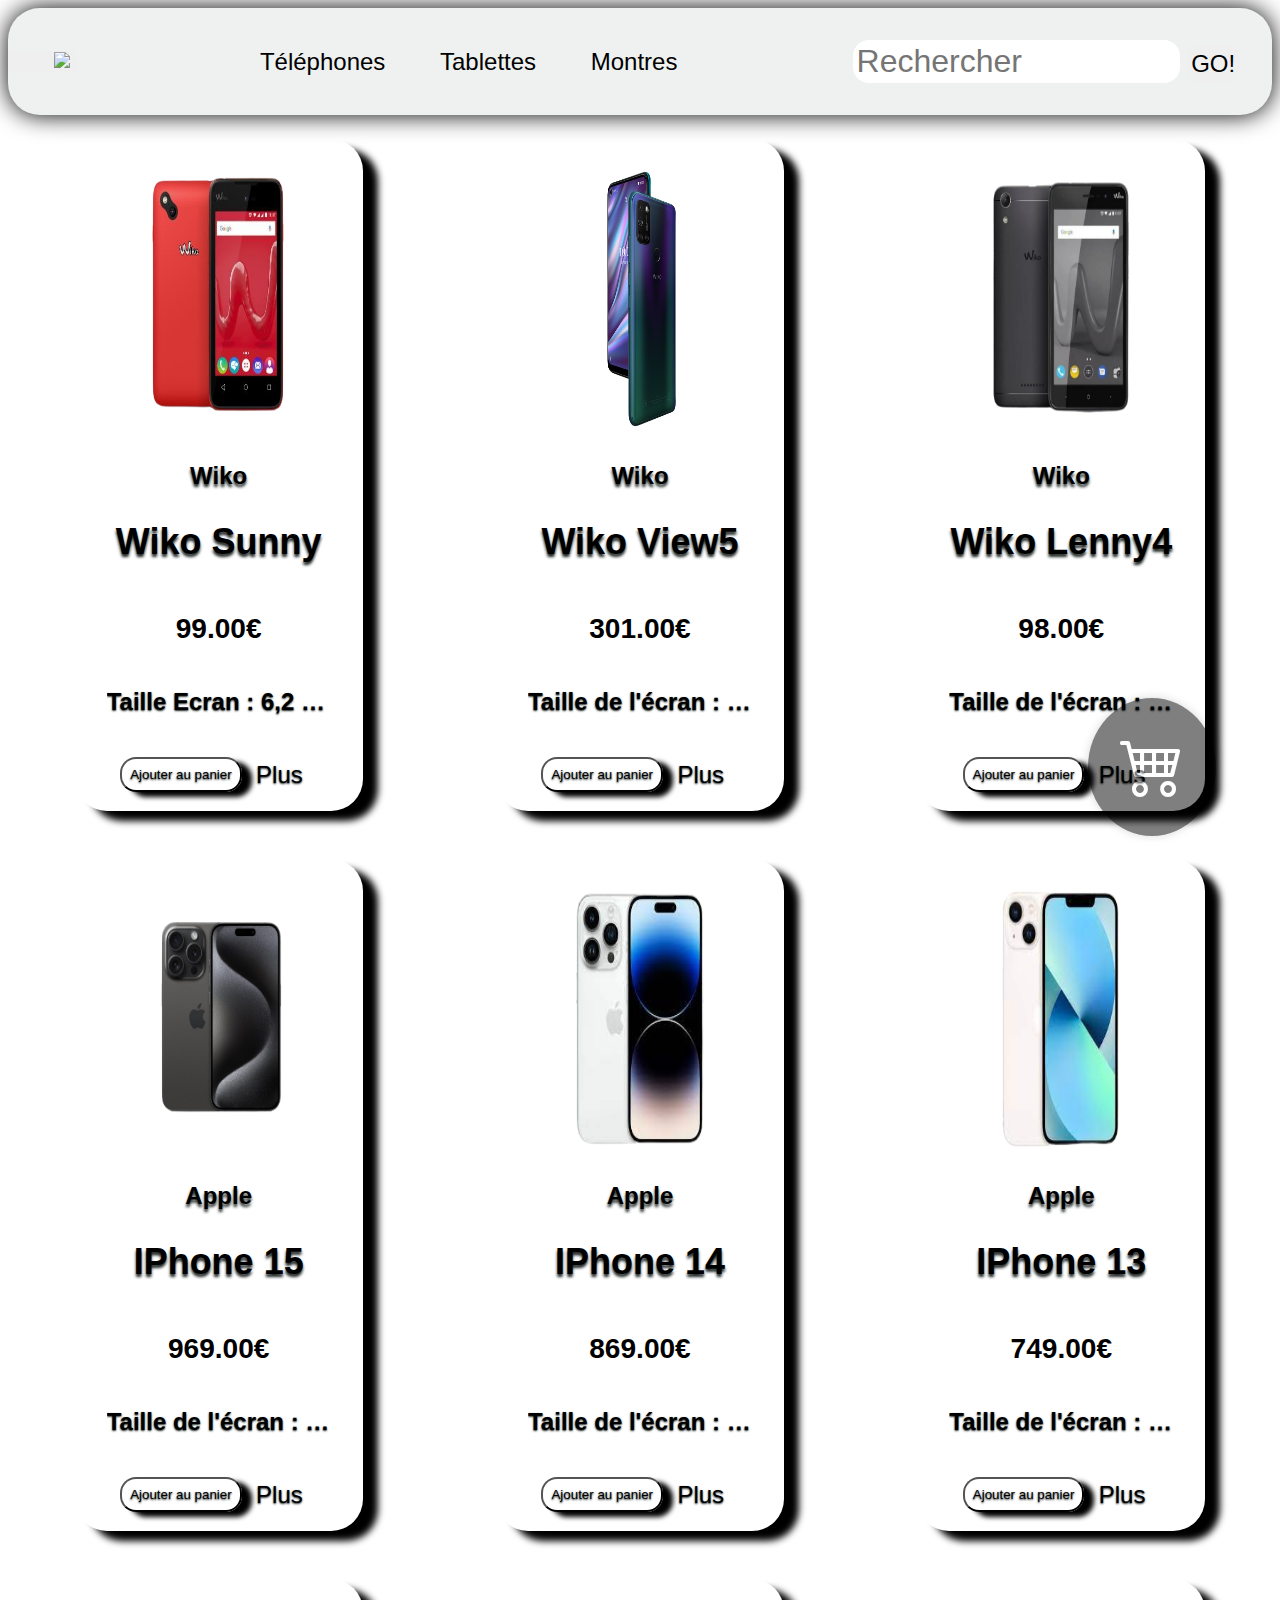
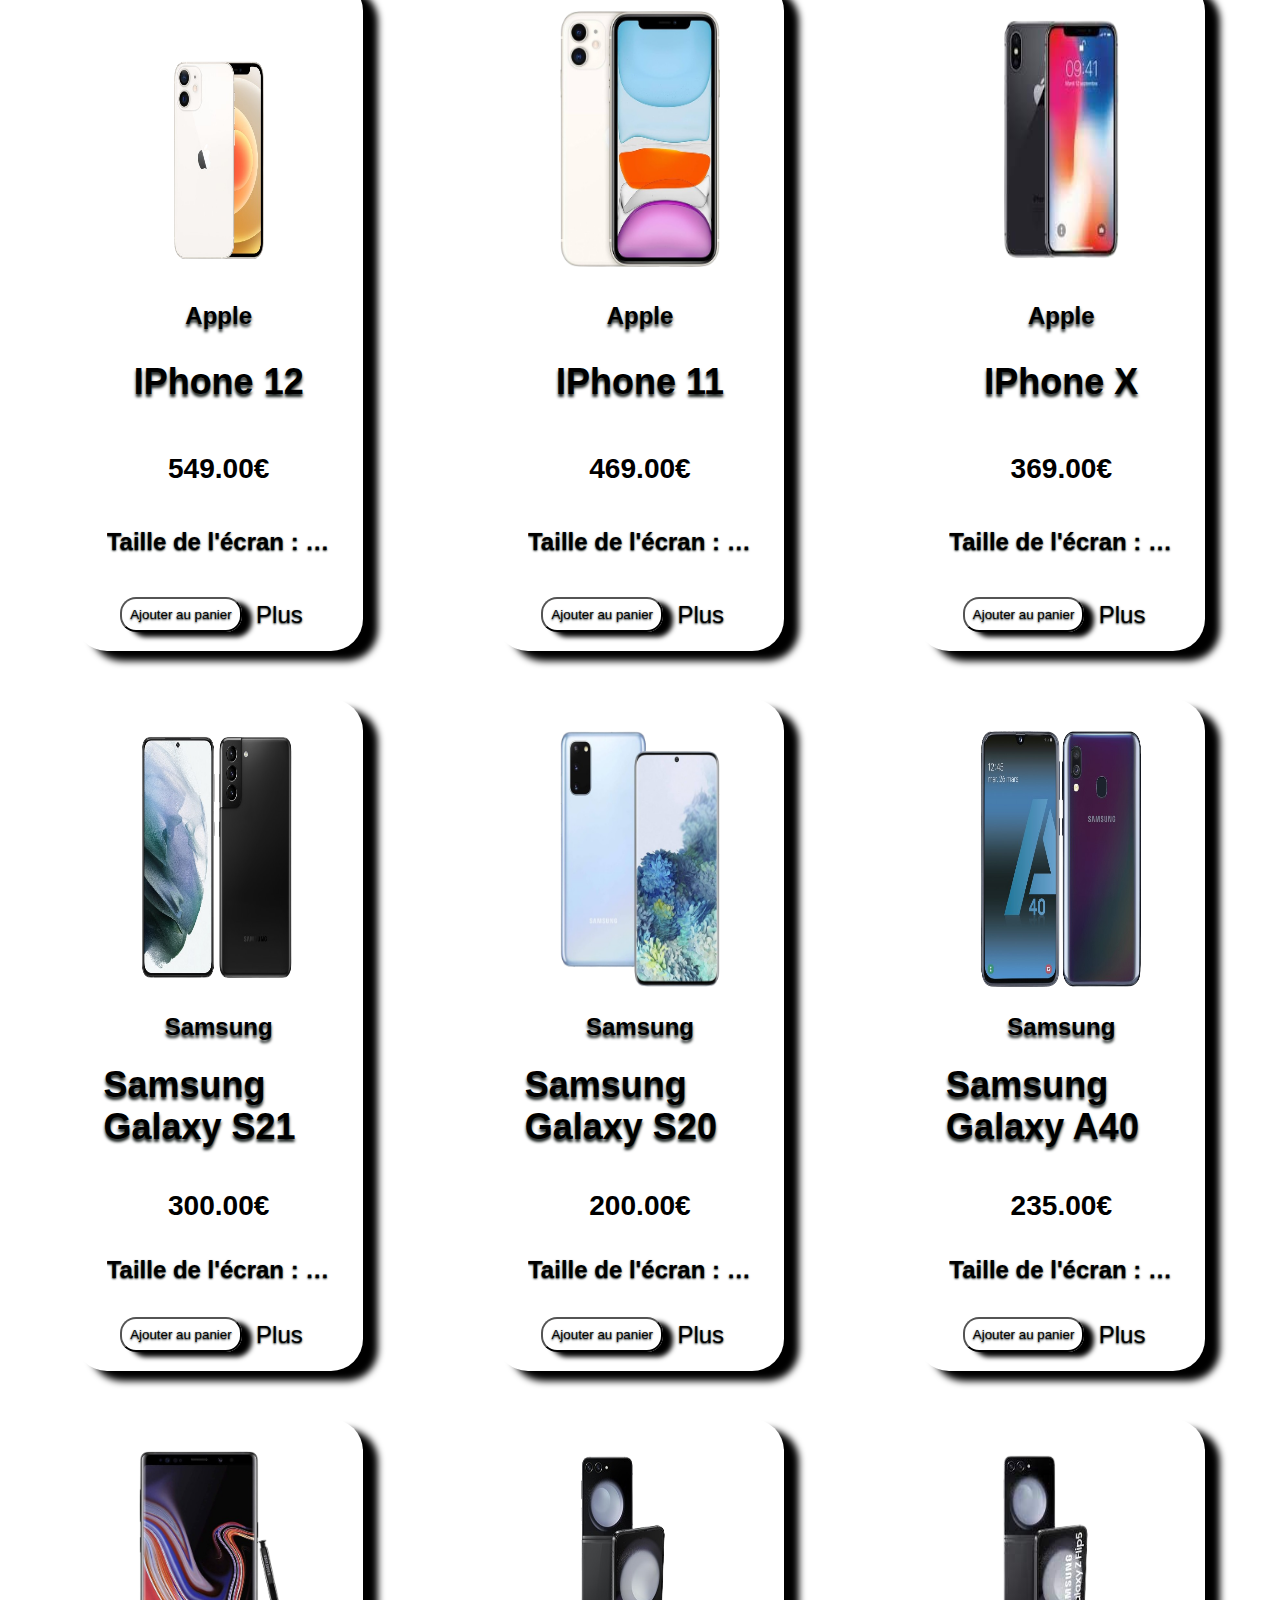
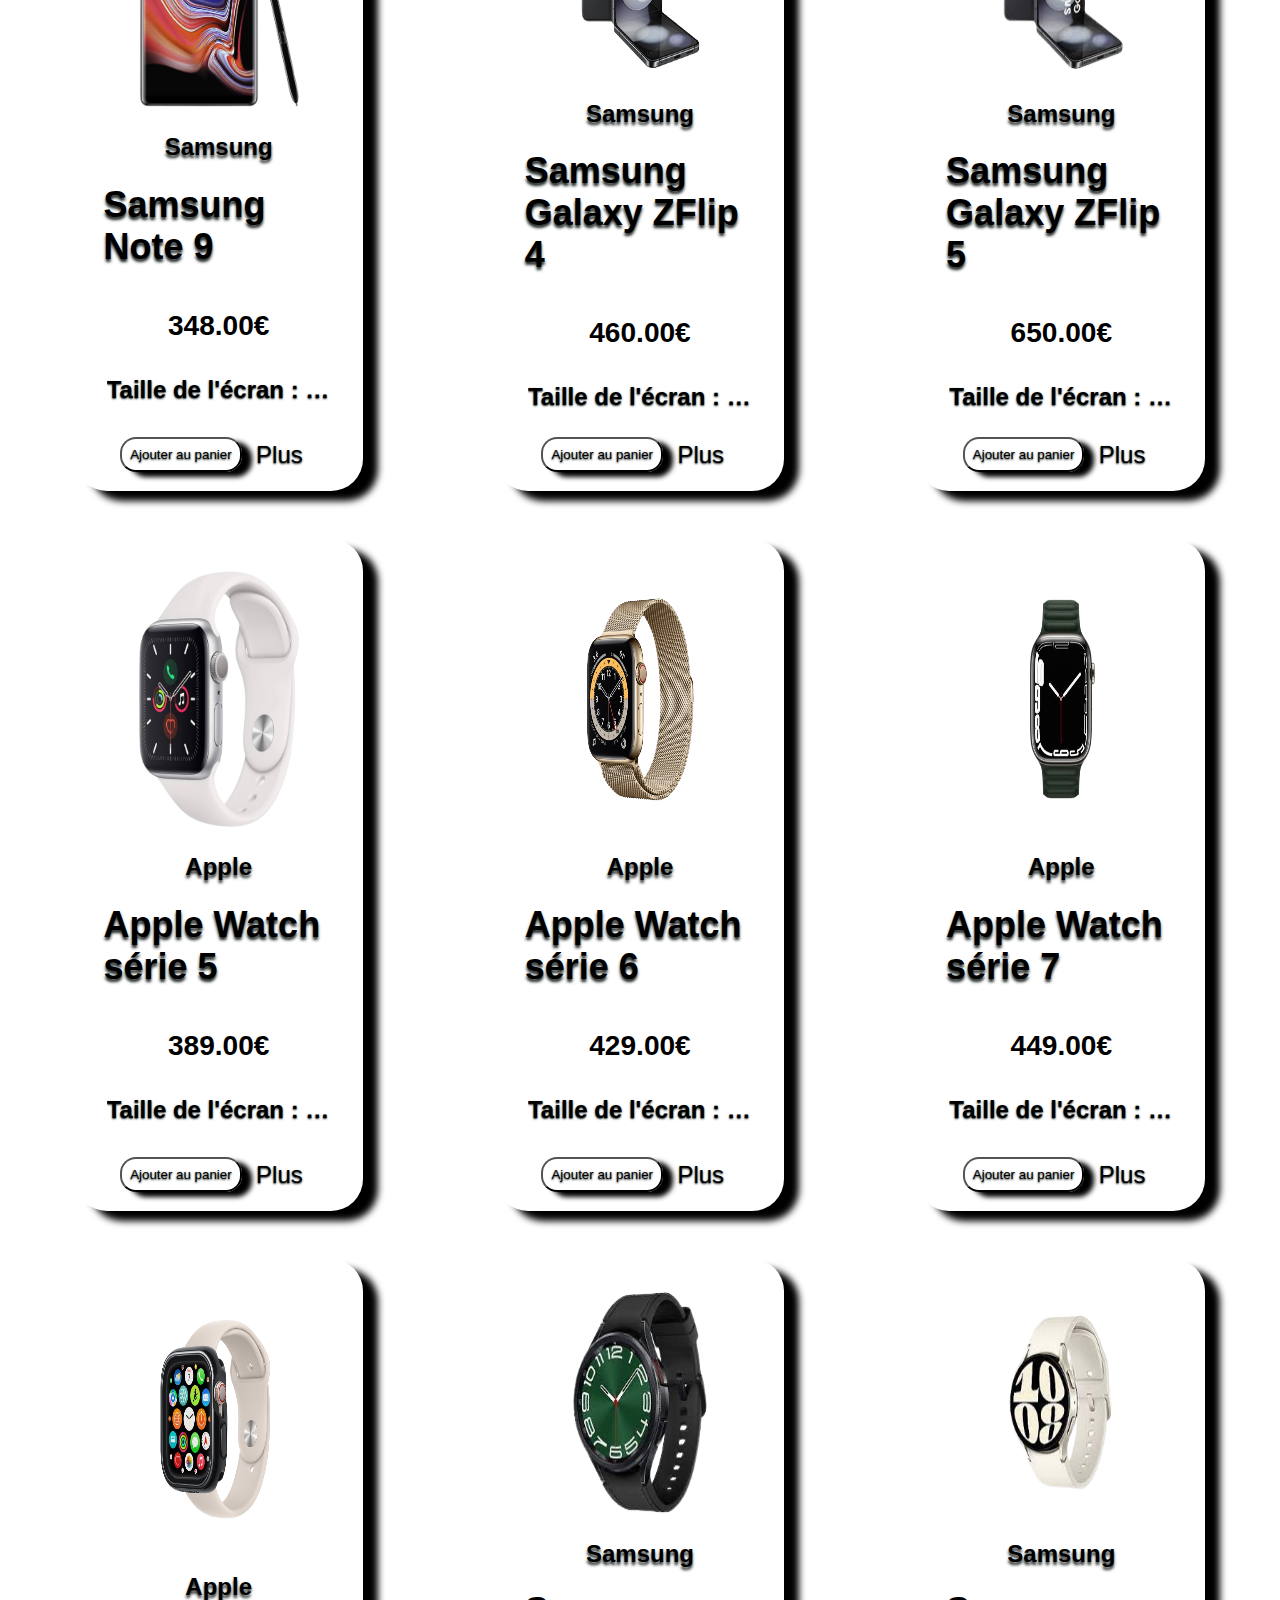
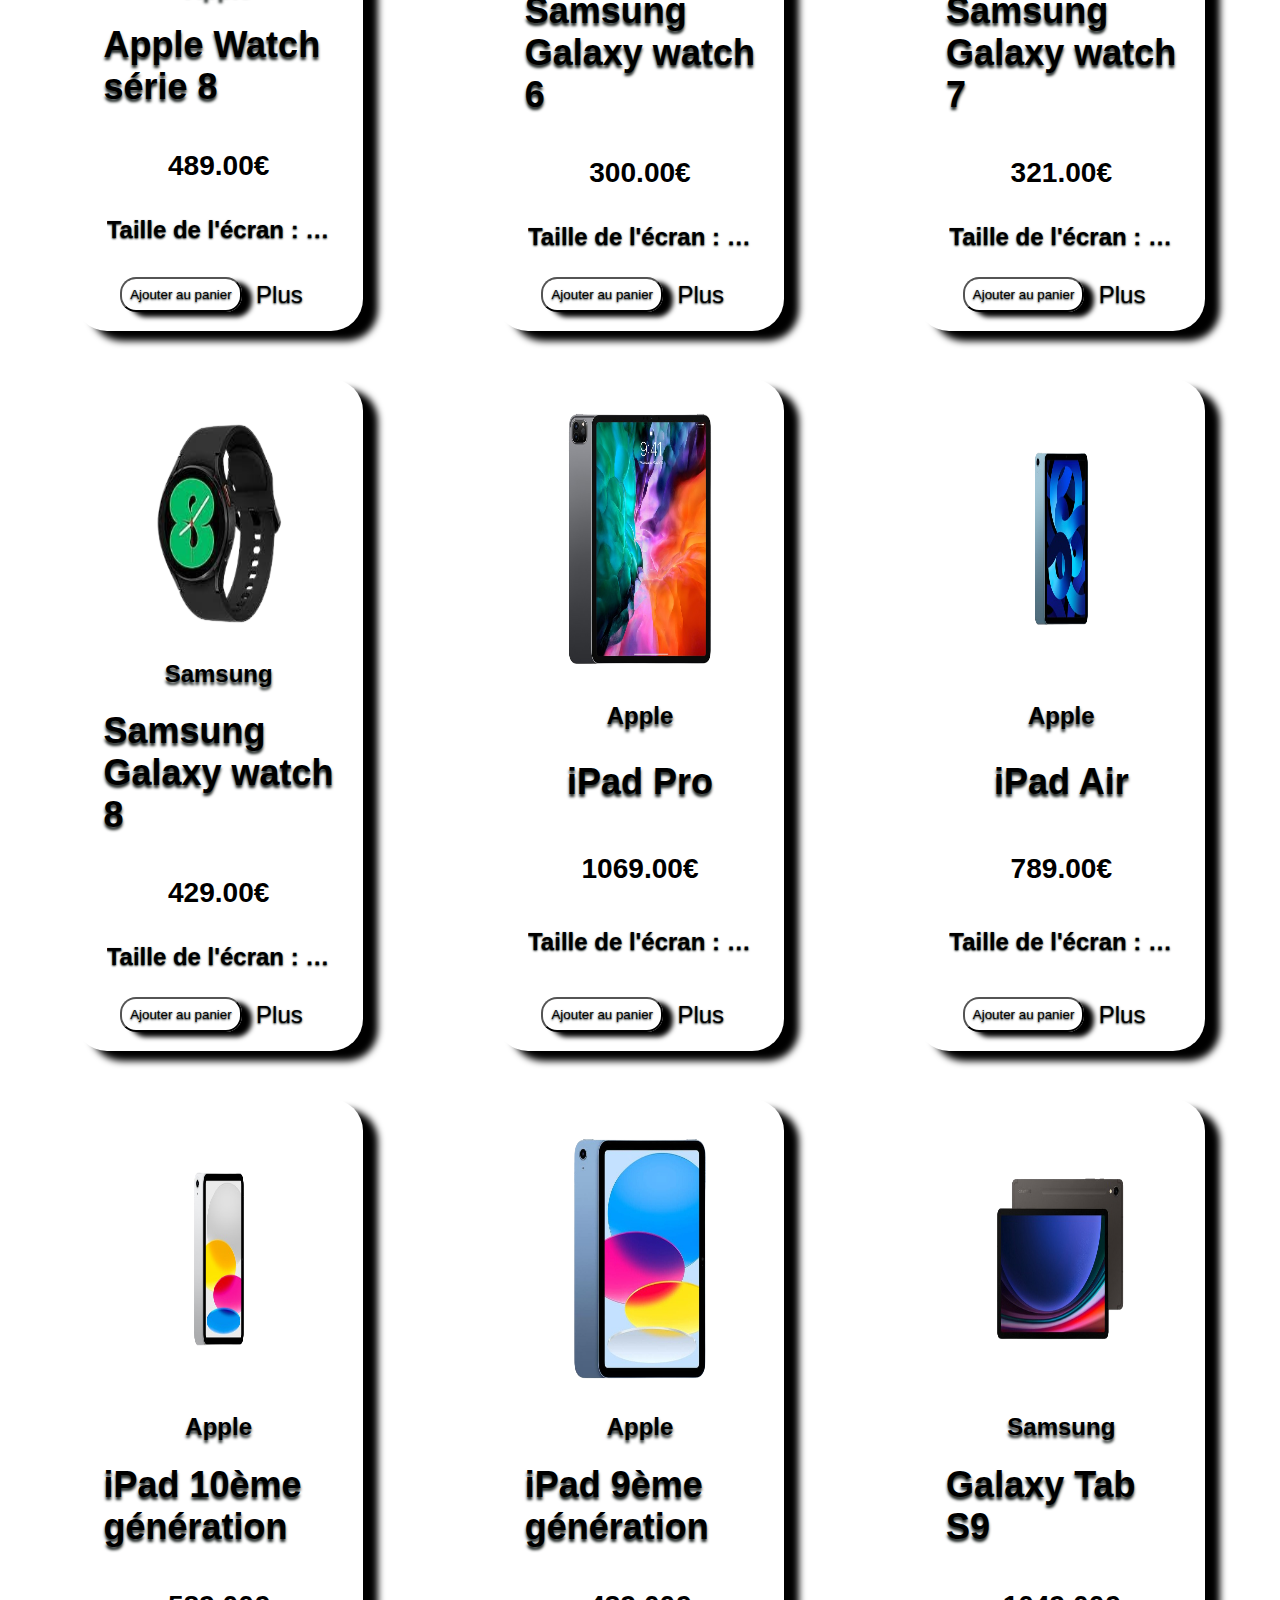
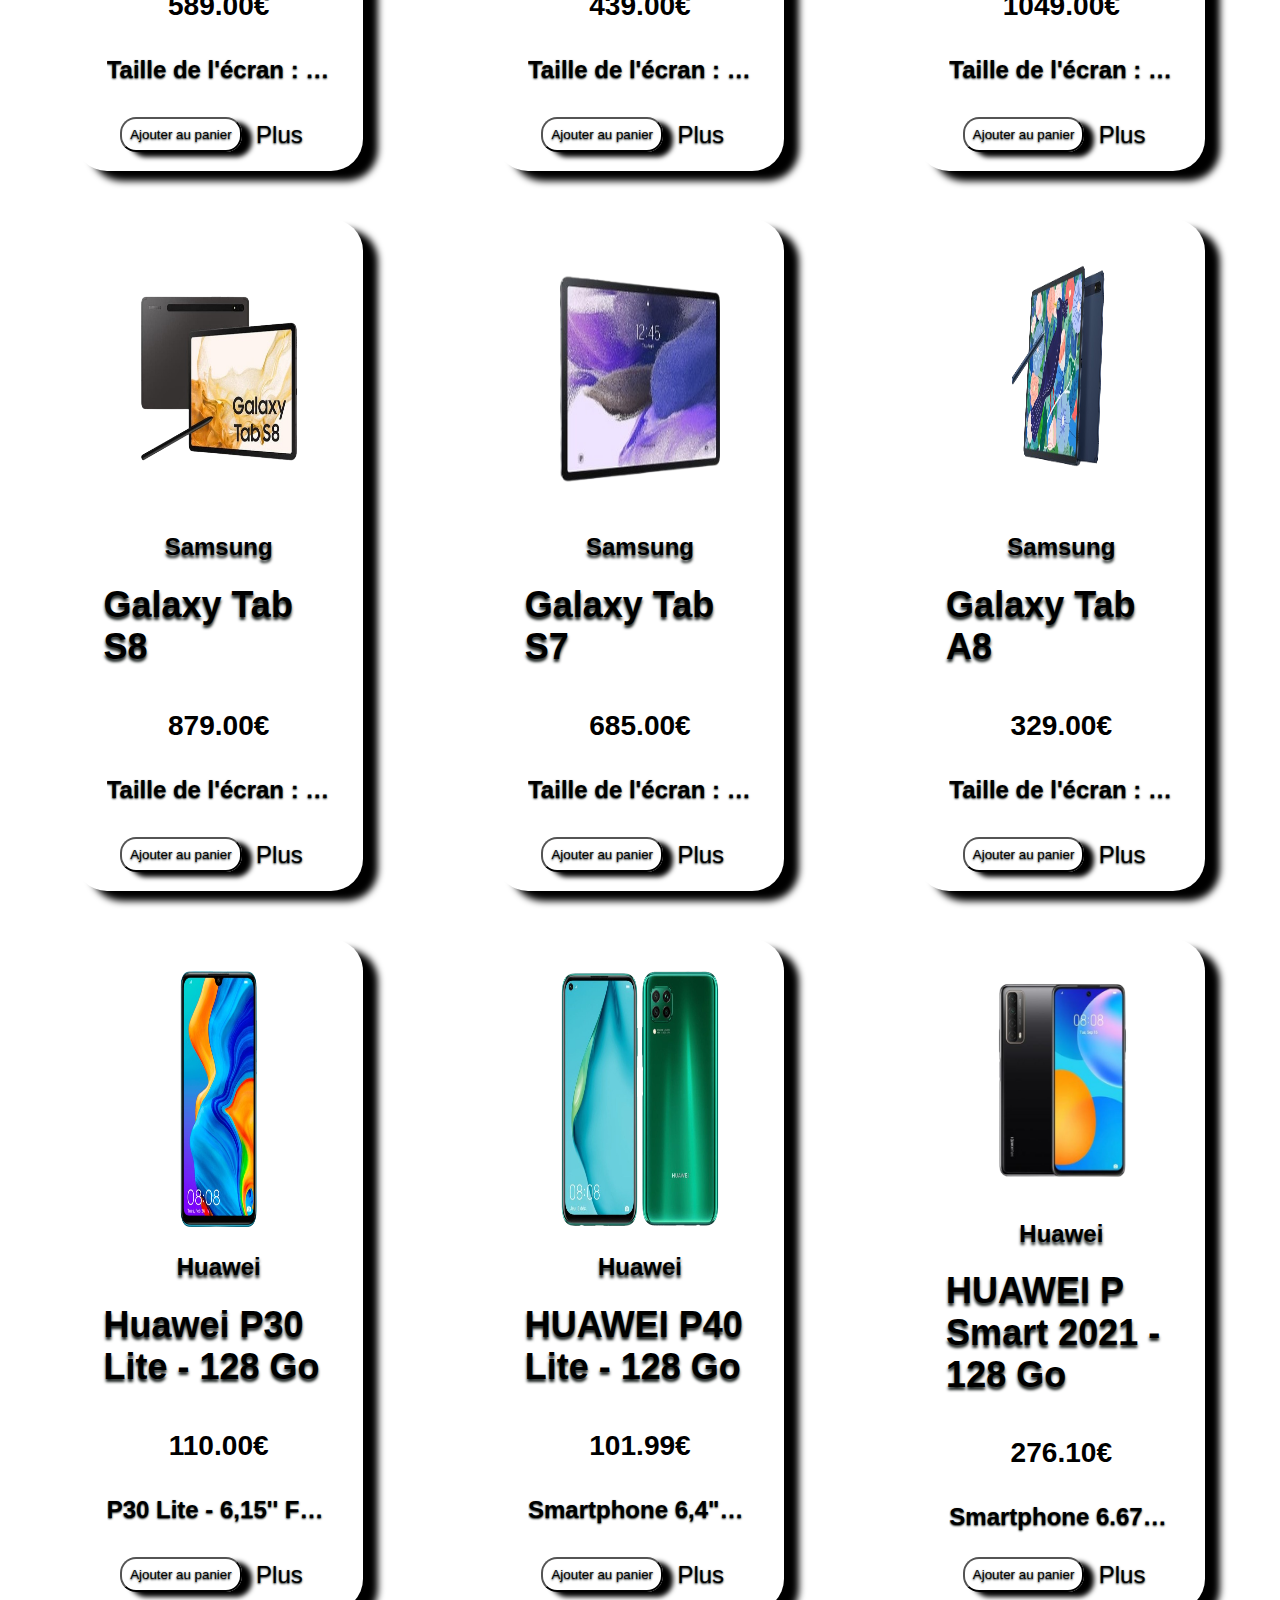
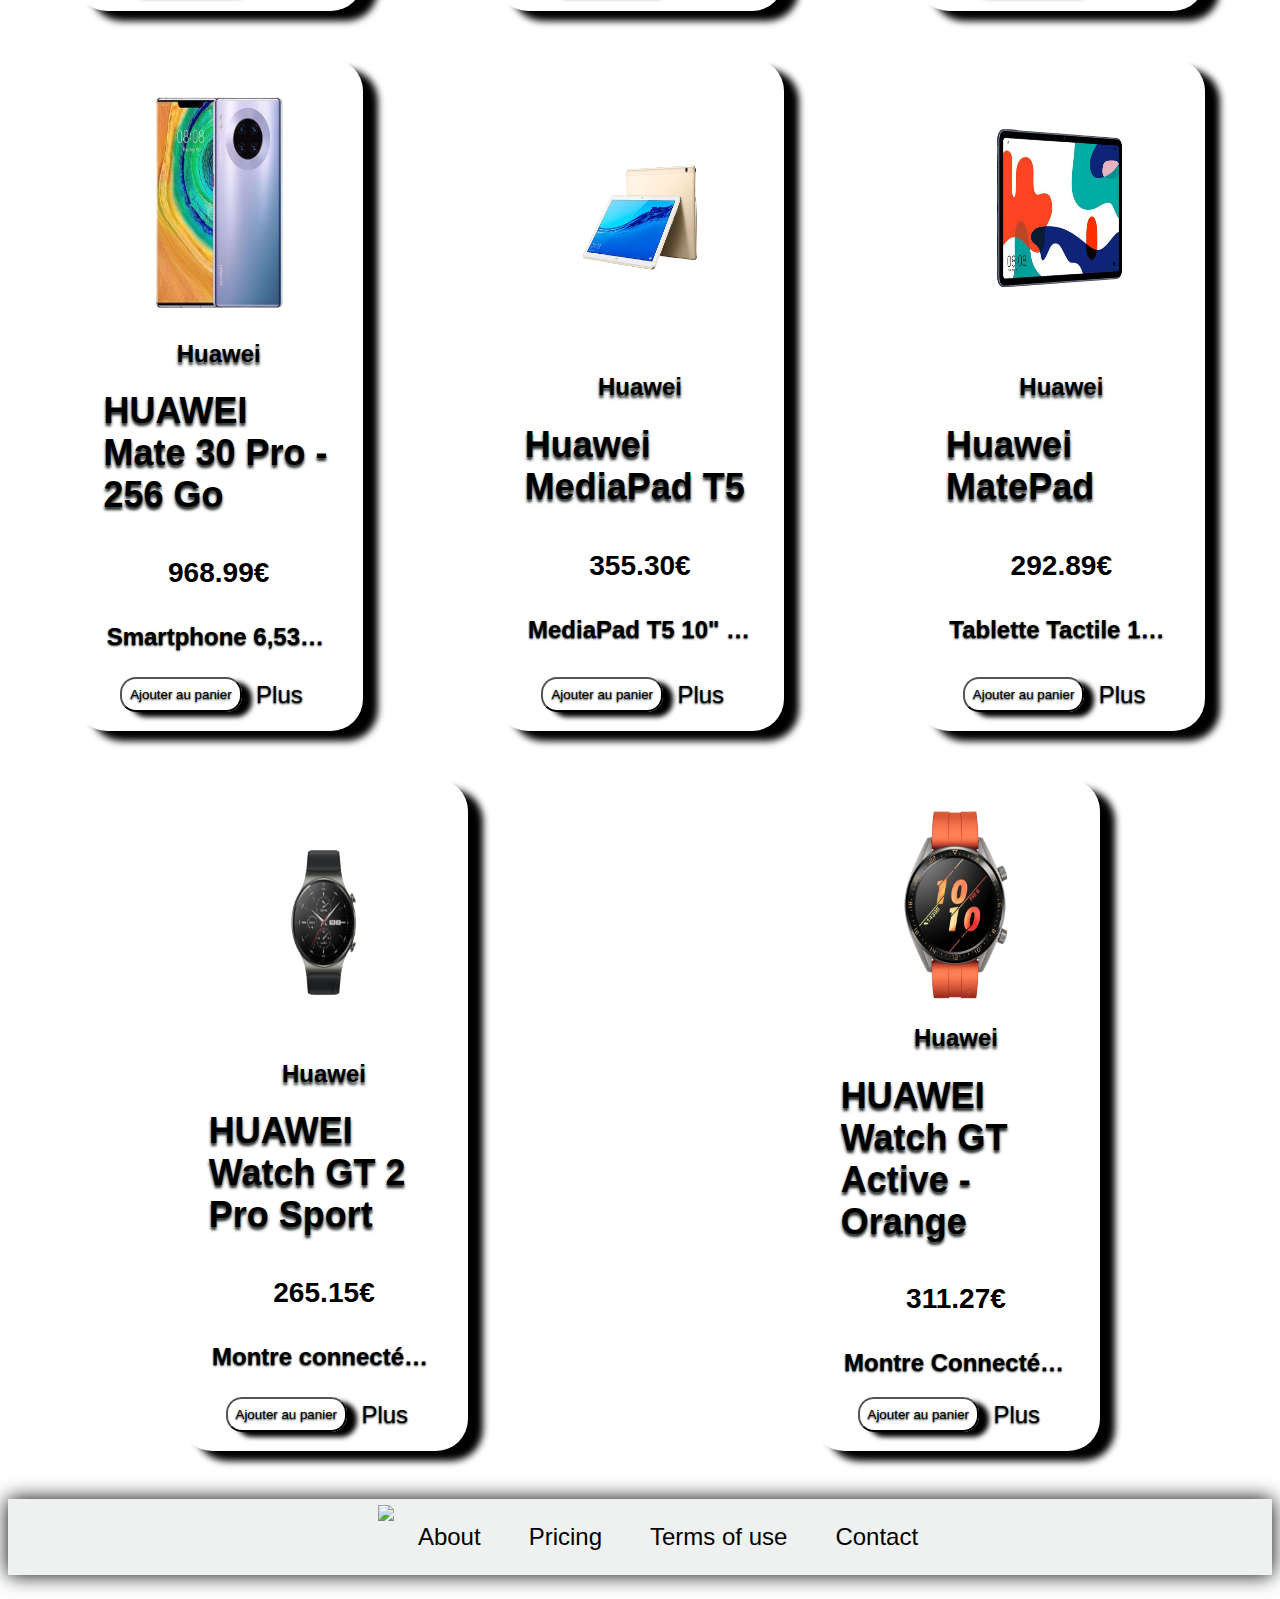
==== commit eec98675: "14h30" ====
--- a/index.html
+++ b/index.html
@@ -36,7 +36,6 @@
         </li>
       </ul>
 
-
     </nav>
     <div class="navbar">
       <label for="searchbar"></label>
@@ -45,7 +44,6 @@
       <button id="btnSearch">
         GO!
       </button>
-
       </nav>
   </header>
 
@@ -62,7 +60,7 @@
 
   </div> -->
 
-  <br><br><br><br><br><br><br><br><br><br><br><br><br><br><br><br><br><br><br><br>
+
 
   <div id="article"></div>
   <div id="telephones"></div>
@@ -71,7 +69,7 @@
 
 
 
-<div id="contenuPanier"></div>
+  <div id="contenuPanier"></div>
   <div id="panier"><i class="bi bi-cart4"></i></div>
 
   <footer>
--- a/assets/style.css
+++ b/assets/style.css
@@ -1,9 +1,6 @@
 body {
-  height: 125vh;
   background-size: cover;
   font-family: sans-serif;
-  margin-top: 80px;
-  padding: 30px;
   font-size: 1.5rem;
 }
 body header * {
@@ -11,7 +8,7 @@
 }
 body header {
   background-color: #EEF1EF;
-  position: fixed;
+  position: relative;
   top: 0;
   left: 0;
   right: 0;
@@ -22,6 +19,8 @@
   width: 100%;
   align-items: center;
   justify-content: space-between;
+  border: none;
+  border-radius: 2rem;
 }
 body header #logo {
   width: -moz-fit-content;
@@ -54,7 +53,7 @@
   height: fit-content;
 }
 body header .navlinks li a:hover {
-  background-color: #5E6572;
+  background-color: #000000;
   cursor: pointer;
   color: white;
 }
@@ -83,28 +82,32 @@
   height: fit-content;
 }
 body header .navbar #btnSearch:hover {
-  background-color: #5E6572;
+  background-color: #000000;
   cursor: pointer;
   color: white;
 }
+body #card:hover {
+  transform: translateY(-10px);
+}
 body #card {
+  width: 16rem;
+  height: 40rem;
   padding: 1rem;
   border-radius: 2rem;
-  width: 22.2rem;
   display: flex;
   border: none;
   flex-direction: column;
-  height: -moz-fit-content;
-  height: fit-content;
   align-items: center;
   background-color: #ffffff;
   box-shadow: 15px 10px 7px black;
   margin: 1.5rem;
-}
-body #card img {
-  padding: 1rem;
-  width: 15rem;
-  border: #EEF1EF;
+  transition: transform 0.5s ease;
+  justify-content: space-between;
+}
+body #card #photoArticle {
+  padding: 1rem;
+  width: 10rem;
+  height: 16rem;
 }
 body #card #marque {
   font-size: 1.5rem;
@@ -124,8 +127,22 @@
 body #card #description {
   text-shadow: 0 1px 2px #1c2321;
   margin: 0.5rem;
+  display: inline-block;
+  width: 14rem;
+  height: 2em;
+  line-height: 1em;
+  overflow: hidden;
+  text-overflow: ellipsis;
+  white-space: nowrap;
+  overflow-wrap: break-word;
+}
+body #card #panierEtPlus {
+  display: flex;
+  flex-direction: row-reverse;
+  align-items: center;
 }
 body #card .enSavoirPlus {
+  margin: 0 0.5rem 0 0.5rem;
   text-decoration: none;
   color: black;
   align-self: flex-end;
@@ -136,8 +153,20 @@
 body #card .enSavoirPlus:hover {
   text-decoration: underline;
 }
+body #card #ajouterPanier {
+  background: none;
+  border-radius: 1rem;
+  padding: 0.5rem;
+  text-shadow: 0 1px 2px #1c2321;
+  box-shadow: 10px 5px 5px black;
+}
+body #card #ajouterPanier:hover {
+  background-color: #000000;
+  cursor: pointer;
+  color: white;
+}
 body #article {
-  margin: 0 auto;
+  justify-content: space-around;
   display: flex;
   flex-wrap: wrap;
   width: -moz-fit-content;
@@ -214,9 +243,14 @@
   position: fixed;
   bottom: 12.5rem;
   right: 4rem;
-  background-color: red;
-  width: 8rem;
-  height: 10rem;
+  background-color: #000;
+  color: #fff;
+  max-width: 8rem;
+  opacity: 0.5;
   border: rebeccapurple solid 1px;
   visibility: hidden;
+}
+#contenuPanier #cardPanier img {
+  width: 3rem;
+  height: 3rem;
 }/*# sourceMappingURL=style.css.map */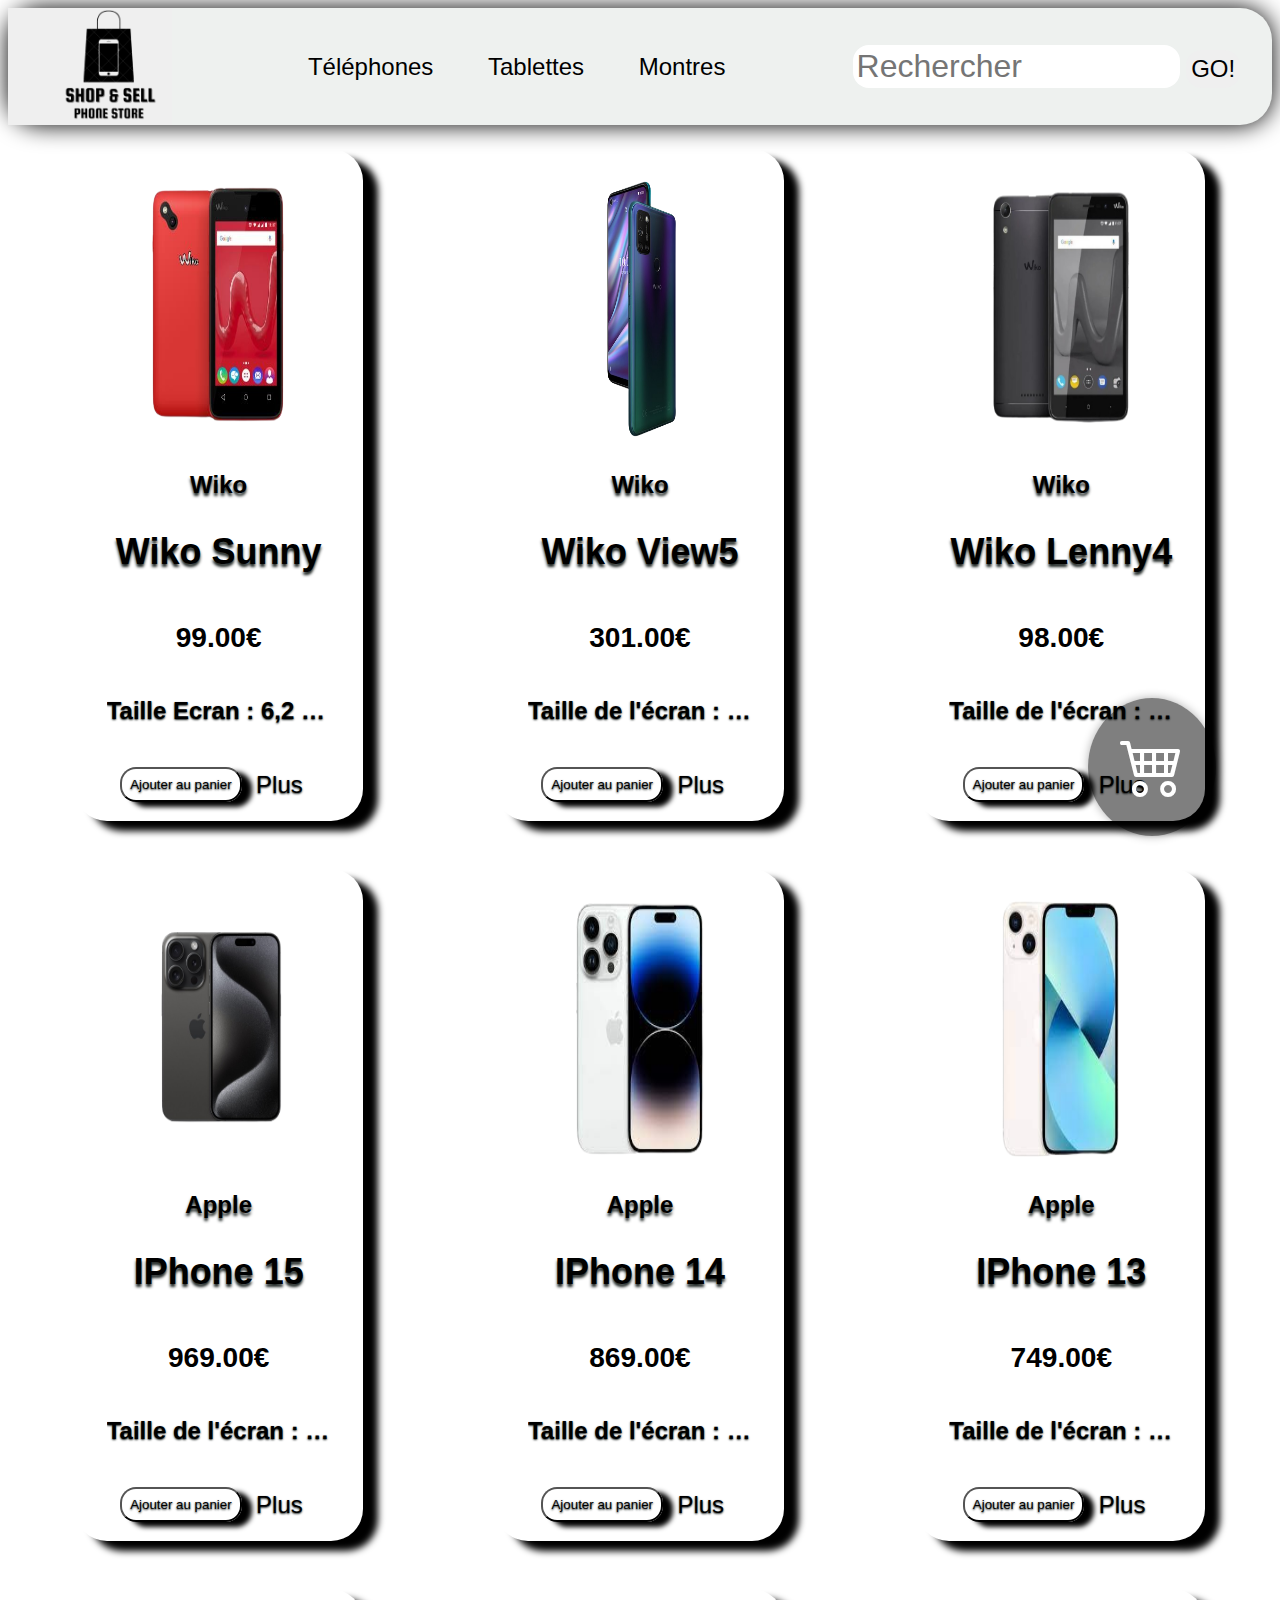
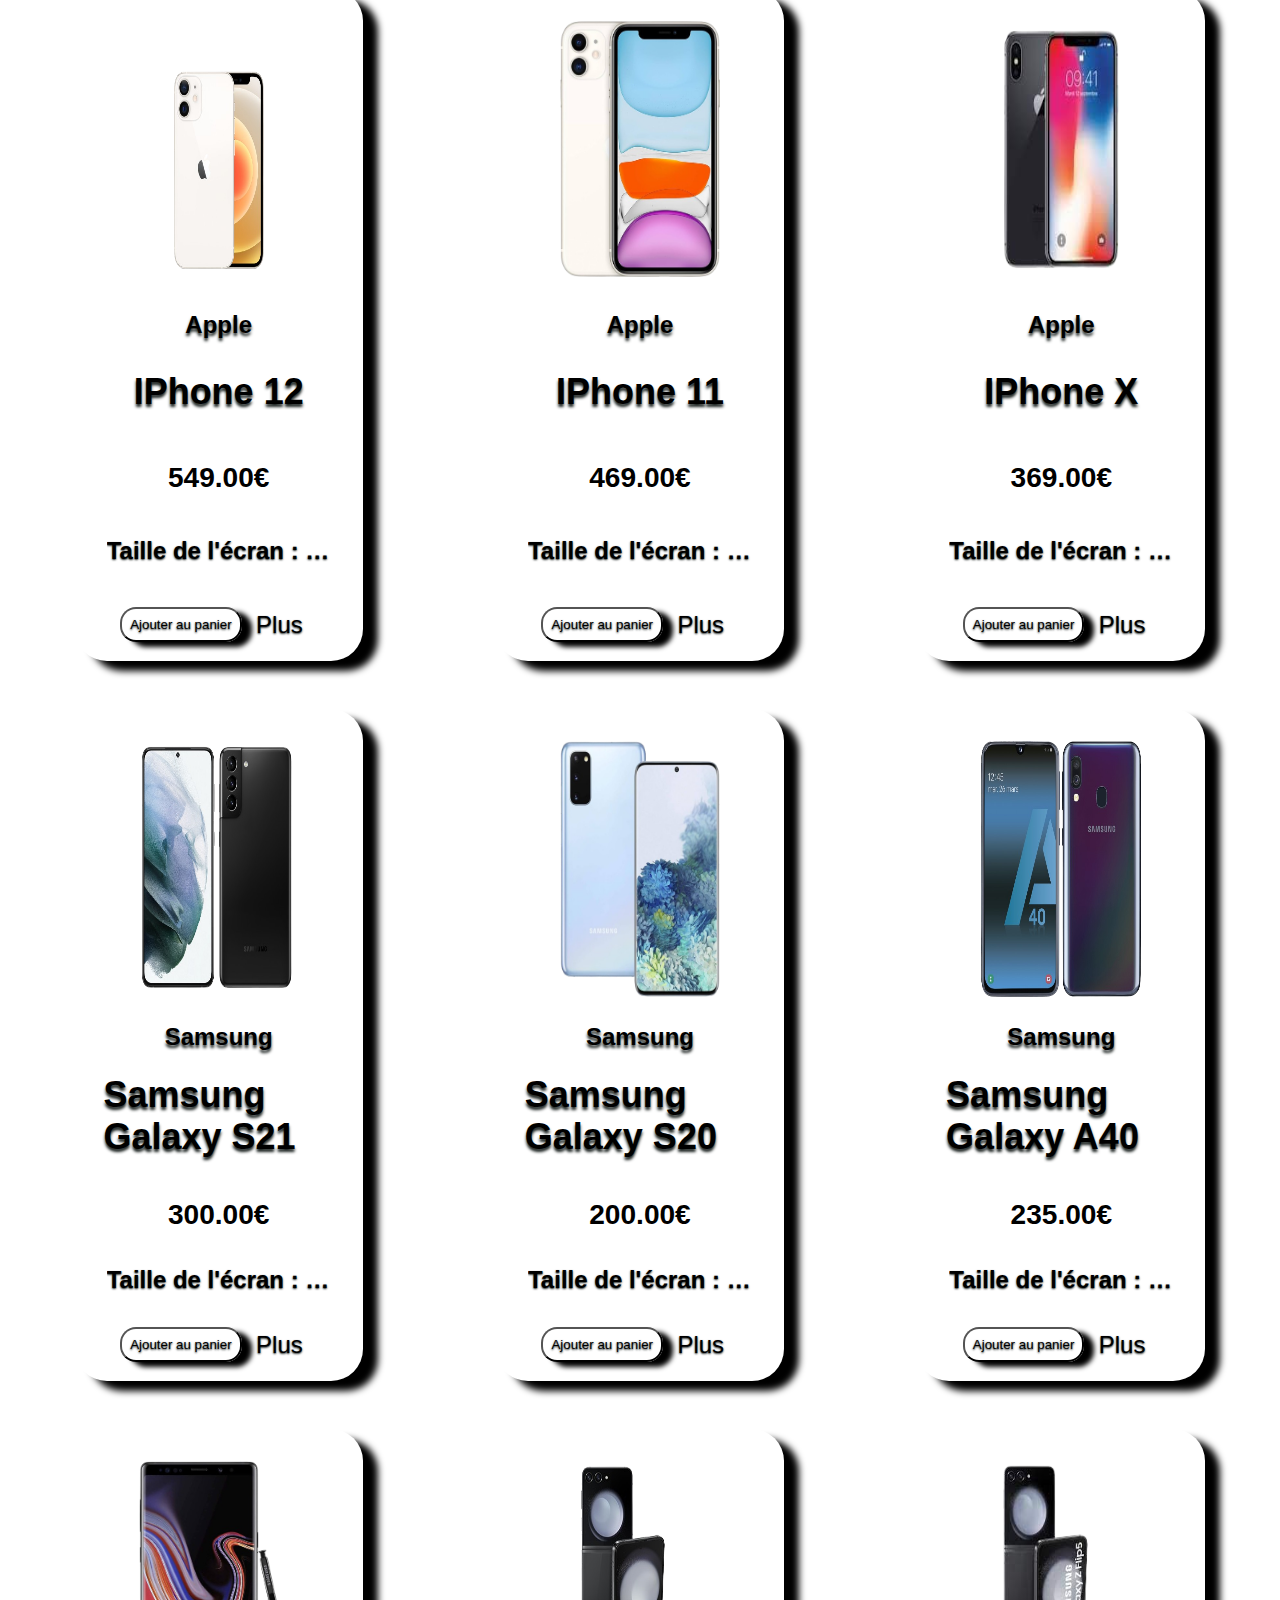
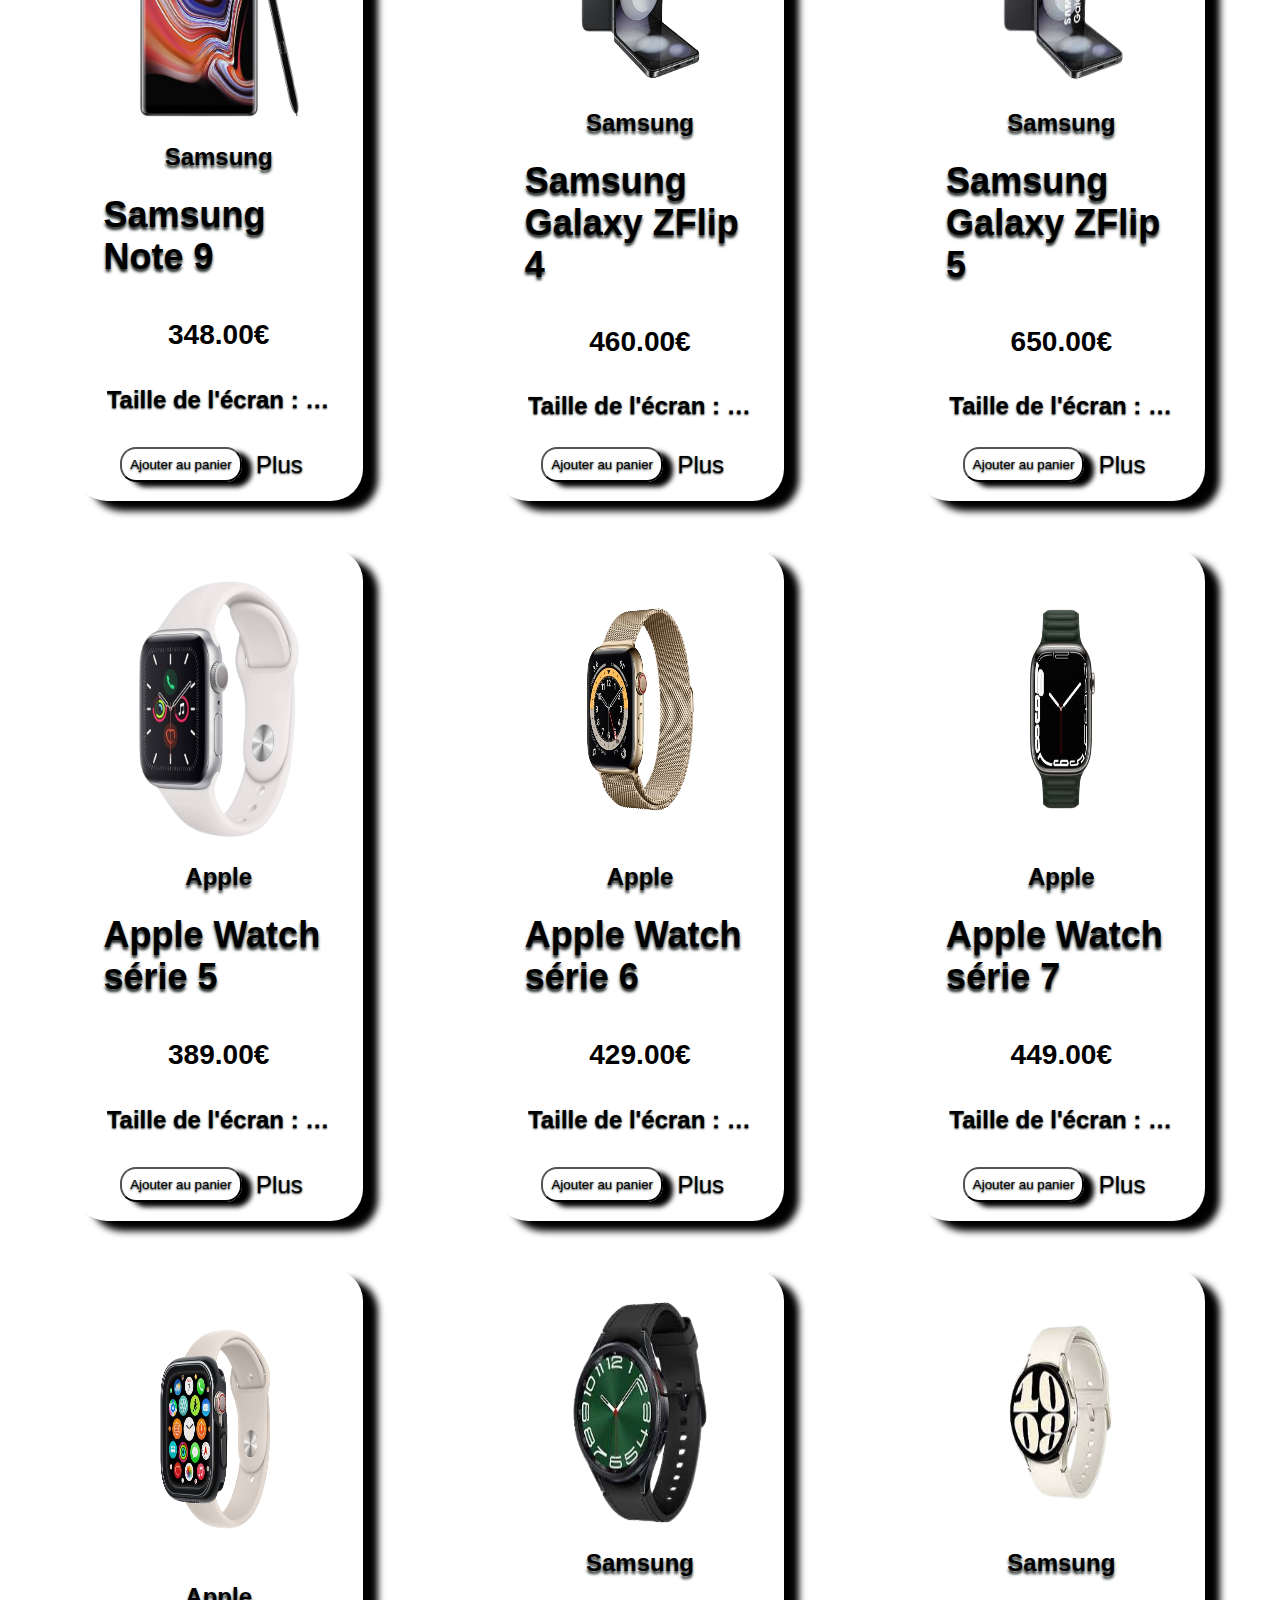
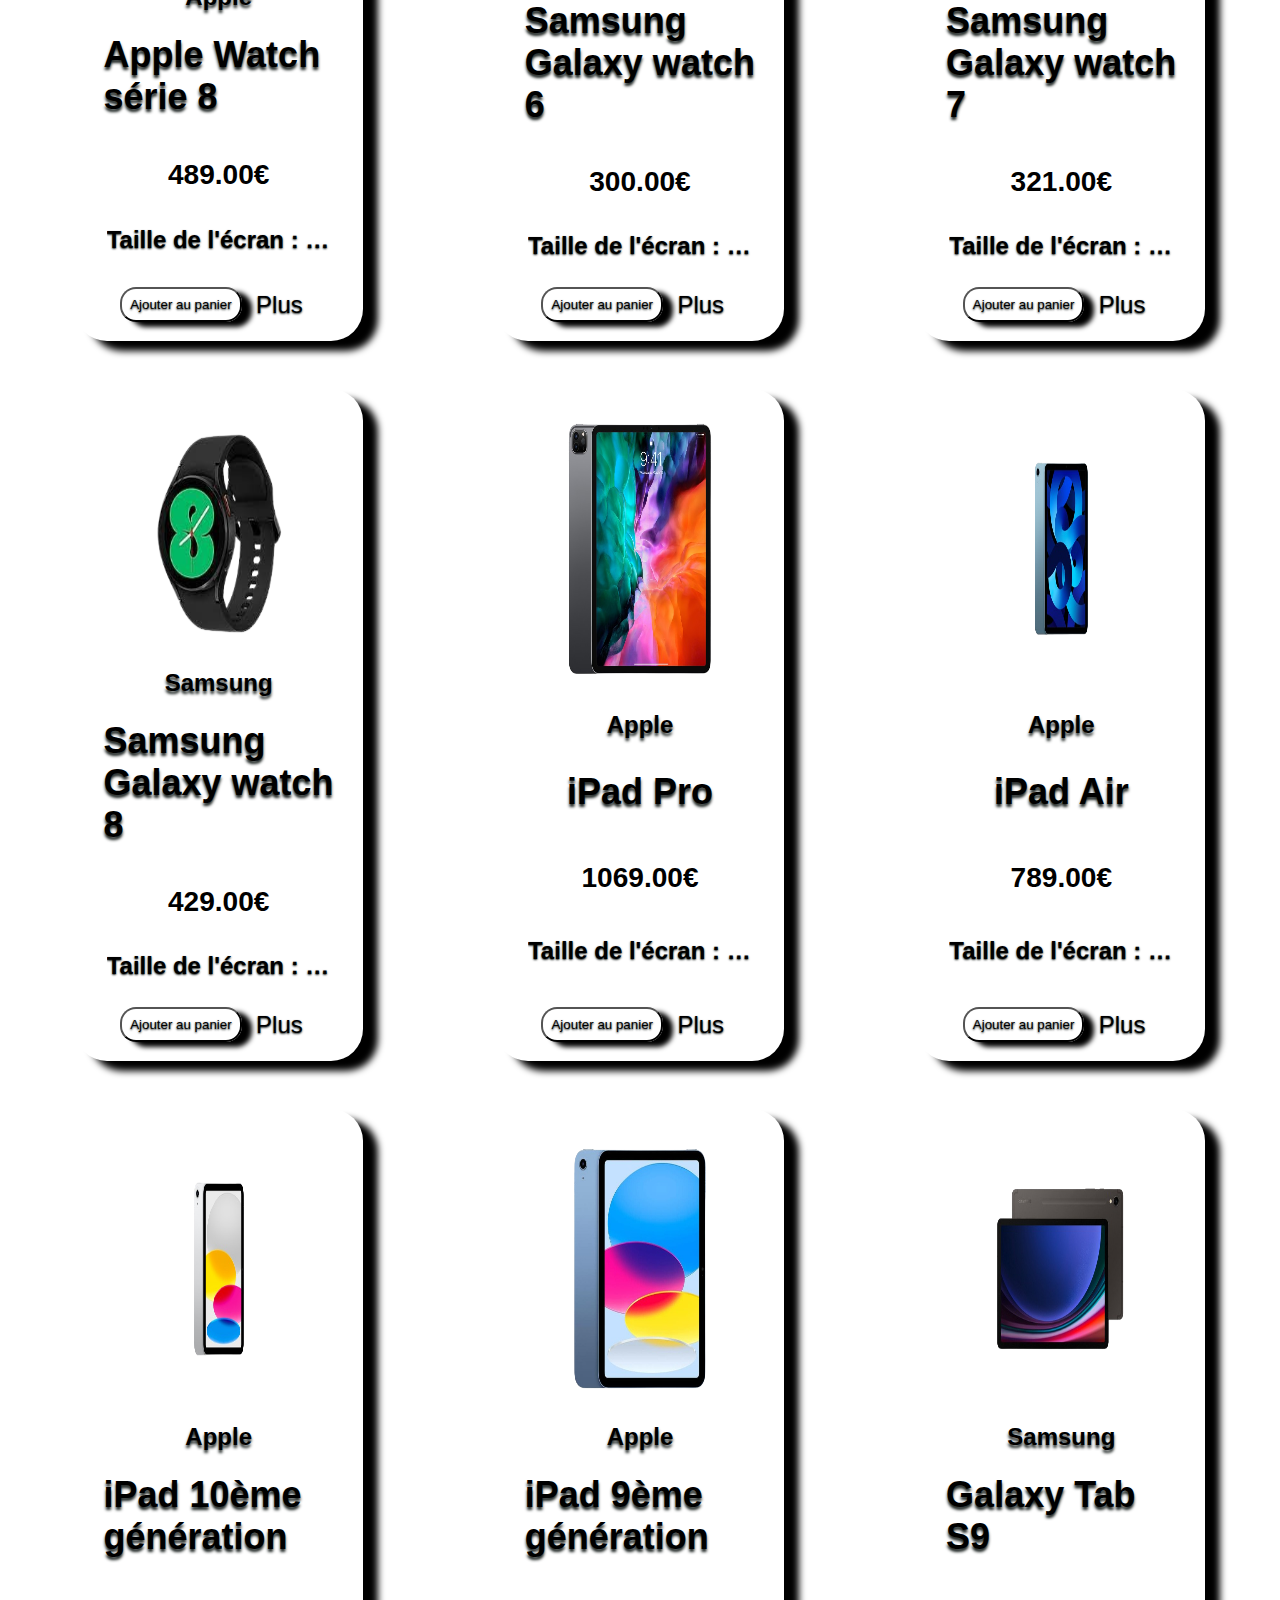
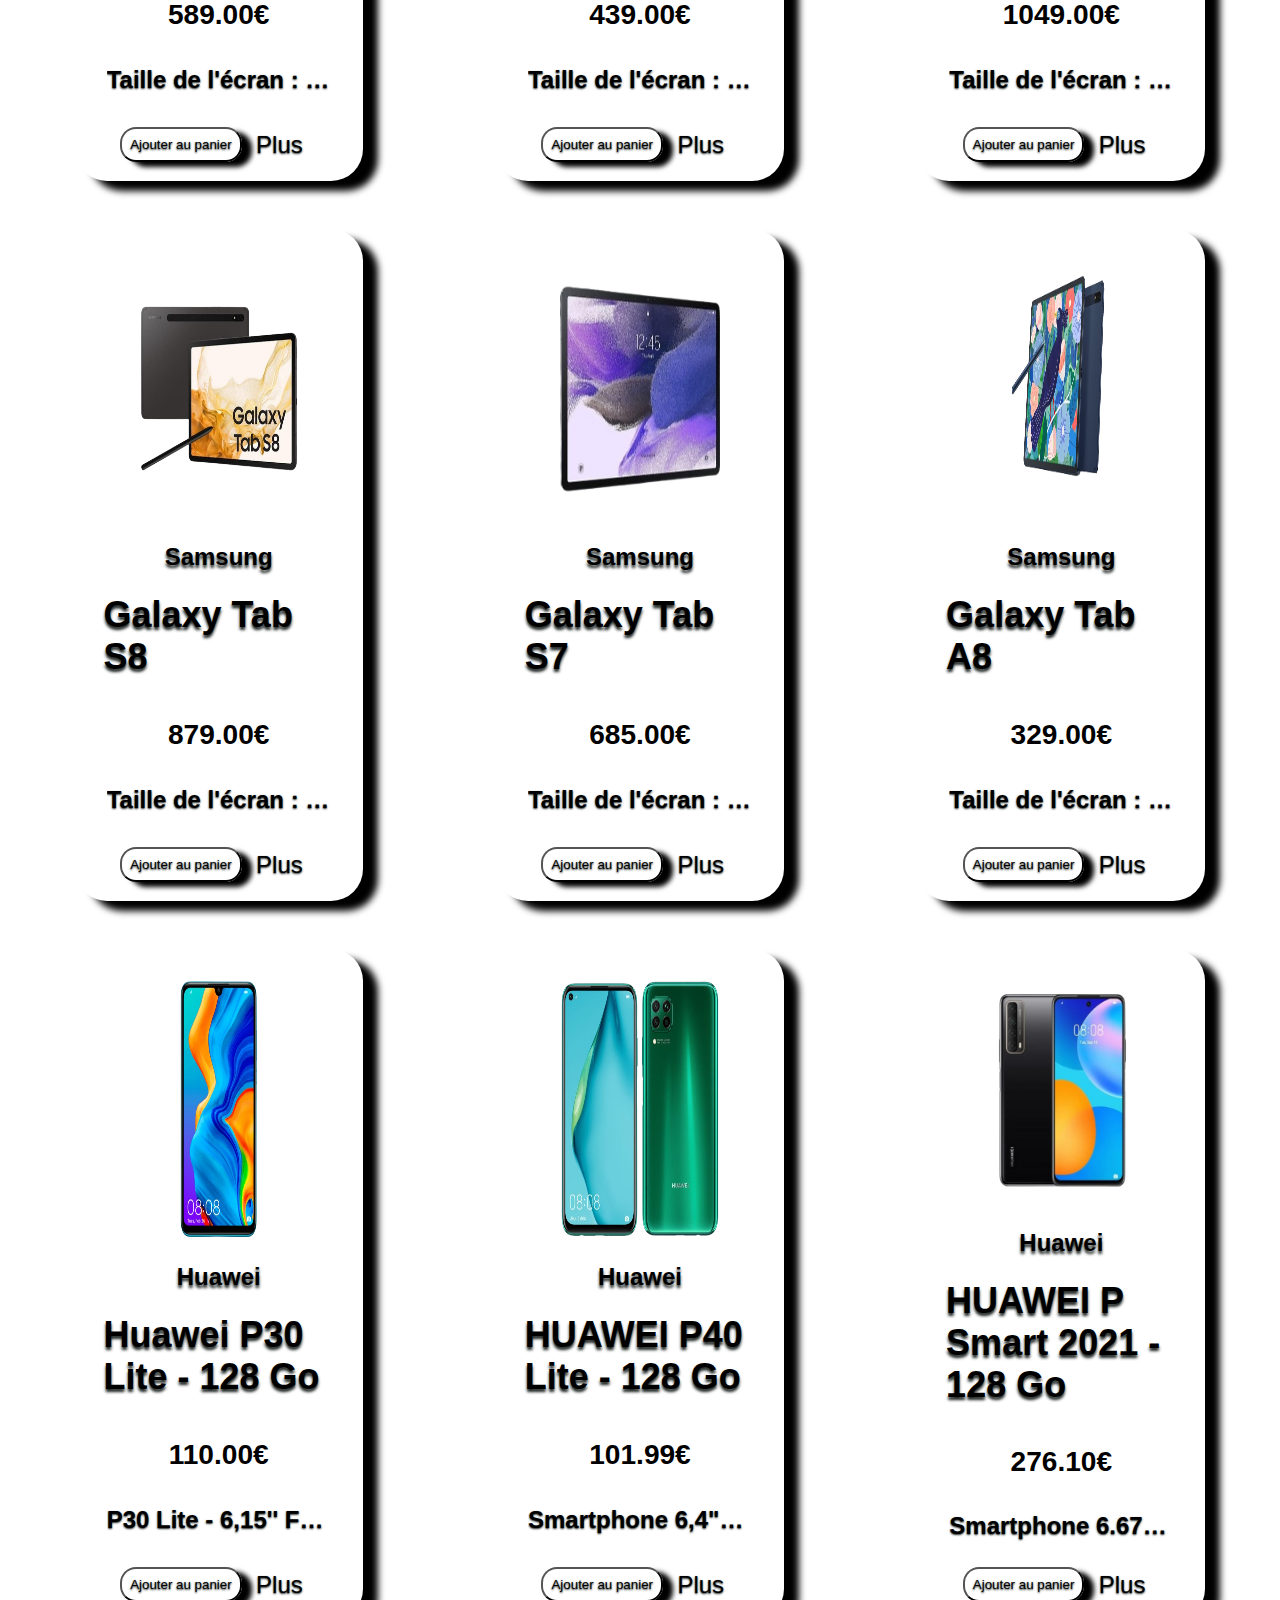
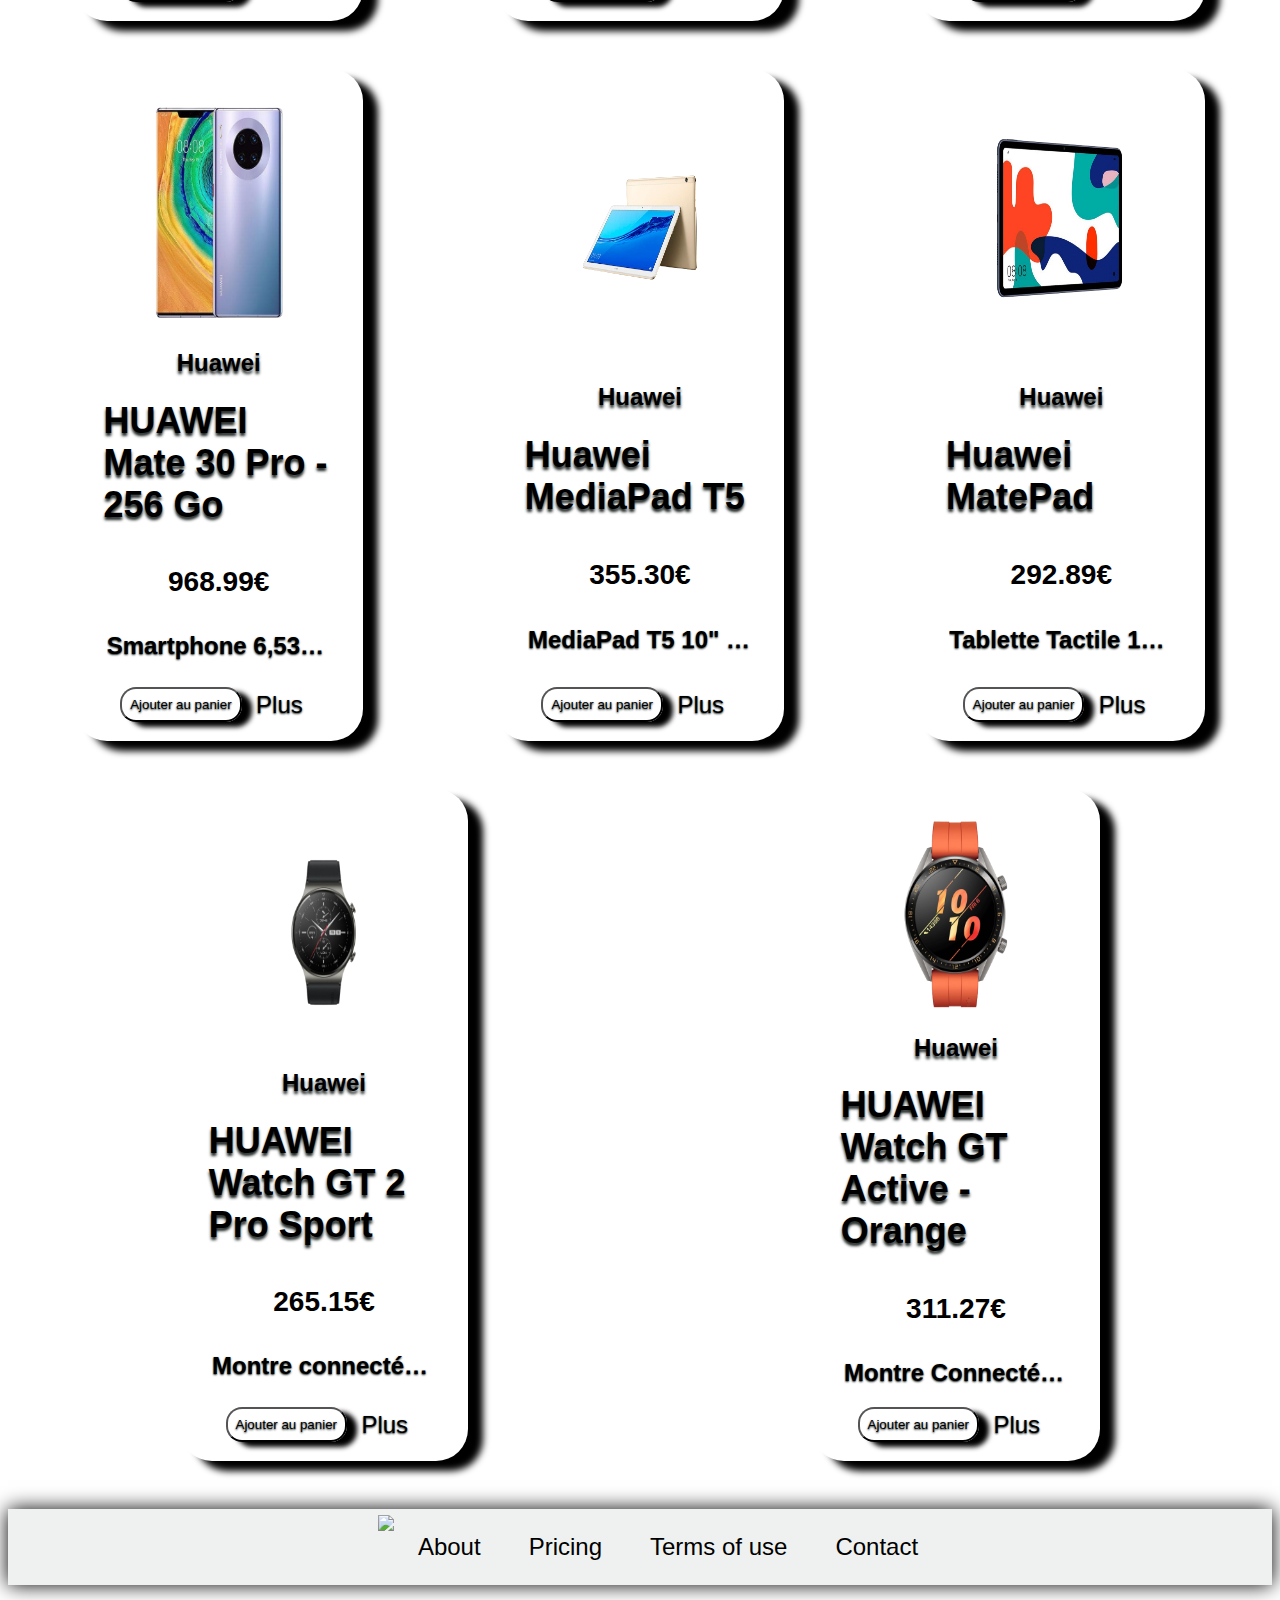
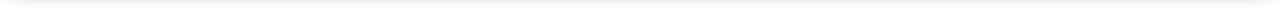
==== commit 007fdd72: "commit" ====
--- a/index.html
+++ b/index.html
@@ -14,7 +14,7 @@
   <header>
 
     <button id="logo">
-      <a href="index.html"><img class="logo" src="./assets/img/logo.png"></a>
+      <a href="index.html"><img class="logo" src="./assets/img/logo/Phone_Store__1_-removebg-preview.png"></a>
     </button>
 
     <nav class="navlinks">
--- a/assets/style.css
+++ b/assets/style.css
@@ -223,9 +223,7 @@
   position: fixed;
   bottom: 4rem;
   right: 4rem;
-  background-color: #000;
-  color: #fff;
-  opacity: 0.5;
+  background-color: rgba(0, 0, 0, 0.5);
   color: #fff;
   padding: 2rem;
   border-radius: 50%;
@@ -243,12 +241,14 @@
   position: fixed;
   bottom: 12.5rem;
   right: 4rem;
-  background-color: #000;
+  background-color: rgba(0, 0, 0, 0.5);
   color: #fff;
   max-width: 8rem;
-  opacity: 0.5;
   border: rebeccapurple solid 1px;
   visibility: hidden;
+}
+#contenuPanier #cardPanier {
+  border: solid 1.5px gray;
 }
 #contenuPanier #cardPanier img {
   width: 3rem;
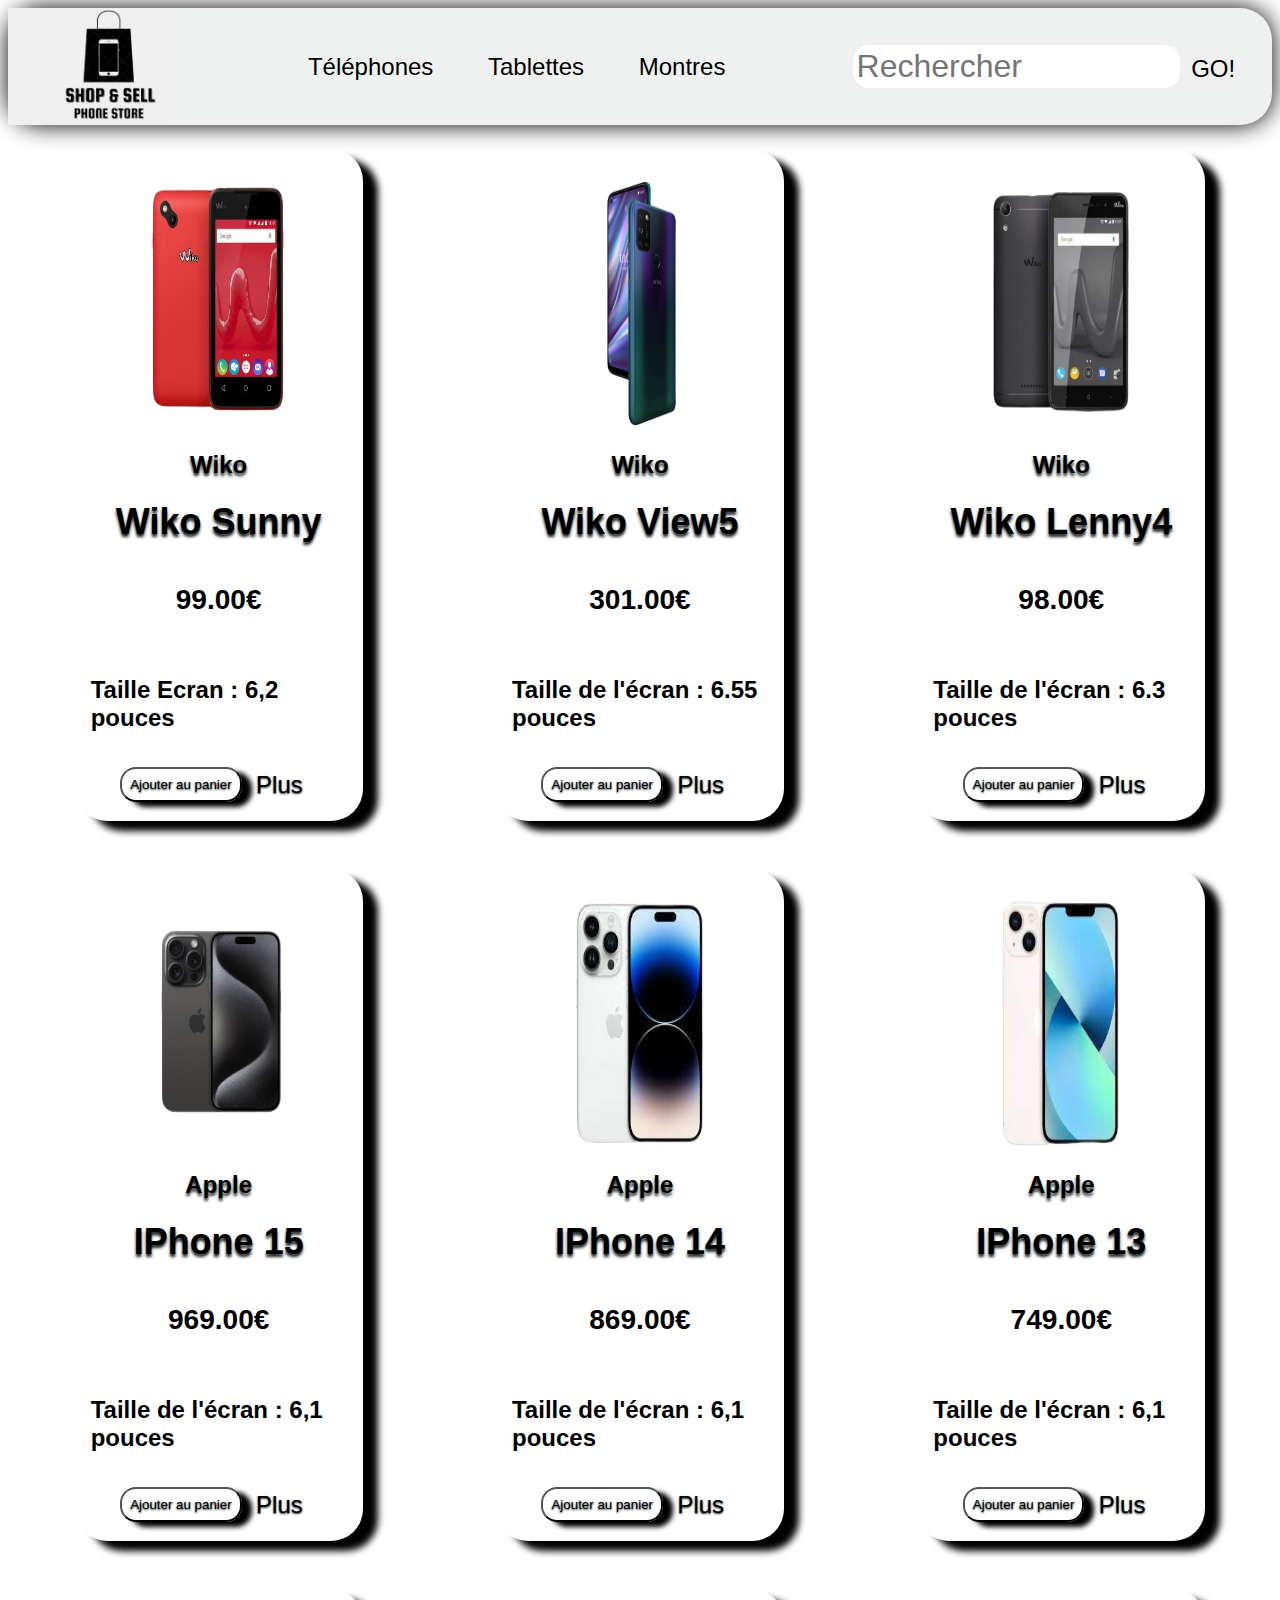
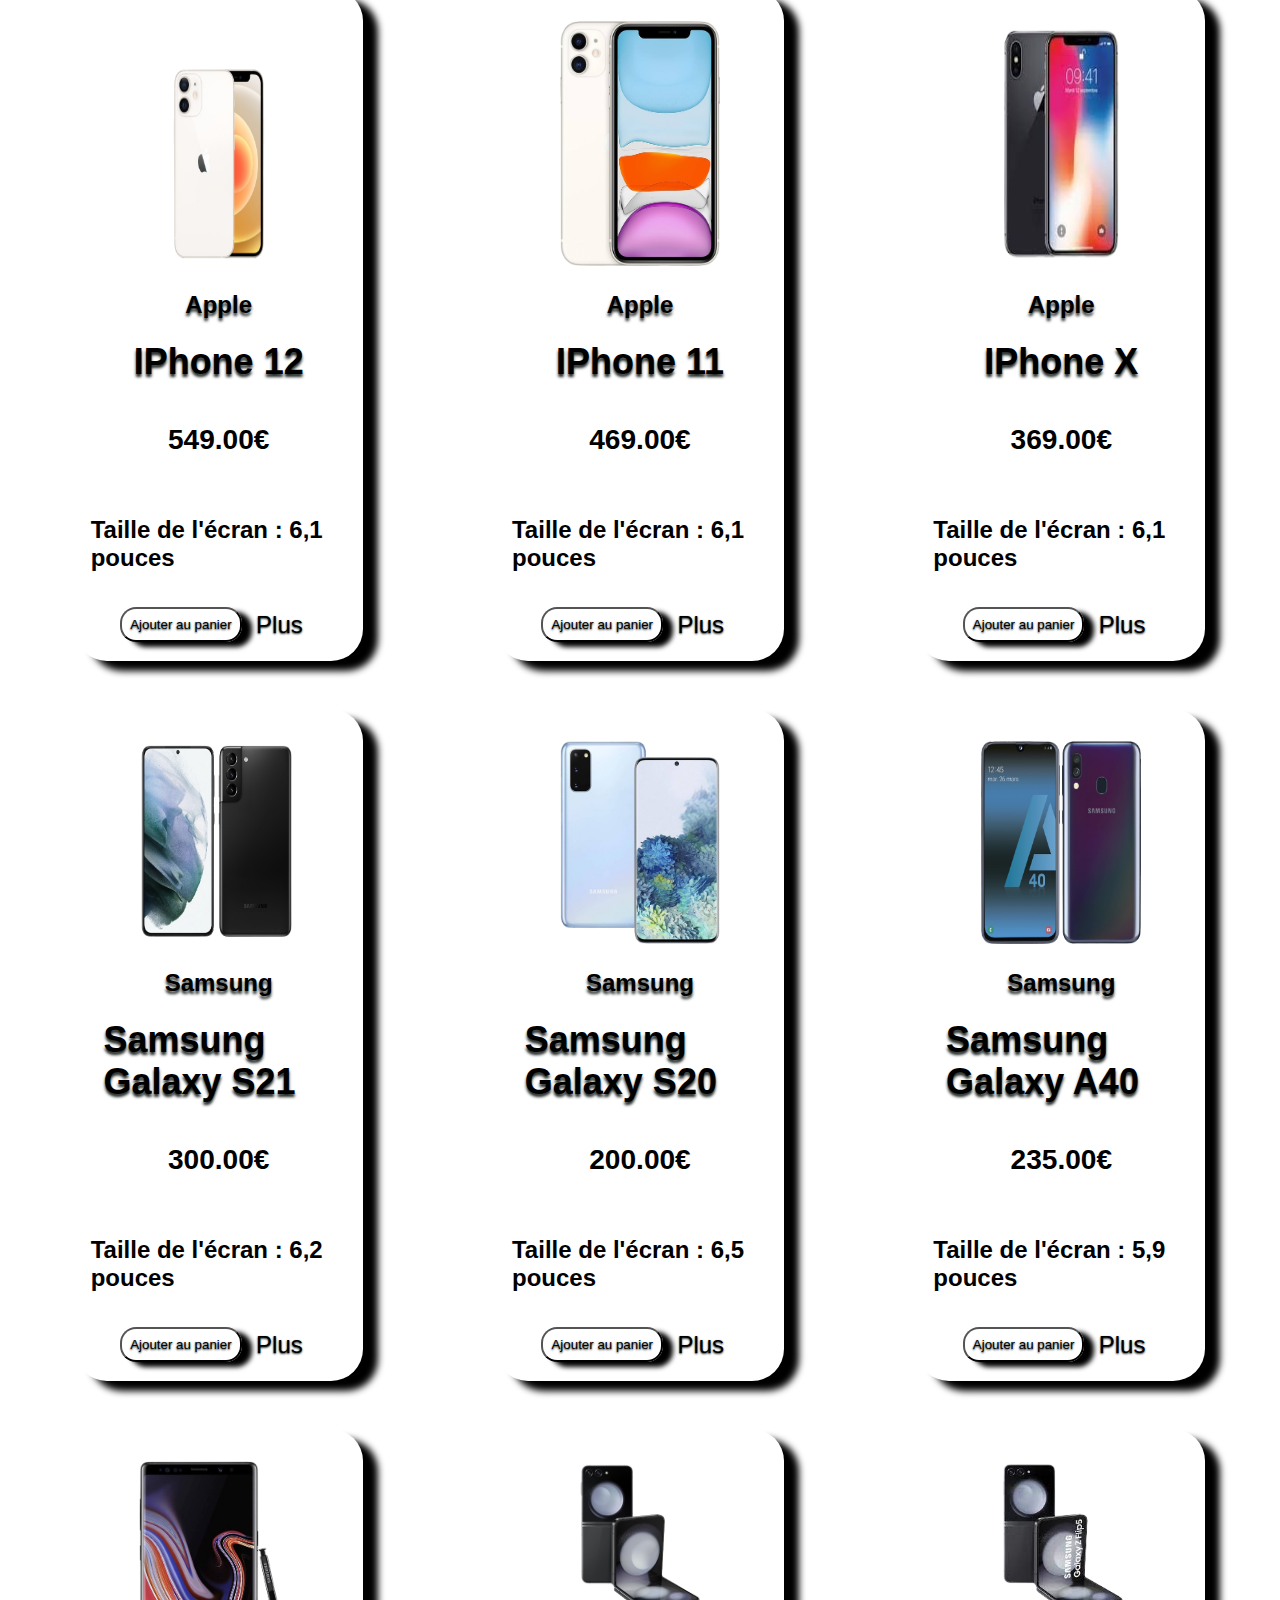
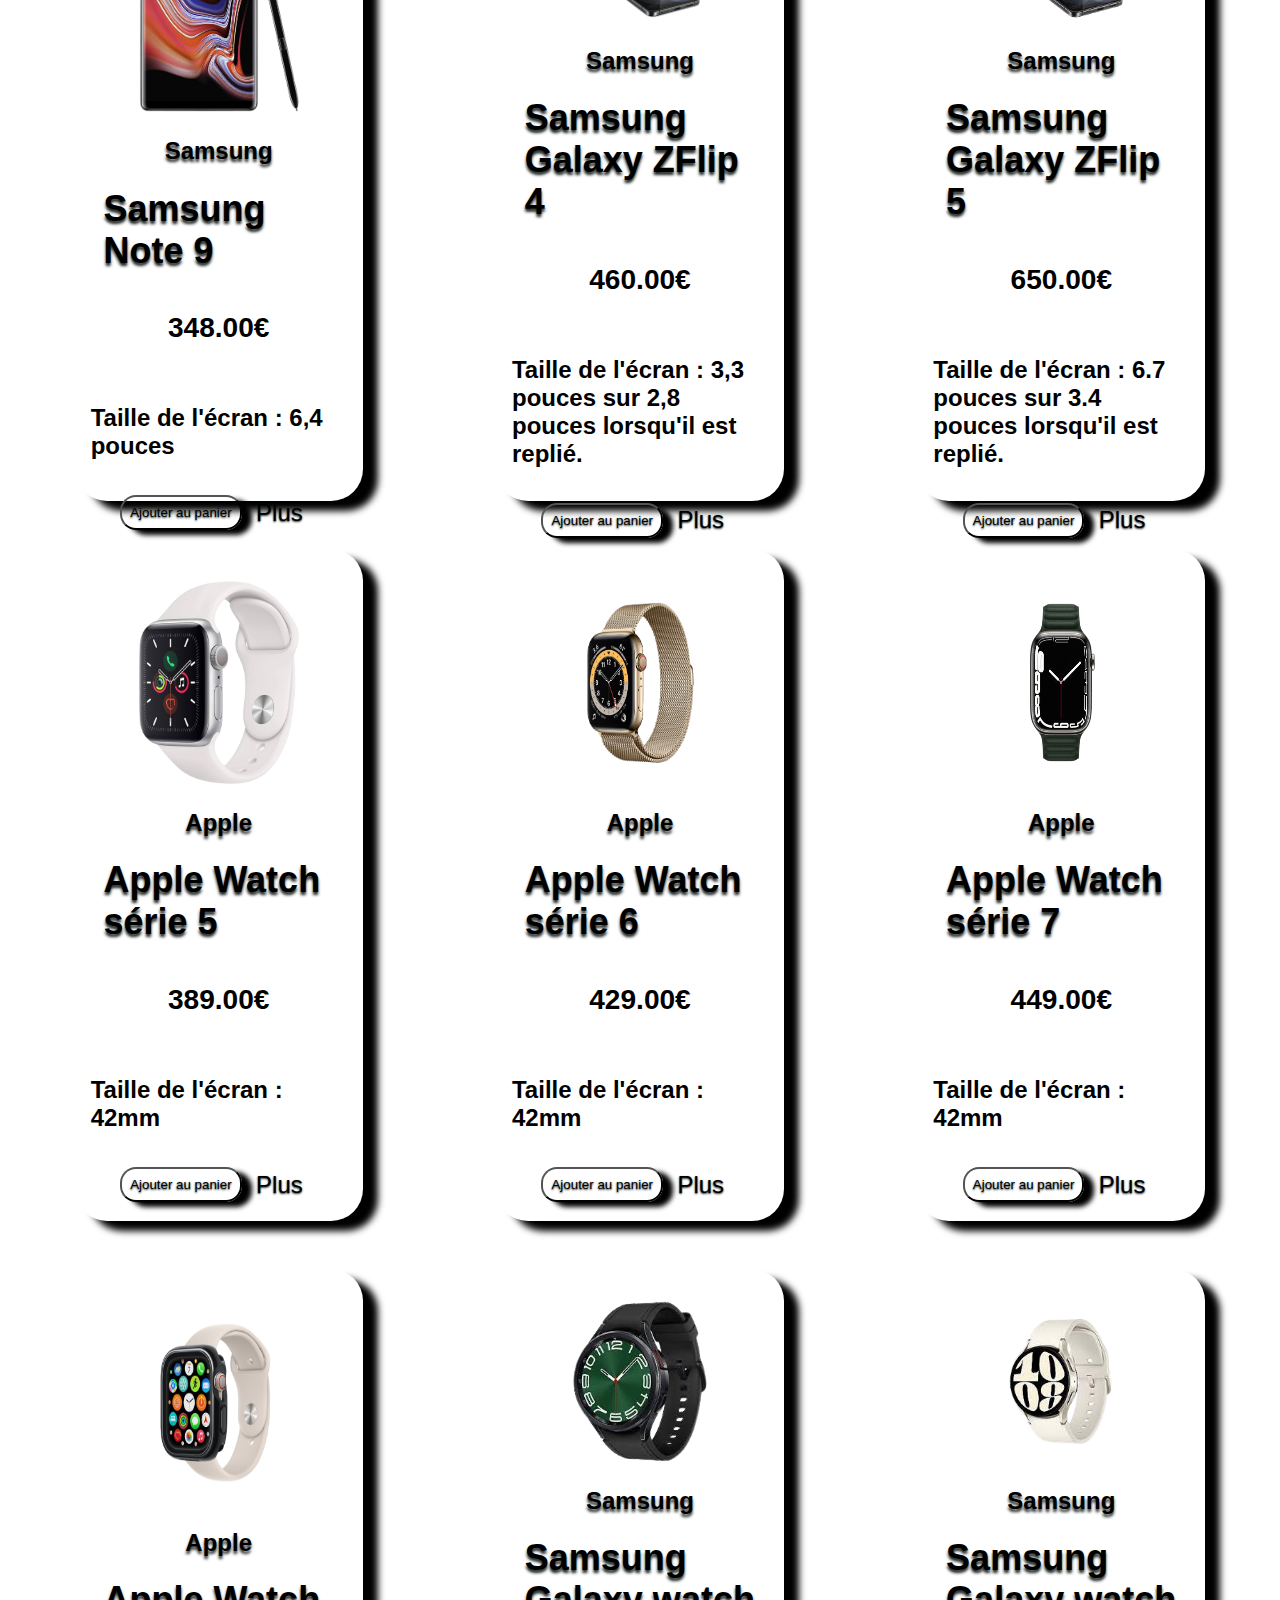
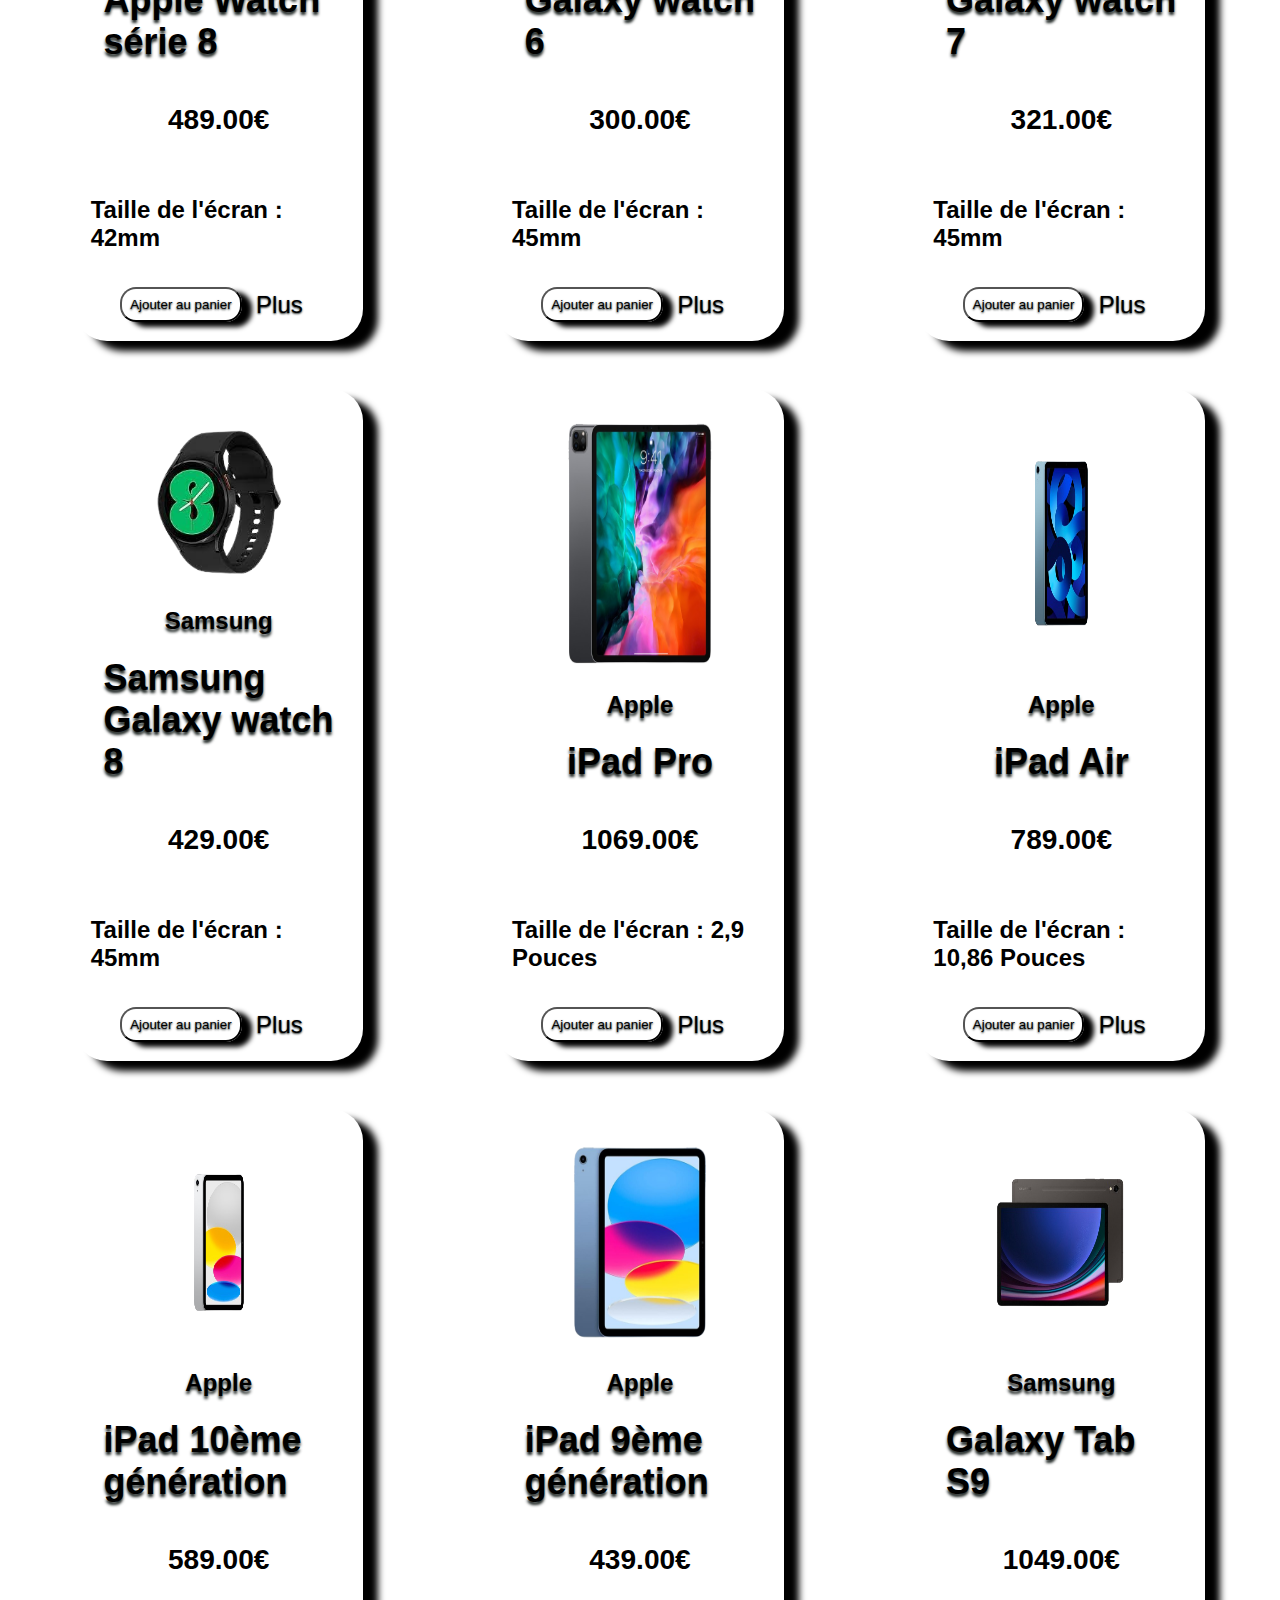
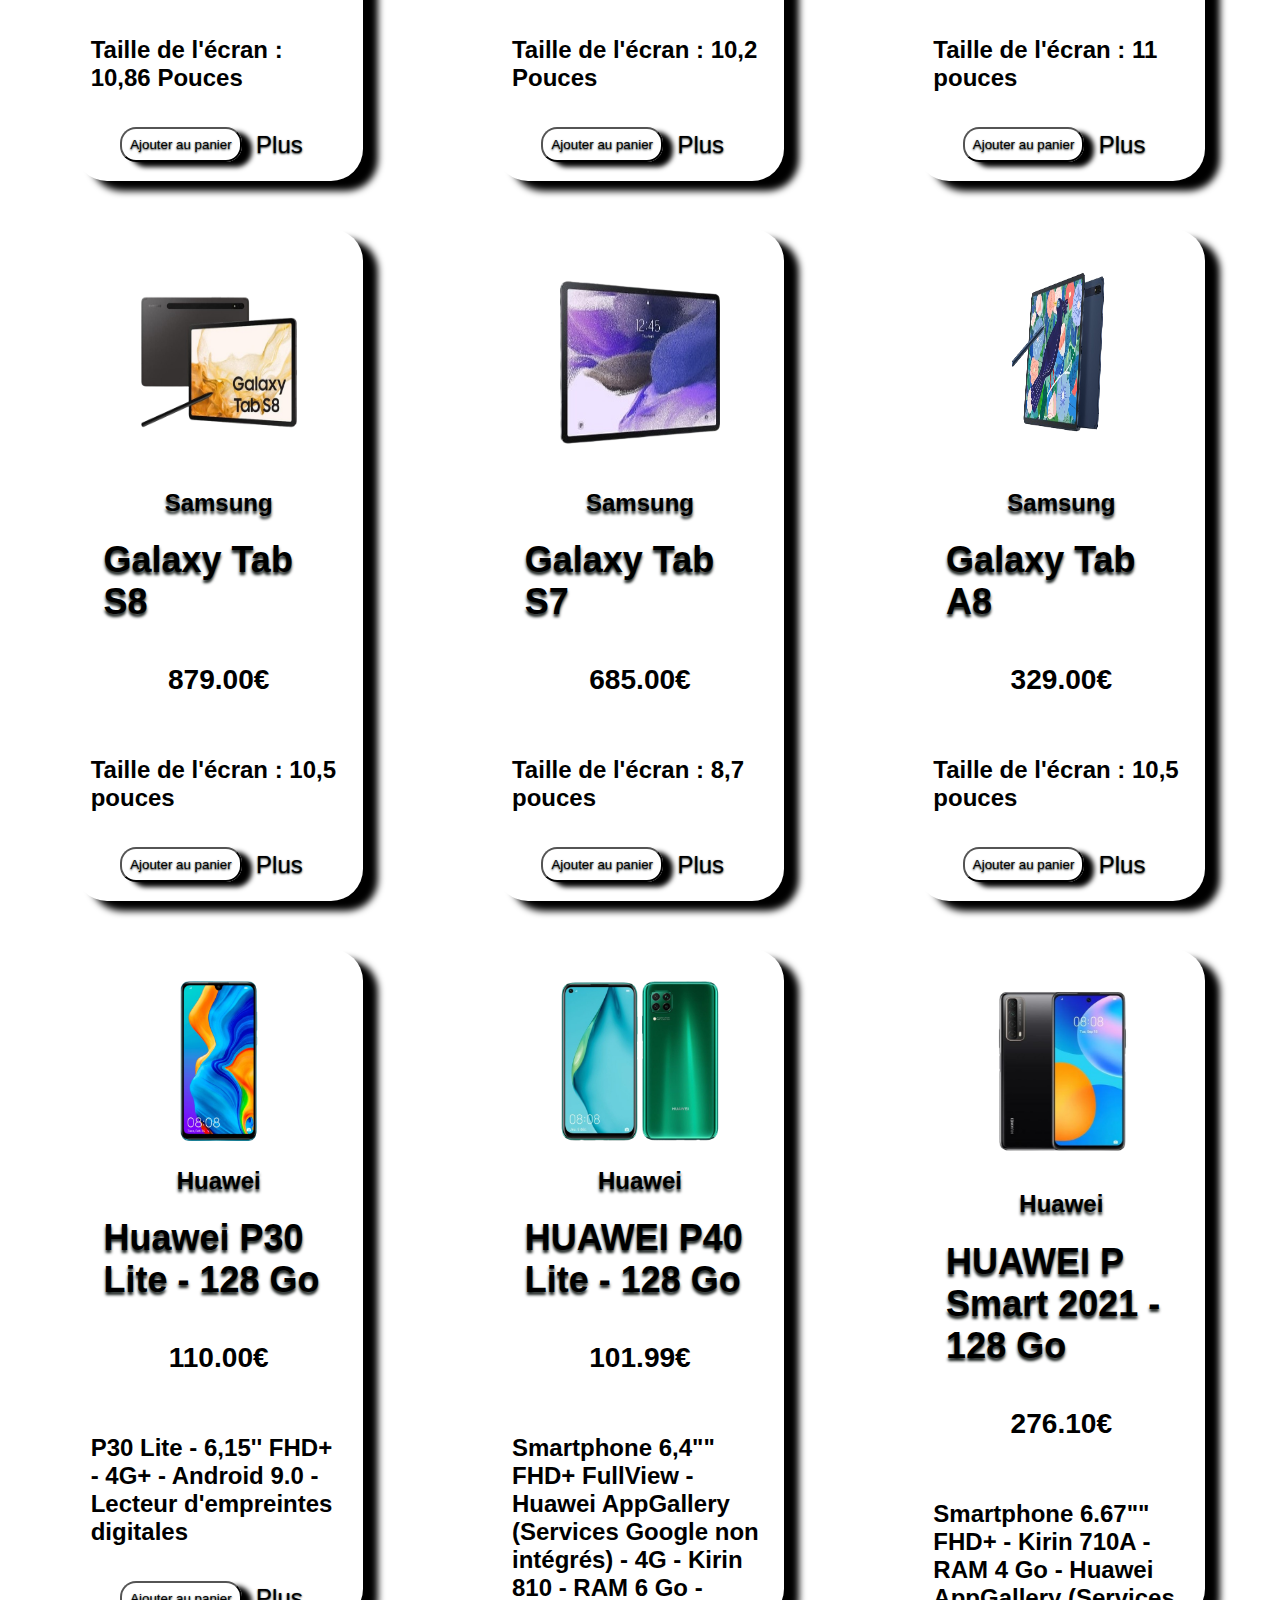
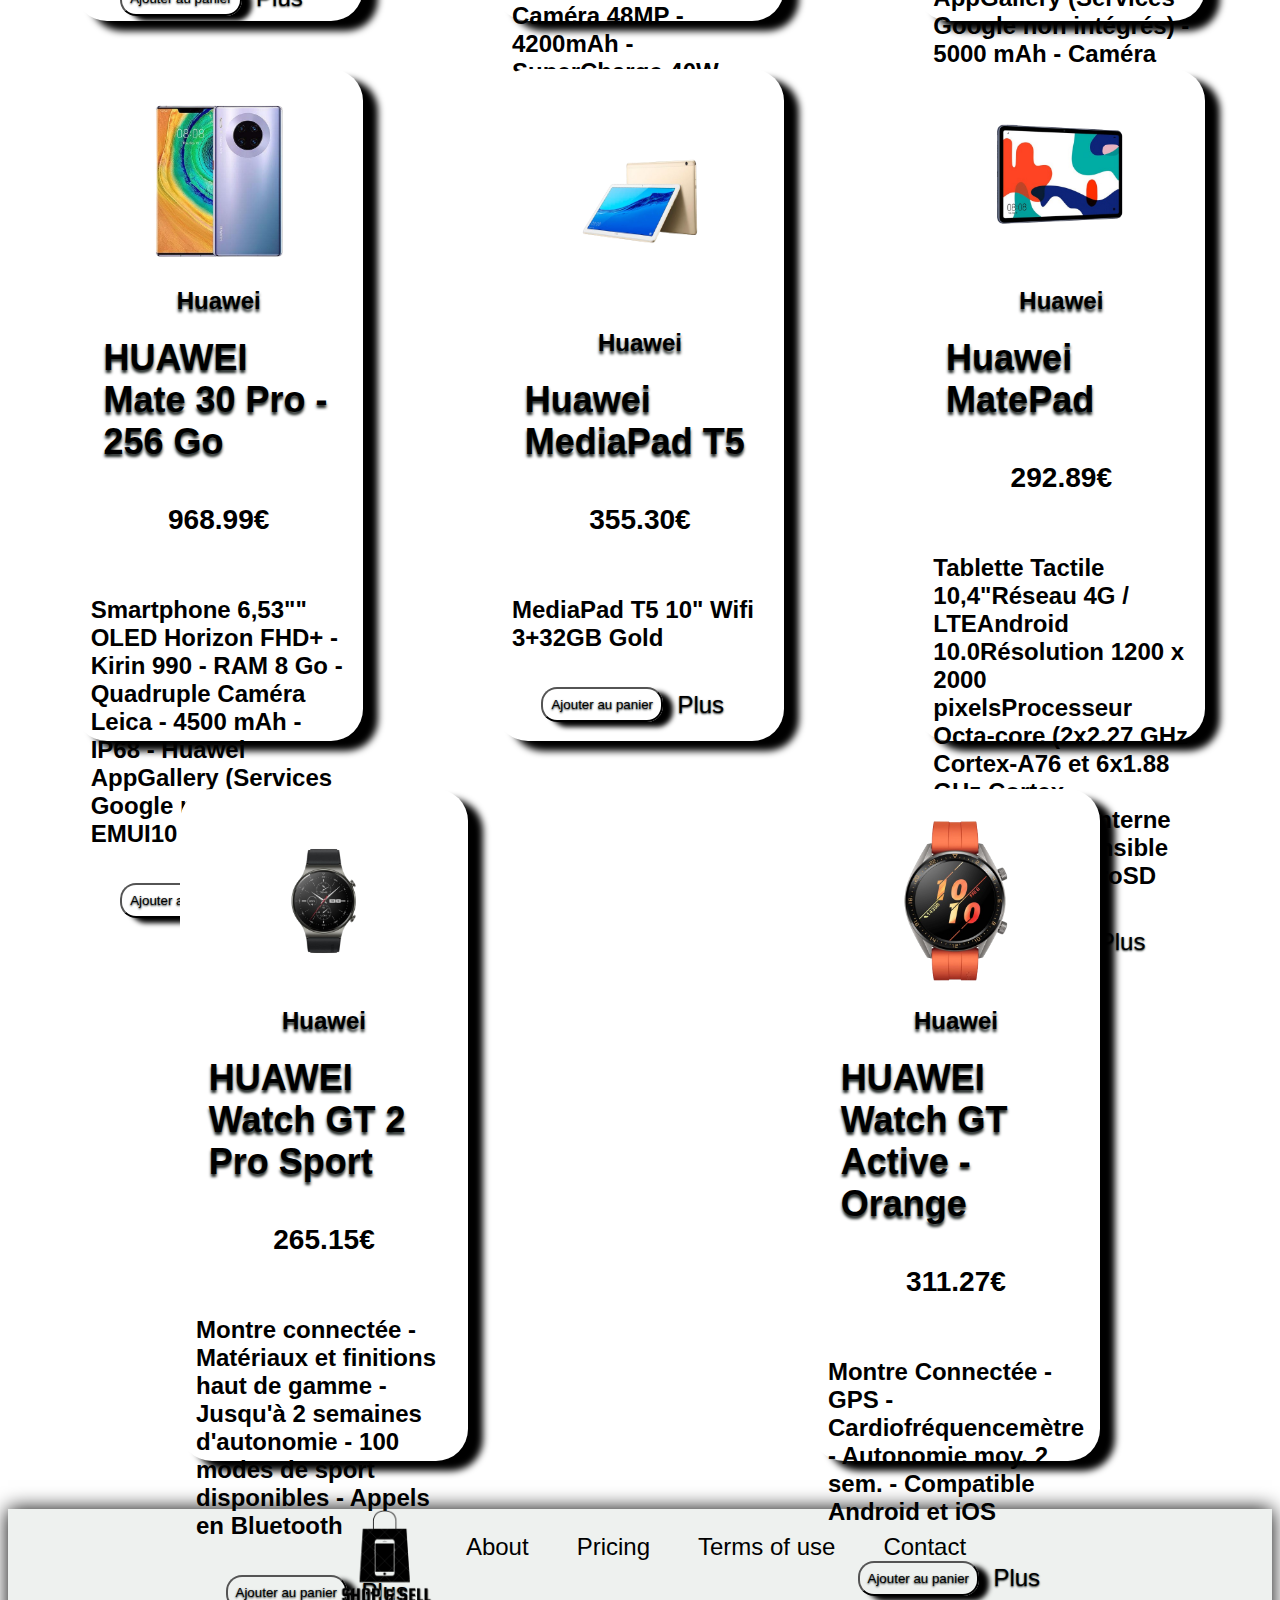
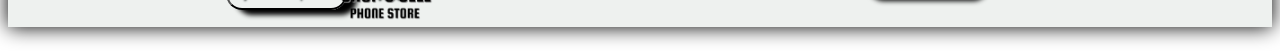
==== commit 945ea5d2: "panier fonctionnel css en cours" ====
--- a/index.html
+++ b/index.html
@@ -48,20 +48,6 @@
   </header>
 
 
-
-  <!-- <div id="card">
-
-    <img src="assets/img/001.jpg" alt="">
-    <h1 id="marque">Apple</h1>
-    <h2 id="nomArticle">IPhone 11</h2>
-    <h3 id="prix">999$</h3>
-    <h4 id="description">Taille de l'ecran : 6.5 Pouces</h4>
-    <a class="enSavoirPlus" href="#">Plus</a>
-
-  </div> -->
-
-
-
   <div id="article"></div>
   <div id="telephones"></div>
   <div id="tablettes"></div>
@@ -69,14 +55,31 @@
 
 
 
-  <div id="contenuPanier"></div>
-  <div id="panier"><i class="bi bi-cart4"></i></div>
+  <div class="panier">
+    <div class="listDesArticlePanier">
+      <!-- <div class="articlePanier">
+        <p class="nomArticlePanier">${article.nom}</p>
+        <p class="prixArticlePanier">${article.prix}€</p>
+        <div class="quantiteActions">
+          <button class="modifierQuantite" onclick="diminuerQuantite('${article.nom}')">-</button>
+          <p class="quantiteArticlePanier">${article.quantite}</p>
+          <button class="modifierQuantite" onclick="augmenterQuantite('${article.nom}')">+</button>
+        </div>
+        <button class="supprimerDuPanier" type="button" onclick="supprimerArticleDuPanier('${article.nom}')">Supprimer
+          du Panier</button>
+      </div> -->
+    </div>
+    <p class="totalPanier"></p>
+
+  </div>
+
+
 
   <footer>
     <nav>
       <ul>
         <a href="index.html">
-          <img class="logo" src="./assets/img/logo.png">
+          <img class="logo" src="./assets/img/logo/Phone_Store__1_-removebg-preview.png">
         </a>
         <li><a href="#">About</a></li>
         <li><a href="#">Pricing</a></li>
--- a/assets/style.css
+++ b/assets/style.css
@@ -104,23 +104,23 @@
   transition: transform 0.5s ease;
   justify-content: space-between;
 }
-body #card #photoArticle {
+body #card .photoArticle {
   padding: 1rem;
   width: 10rem;
   height: 16rem;
 }
-body #card #marque {
+body #card .marque {
   font-size: 1.5rem;
   border-radius: 1rem;
   padding: 0.4rem;
   margin: 0.2rem;
   text-shadow: 0 3px 3px #1c2321;
 }
-body #card #nomArticle {
+body #card .nomArticle {
   margin: 0.8rem;
   text-shadow: 0 3px 3px #1c2321;
 }
-body #card #prix {
+body #card .prix {
   text-shadow: 0 1px 2px #1c2321;
   margin: 0.2rem;
 }
@@ -136,7 +136,7 @@
   white-space: nowrap;
   overflow-wrap: break-word;
 }
-body #card #panierEtPlus {
+body #card .panierEtPlus {
   display: flex;
   flex-direction: row-reverse;
   align-items: center;
@@ -153,14 +153,14 @@
 body #card .enSavoirPlus:hover {
   text-decoration: underline;
 }
-body #card #ajouterPanier {
+body #card .ajouterPanier {
   background: none;
   border-radius: 1rem;
   padding: 0.5rem;
   text-shadow: 0 1px 2px #1c2321;
   box-shadow: 10px 5px 5px black;
 }
-body #card #ajouterPanier:hover {
+body #card .ajouterPanier:hover {
   background-color: #000000;
   cursor: pointer;
   color: white;
@@ -217,40 +217,4 @@
   width: 2rem;
   color: black;
   text-decoration: none;
-}
-
-#panier {
-  position: fixed;
-  bottom: 4rem;
-  right: 4rem;
-  background-color: rgba(0, 0, 0, 0.5);
-  color: #fff;
-  padding: 2rem;
-  border-radius: 50%;
-  cursor: pointer;
-  font-size: 4rem;
-  box-shadow: 0 0 10px rgba(0, 0, 0, 0.3);
-  transition: background-color 0.3s ease;
-}
-
-#panier:hover {
-  background-color: #2980b9;
-}
-
-#contenuPanier {
-  position: fixed;
-  bottom: 12.5rem;
-  right: 4rem;
-  background-color: rgba(0, 0, 0, 0.5);
-  color: #fff;
-  max-width: 8rem;
-  border: rebeccapurple solid 1px;
-  visibility: hidden;
-}
-#contenuPanier #cardPanier {
-  border: solid 1.5px gray;
-}
-#contenuPanier #cardPanier img {
-  width: 3rem;
-  height: 3rem;
 }/*# sourceMappingURL=style.css.map */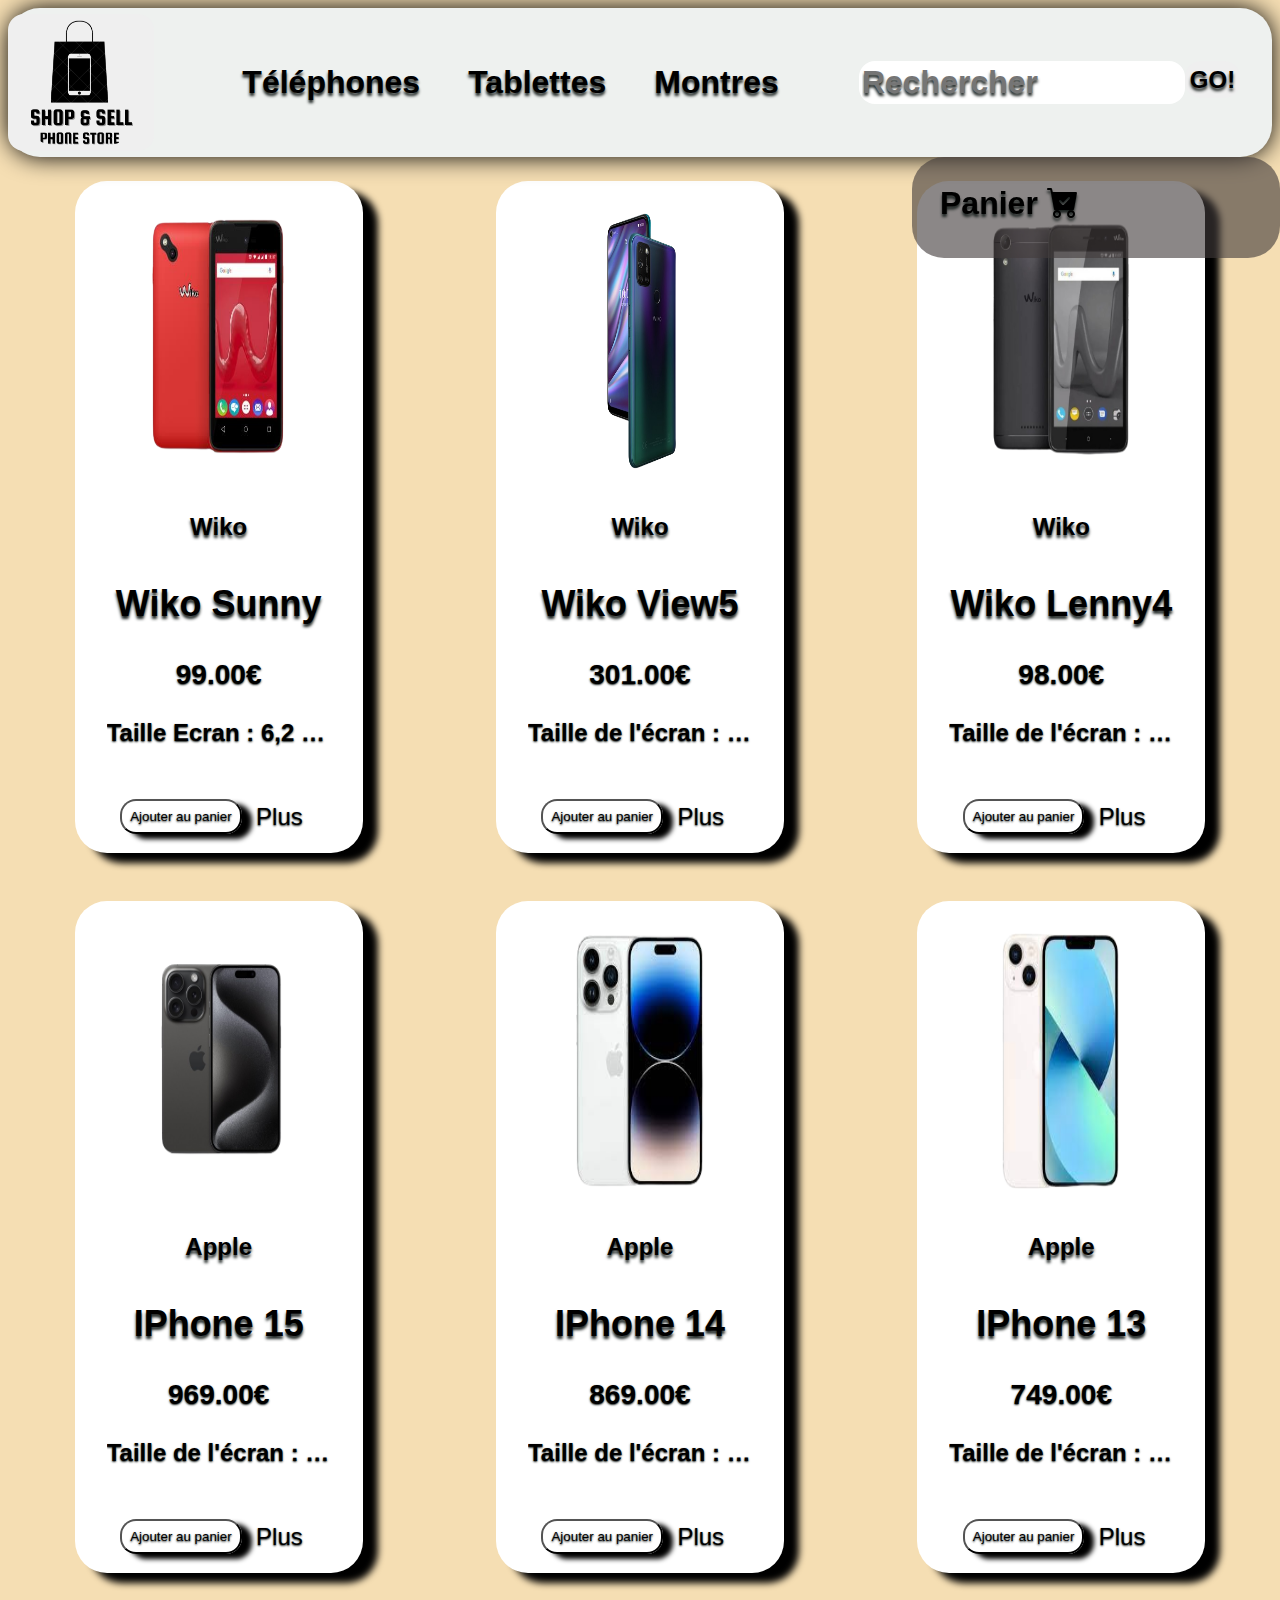
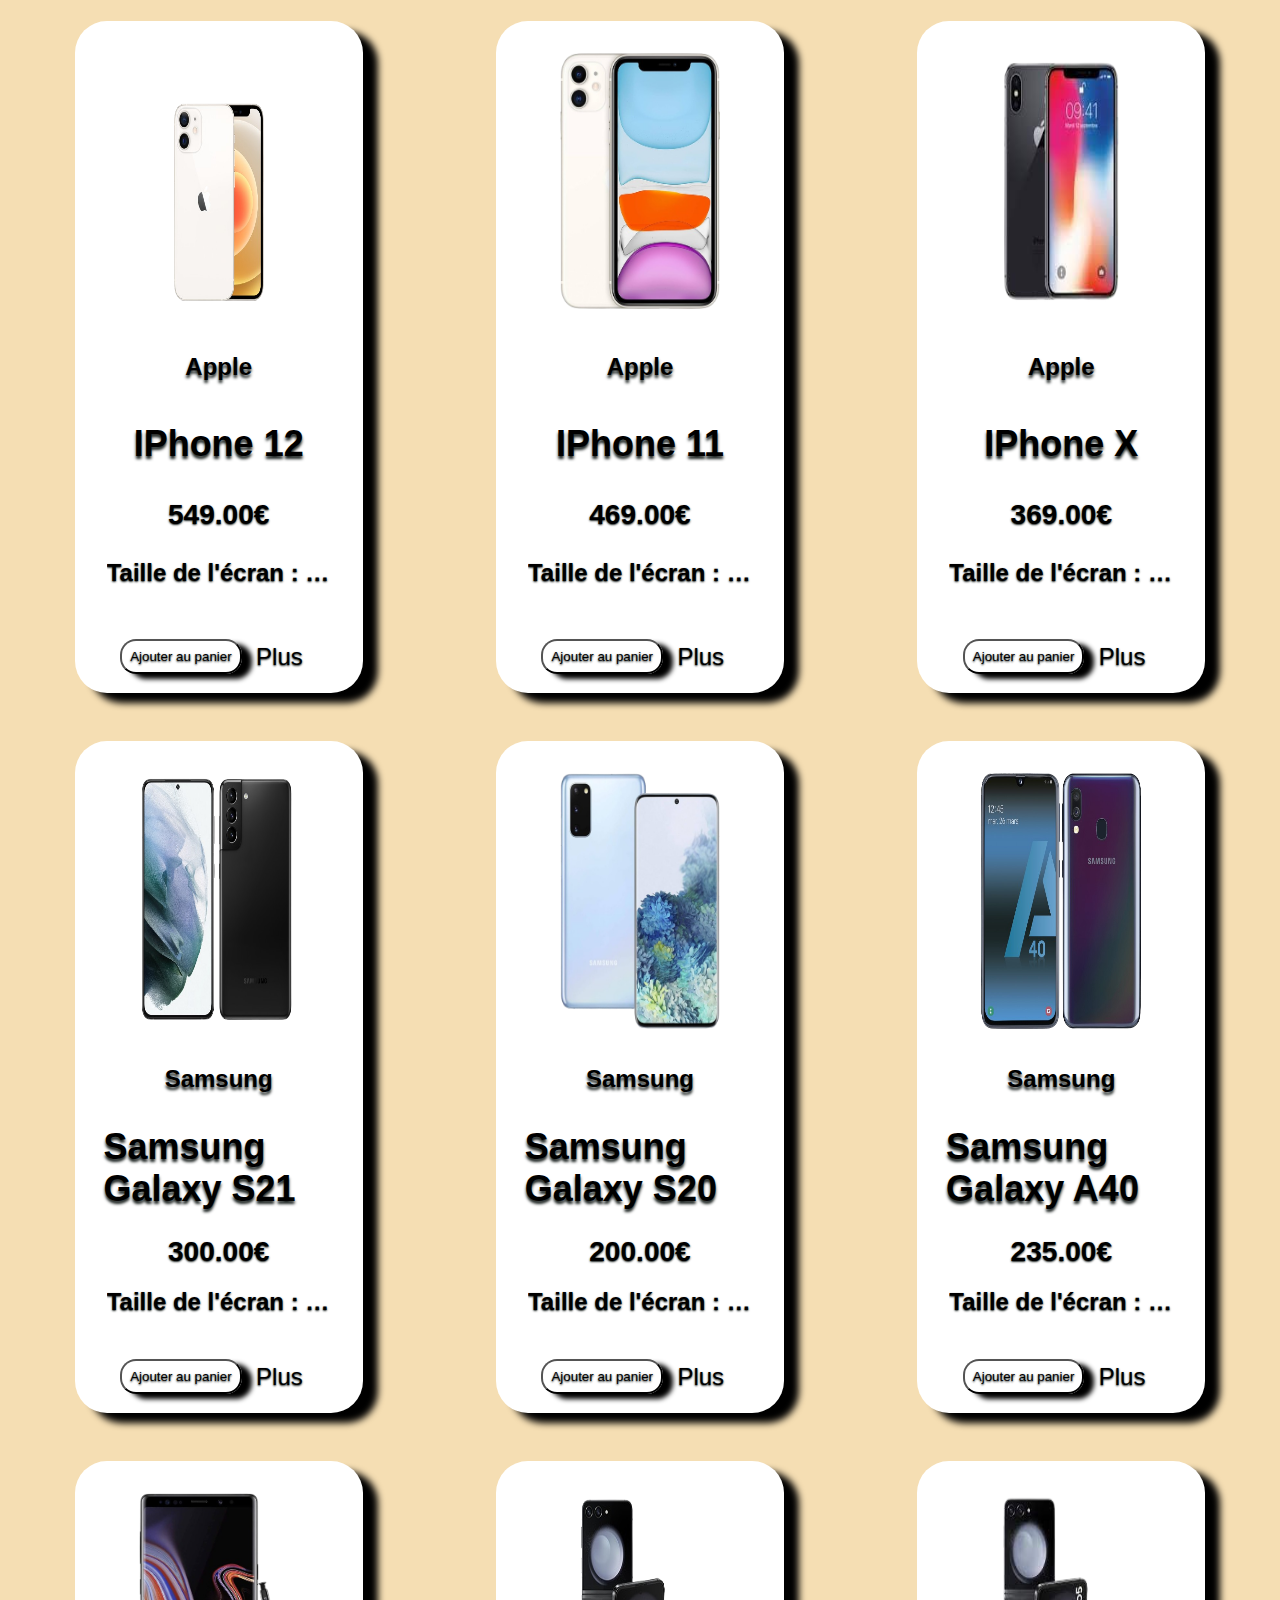
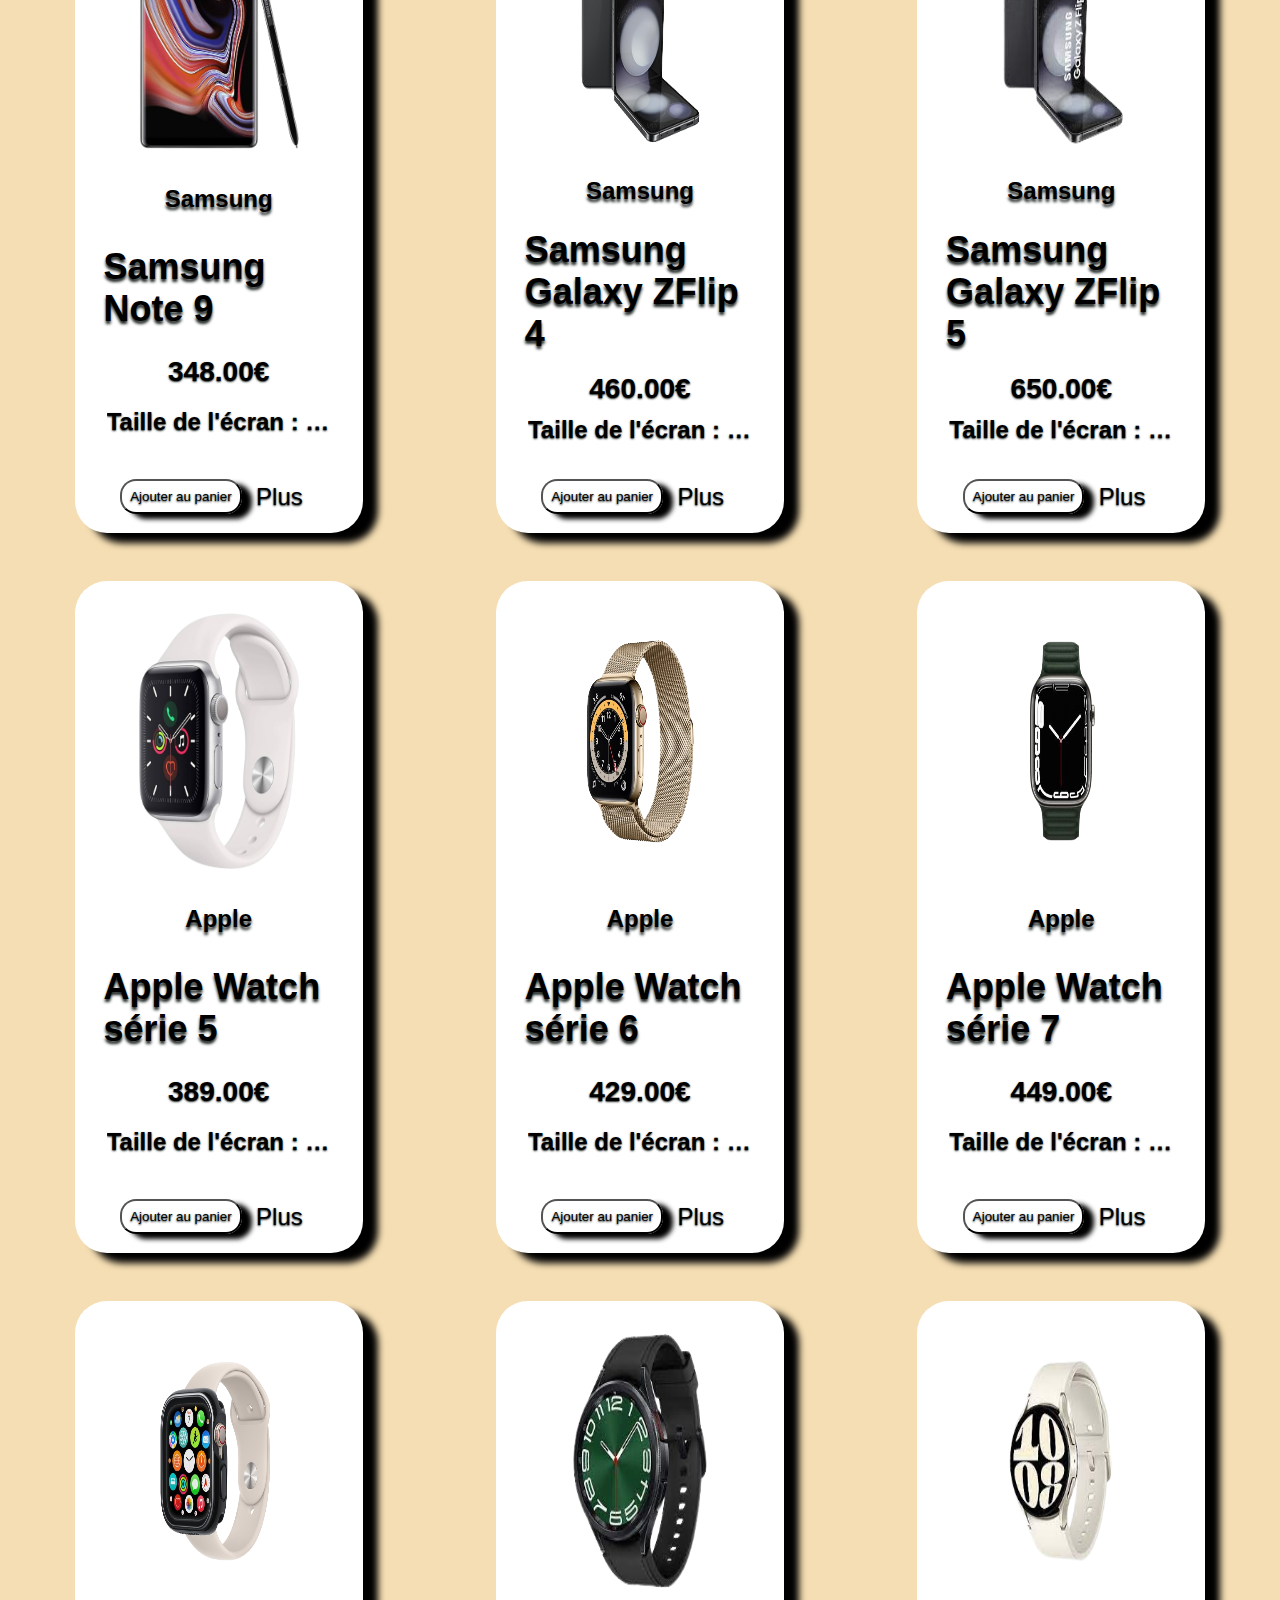
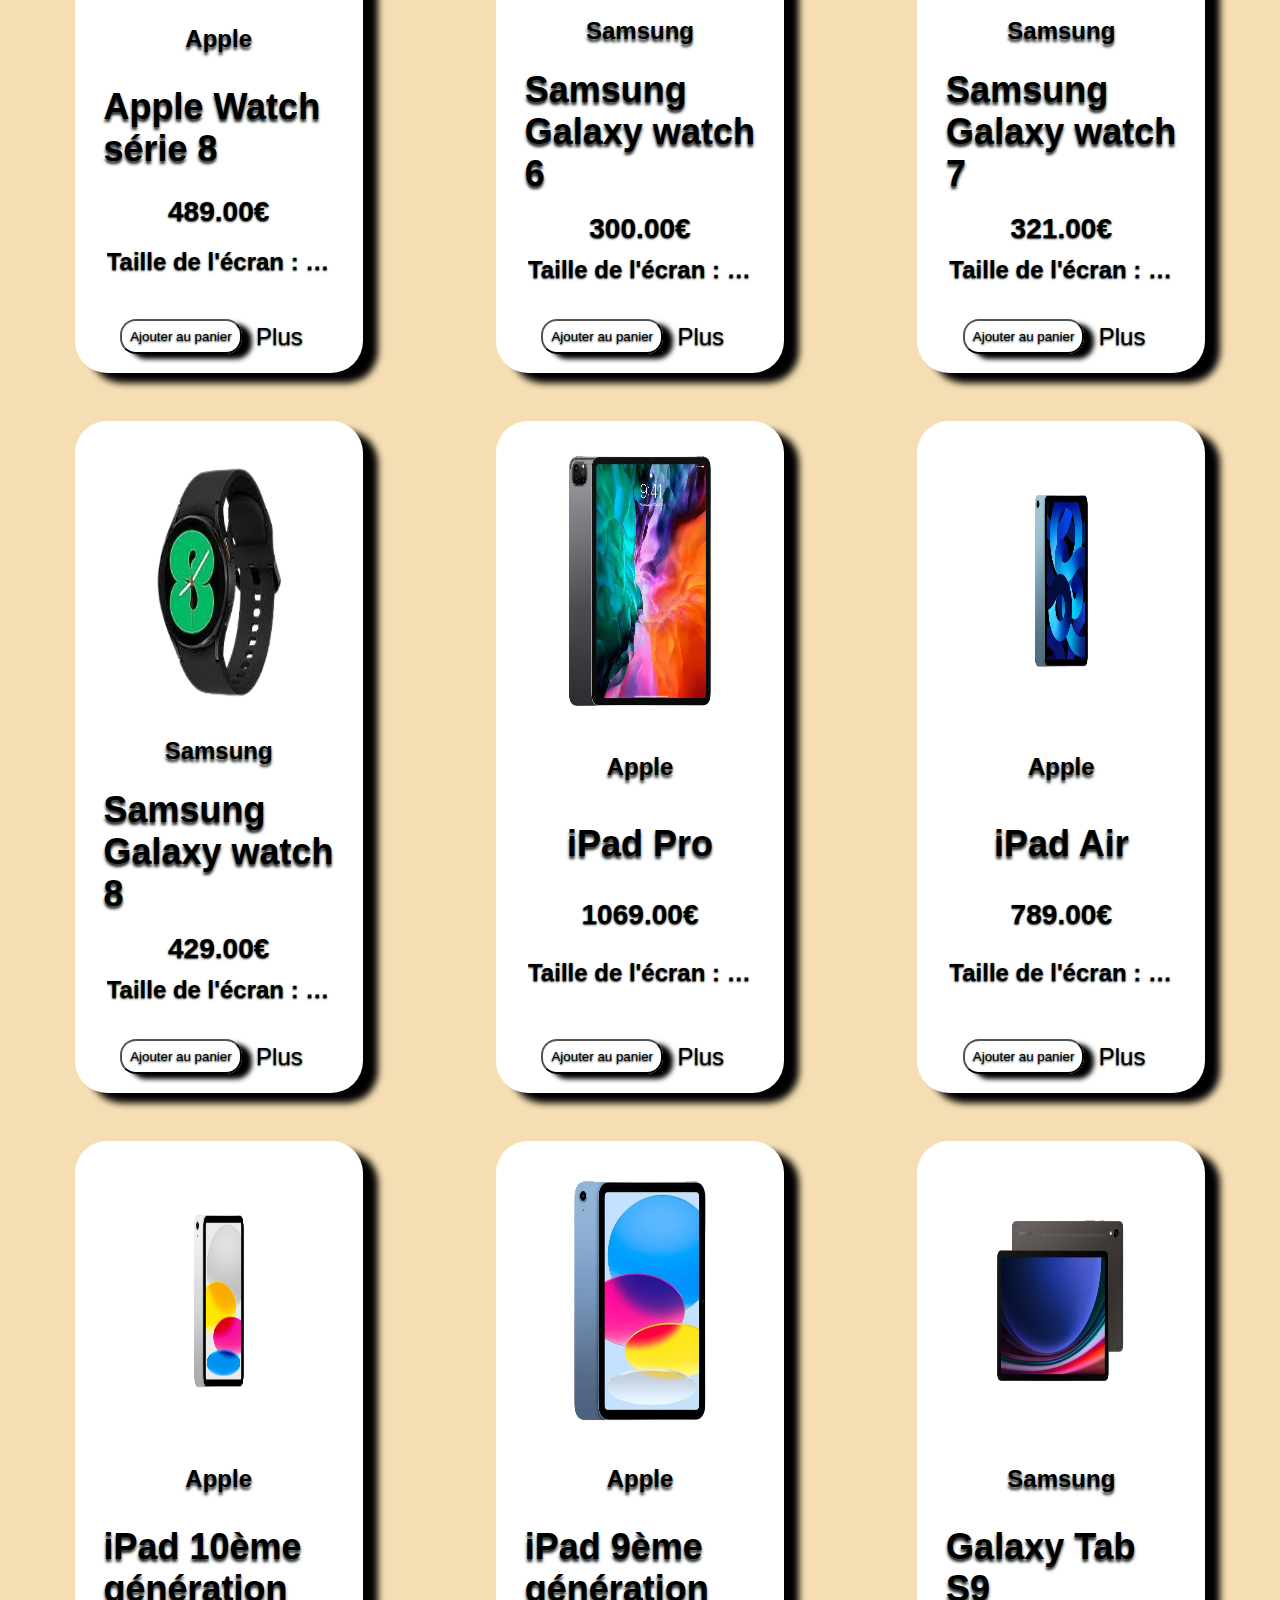
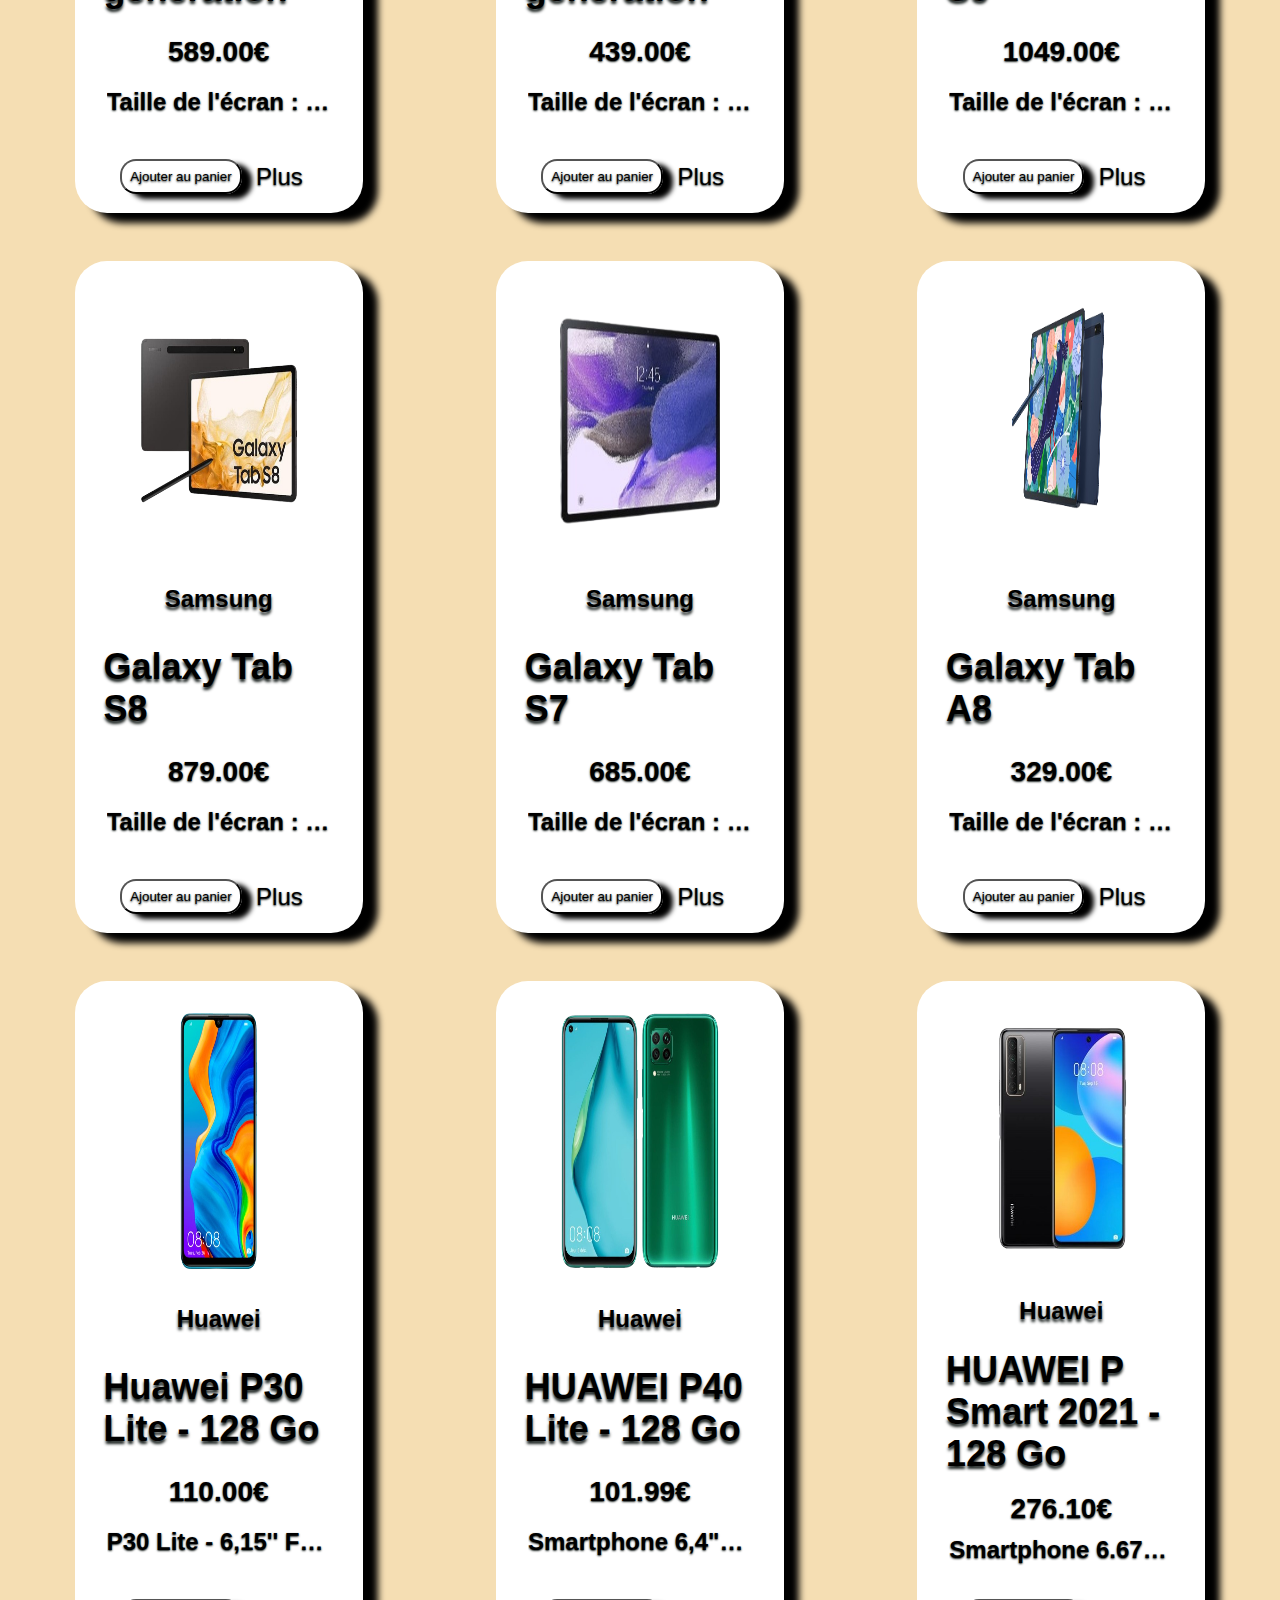
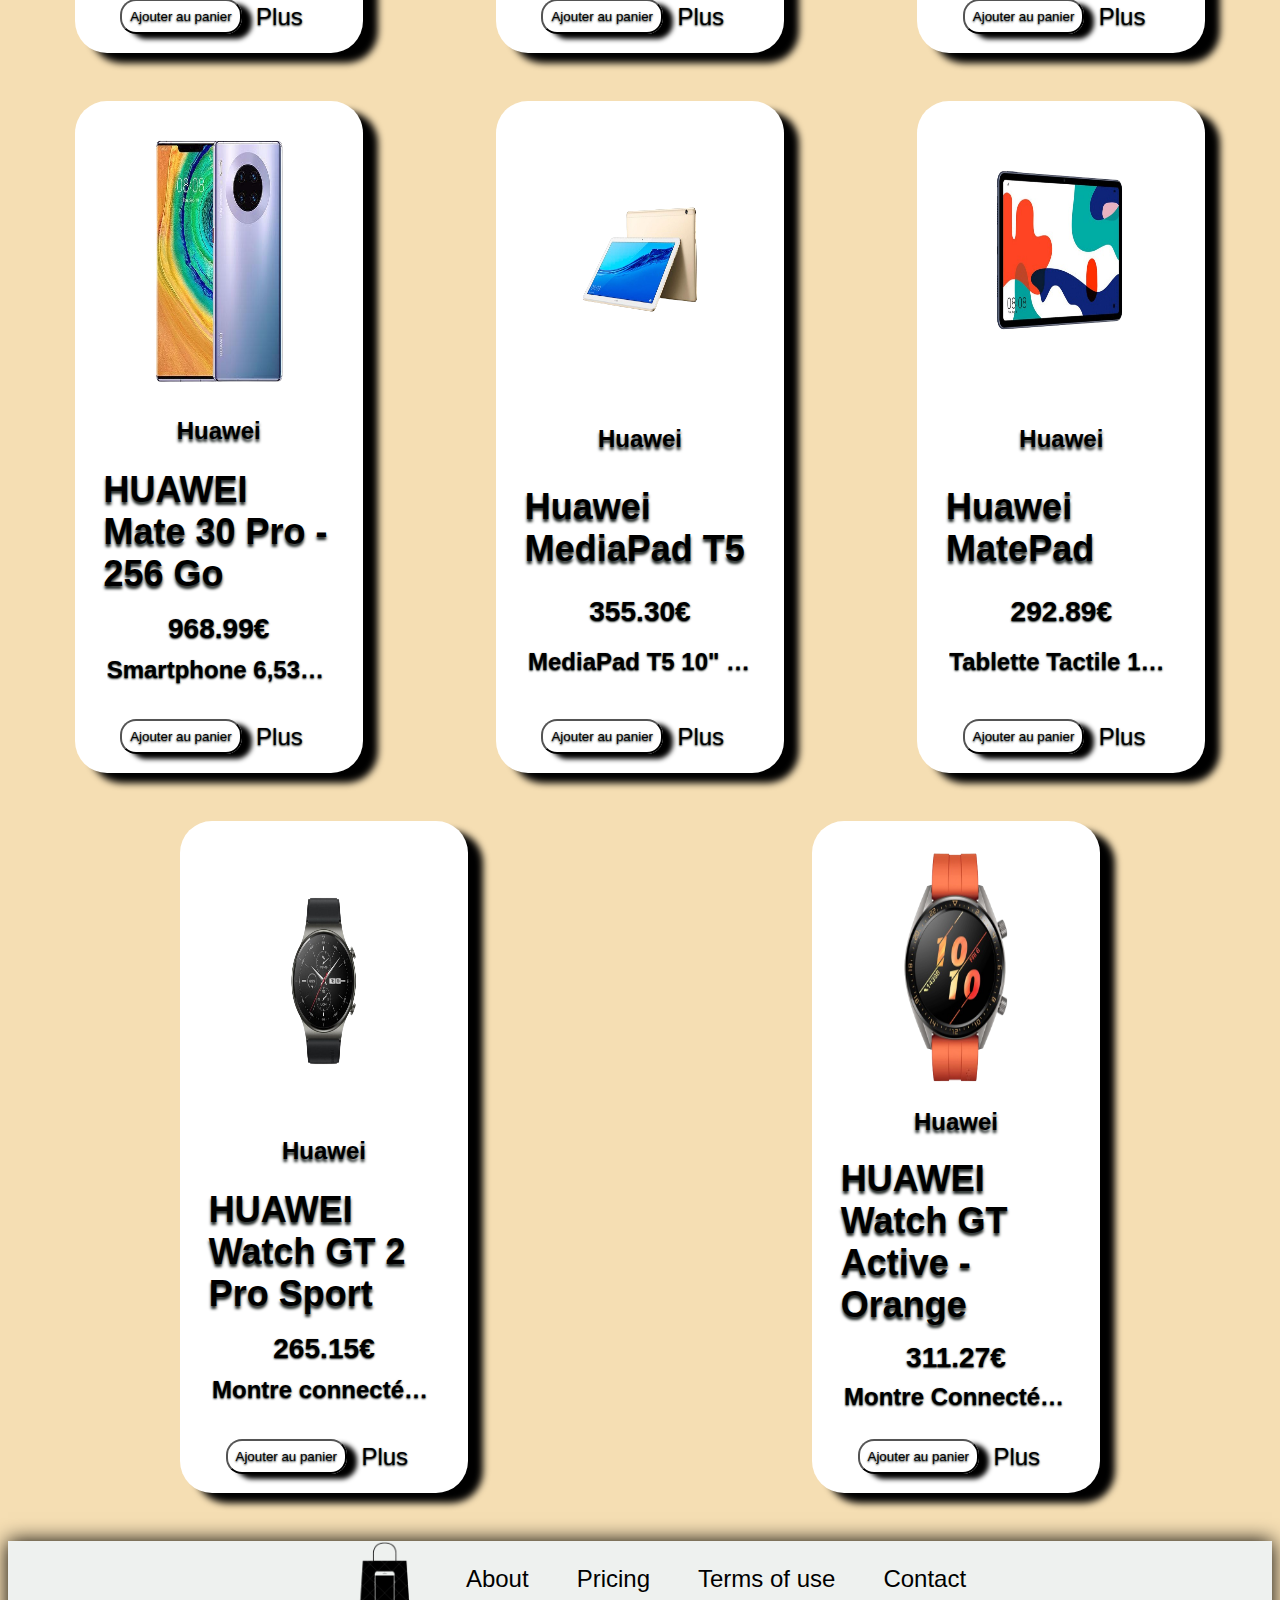
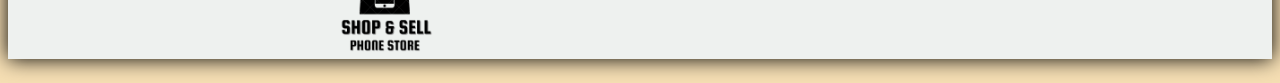
==== commit d6b03e8a: "commit" ====
--- a/index.html
+++ b/index.html
@@ -6,6 +6,7 @@
   <meta name="viewport" content="width=device-width, initial-scale=1.0" />
   <link rel="stylesheet" href="assets/style.css" />
   <link rel="stylesheet" href="https://cdn.jsdelivr.net/npm/bootstrap-icons@1.11.2/font/bootstrap-icons.min.css">
+
   <title>Sell phone</title>
 </head>
 
@@ -35,18 +36,30 @@
           </a>
         </li>
       </ul>
+    </nav>
 
-    </nav>
     <div class="navbar">
-      <label for="searchbar"></label>
-      <input id="searchbar" type="text" placeholder="Rechercher">
 
-      <button id="btnSearch">
-        GO!
-      </button>
-      </nav>
+      <form id="searchForm">
+        <label for="searchbar"></label>
+        <input id="searchbar" type="text" placeholder="Rechercher">
+        <button id="btnSearch" type="submit">
+          GO!
+        </button>
+      </form>
+
+    </div>
+
+
   </header>
 
+  <div class="panier">
+    <a id="panier" href="#">Panier <i class="bi bi-cart-check-fill"></i></a>
+    <div class="listDesArticlePanier" id="panierContent">
+
+    </div>
+    <p class="totalPanier"></p>
+  </div>
 
   <div id="article"></div>
   <div id="telephones"></div>
@@ -55,23 +68,6 @@
 
 
 
-  <div class="panier">
-    <div class="listDesArticlePanier">
-      <!-- <div class="articlePanier">
-        <p class="nomArticlePanier">${article.nom}</p>
-        <p class="prixArticlePanier">${article.prix}€</p>
-        <div class="quantiteActions">
-          <button class="modifierQuantite" onclick="diminuerQuantite('${article.nom}')">-</button>
-          <p class="quantiteArticlePanier">${article.quantite}</p>
-          <button class="modifierQuantite" onclick="augmenterQuantite('${article.nom}')">+</button>
-        </div>
-        <button class="supprimerDuPanier" type="button" onclick="supprimerArticleDuPanier('${article.nom}')">Supprimer
-          du Panier</button>
-      </div> -->
-    </div>
-    <p class="totalPanier"></p>
-
-  </div>
 
 
 
--- a/assets/style.css
+++ b/assets/style.css
@@ -1,10 +1,15 @@
 body {
+  background-color: wheat;
   background-size: cover;
   font-family: sans-serif;
   font-size: 1.5rem;
 }
 body header * {
-  display: inline;
+  display: flex;
+  flex-direction: row;
+  text-shadow: 0 3px 3px #1c2321;
+  font-size: 2rem;
+  font-weight: bold;
 }
 body header {
   background-color: #EEF1EF;
@@ -23,13 +28,13 @@
   border-radius: 2rem;
 }
 body header #logo {
-  width: -moz-fit-content;
-  width: fit-content;
-  border: none;
+  border: none;
+  border-radius: 1rem;
 }
 body header #logo .logo {
-  margin-left: 2.5rem;
-  height: 7rem;
+  height: 8rem;
+  border-radius: 3rem;
+  padding: 0.2rem;
 }
 body header .navlinks {
   flex-direction: row-reverse;
@@ -85,6 +90,55 @@
   background-color: #000000;
   cursor: pointer;
   color: white;
+}
+body .panier {
+  width: 20rem;
+  display: flex;
+  flex-direction: column;
+  padding: 1.5rem;
+  text-shadow: 0 3px 3px #1c2321;
+  font-size: 2rem;
+  font-weight: bold;
+  border-radius: 2rem;
+  background-color: rgba(65, 59, 59, 0.6117647059);
+  position: fixed;
+  right: 0;
+}
+body .panier button {
+  width: 1.5rem;
+  border: none;
+  background: none;
+  border-radius: 2rem;
+  margin: 0.25rem;
+}
+body .panier button:hover {
+  cursor: pointer;
+}
+body .panier #panier {
+  color: #000000;
+  text-decoration: none;
+  padding: 0.25rem;
+  margin: 0;
+  width: -moz-fit-content;
+  width: fit-content;
+}
+body .panier p {
+  padding: 0.25rem;
+  margin: 0;
+  width: -moz-fit-content;
+  width: fit-content;
+}
+body .panier .listDesArticlePanier .articlePanier {
+  display: flex;
+  flex-direction: row;
+  width: -moz-fit-content;
+  width: fit-content;
+  align-items: center;
+}
+body .panier .quantiteActions {
+  background: none;
+  display: flex;
+  align-items: center;
 }
 body #card:hover {
   transform: translateY(-10px);
@@ -104,27 +158,7 @@
   transition: transform 0.5s ease;
   justify-content: space-between;
 }
-body #card .photoArticle {
-  padding: 1rem;
-  width: 10rem;
-  height: 16rem;
-}
-body #card .marque {
-  font-size: 1.5rem;
-  border-radius: 1rem;
-  padding: 0.4rem;
-  margin: 0.2rem;
-  text-shadow: 0 3px 3px #1c2321;
-}
-body #card .nomArticle {
-  margin: 0.8rem;
-  text-shadow: 0 3px 3px #1c2321;
-}
-body #card .prix {
-  text-shadow: 0 1px 2px #1c2321;
-  margin: 0.2rem;
-}
-body #card #description {
+body #card .description {
   text-shadow: 0 1px 2px #1c2321;
   margin: 0.5rem;
   display: inline-block;
@@ -136,6 +170,26 @@
   white-space: nowrap;
   overflow-wrap: break-word;
 }
+body #card .photoArticle {
+  padding: 1rem;
+  width: 10rem;
+  height: 16rem;
+}
+body #card .marque {
+  font-size: 1.5rem;
+  border-radius: 1rem;
+  padding: 0.4rem;
+  margin: 0.2rem;
+  text-shadow: 0 3px 3px #1c2321;
+}
+body #card .nomArticle {
+  margin: 0.8rem;
+  text-shadow: 0 3px 3px #1c2321;
+}
+body #card .prixArticle {
+  text-shadow: 0 1px 2px #1c2321;
+  margin: 0.2rem;
+}
 body #card .panierEtPlus {
   display: flex;
   flex-direction: row-reverse;
@@ -177,15 +231,36 @@
   width: 15rem;
   border: #EEF1EF;
 }
+body #telephones {
+  justify-content: space-around;
+  display: flex;
+  flex-wrap: wrap;
+  width: -moz-fit-content;
+  width: fit-content;
+}
 body #telephones img {
   padding: 1rem;
   width: 15rem;
   border: #EEF1EF;
 }
+body #objetsconnectes {
+  justify-content: space-around;
+  display: flex;
+  flex-wrap: wrap;
+  width: -moz-fit-content;
+  width: fit-content;
+}
 body #objetsconnectes img {
   padding: 1rem;
   width: 15rem;
   border: #EEF1EF;
+}
+body #tablettes {
+  justify-content: space-around;
+  display: flex;
+  flex-wrap: wrap;
+  width: -moz-fit-content;
+  width: fit-content;
 }
 body #tablettes img {
   padding: 1rem;
